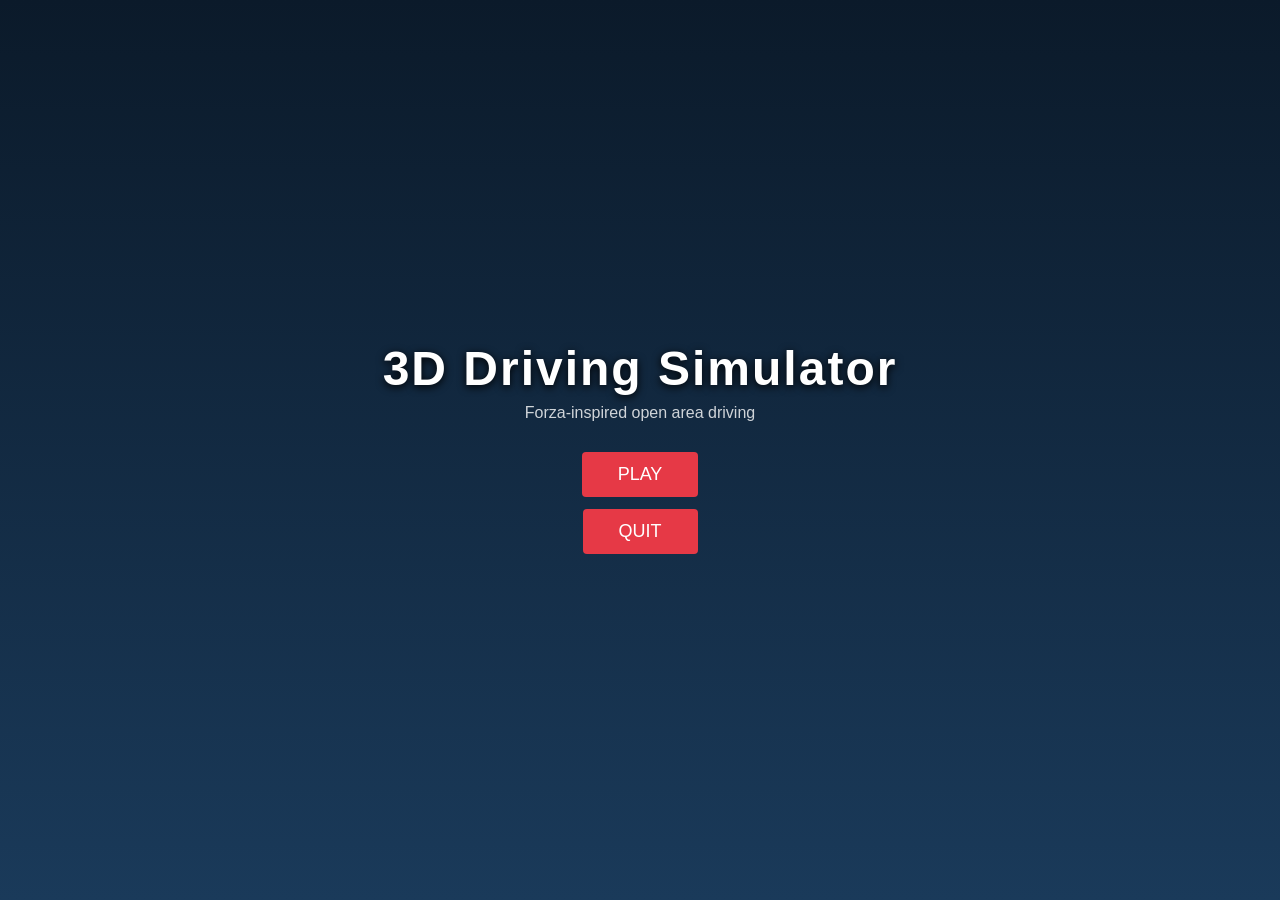
==== Driving Game/index.html @ 141626b8 "Add 3D Driving Simulator app and folder" ====
<!doctype html>
<html lang="en">
<head>
<meta charset="utf-8">
<meta name="viewport" content="width=device-width, initial-scale=1">
<title>3D Driving Simulator</title>
<style>
  html,body{margin:0;height:100%;overflow:hidden;background:#0b1a2a;font-family:Tahoma,Verdana,sans-serif;color:#fff;}
  #menu{position:fixed;inset:0;display:flex;flex-direction:column;align-items:center;justify-content:center;background:linear-gradient(180deg,#0b1a2a,#1a3a5a);z-index:10;}
  #menu h1{font-size:48px;margin:0 0 8px;letter-spacing:2px;text-shadow:0 2px 8px #000;}
  #menu p{opacity:.8;margin:0 0 24px;}
  #menu button{padding:12px 36px;font-size:18px;border:0;border-radius:4px;background:#e63946;color:#fff;cursor:pointer;margin:6px;}
  #menu button:hover{background:#ff4d5a;}
  #hud{position:fixed;left:16px;bottom:16px;color:#fff;font-size:14px;text-shadow:0 1px 3px #000;pointer-events:none;}
  #hud .speed{font-size:36px;font-weight:bold;}
  #hud .rpm{width:200px;height:8px;background:rgba(255,255,255,.2);border-radius:4px;overflow:hidden;margin-top:4px;}
  #hud .rpm>div{height:100%;width:0%;background:linear-gradient(90deg,#2a9d4a,#e6b800,#e04a3a);}
  #minimap{position:fixed;right:16px;bottom:16px;width:160px;height:160px;border:2px solid rgba(255,255,255,.4);border-radius:8px;background:rgba(0,0,0,.4);}
  canvas{display:block;}
</style>
</head>
<body>
<div id="menu">
  <h1>3D Driving Simulator</h1>
  <p>Forza-inspired open area driving</p>
  <button id="play">PLAY</button>
  <button id="quit">QUIT</button>
</div>
<div id="hud" style="display:none;">
  <div class="speed">0 km/h</div>
  <div class="rpm"><div></div></div>
  <div class="gear">Gear: 1</div>
  <div class="controls">W/S accelerate/brake  A/D steer  Space handbrake  R reset  C camera</div>
</div>
<canvas id="minimap"></canvas>
<script src="three.min.js"></script>
<script>
const scene = new THREE.Scene();
scene.fog = new THREE.Fog(0x87ceeb, 80, 260);
const camera = new THREE.PerspectiveCamera(60, innerWidth/innerHeight, 0.1, 500);
const renderer = new THREE.WebGLRenderer({antialias:true});
renderer.setSize(innerWidth, innerHeight);
renderer.shadowMap.enabled = true;
document.body.appendChild(renderer.domElement);

// Lights
const sun = new THREE.DirectionalLight(0xffffff, 1.1);
sun.position.set(50,80,30);
sun.castShadow = true;
sun.shadow.mapSize.width = 1024;
sun.shadow.mapSize.height = 1024;
scene.add(sun);
scene.add(new THREE.AmbientLight(0x8899bb, 0.6));

// Sky
const skyGeo = new THREE.SphereGeometry(400, 32, 16);
const skyMat = new THREE.MeshBasicMaterial({ color: 0x87ceeb, side: THREE.BackSide });
scene.add(new THREE.Mesh(skyGeo, skyMat));

// Ground
const ground = new THREE.Mesh(new THREE.PlaneGeometry(400,400), new THREE.MeshLambertMaterial({color:0x3a7d3a}));
ground.rotation.x = -Math.PI/2;
ground.receiveShadow = true;
scene.add(ground);

// Roads: a grid of asphalt strips
const roadMat = new THREE.MeshLambertMaterial({color:0x333333});
function road(w,l,x,z,rot){
  const m = new THREE.Mesh(new THREE.PlaneGeometry(w,l), roadMat);
  m.rotation.x = -Math.PI/2;
  m.position.set(x,0.01,z);
  m.rotation.z = rot||0;
  m.receiveShadow = true;
  scene.add(m);
  // lane markings
  const mk = new THREE.Mesh(new THREE.PlaneGeometry(0.15, l*0.9), new THREE.MeshBasicMaterial({color:0xffffff}));
  mk.rotation.x = -Math.PI/2;
  mk.position.set(x,0.02,z);
  mk.rotation.z = rot||0;
  scene.add(mk);
}
for(let i=-5;i<=5;i++){ road(8,400, i*40, 0, 0); road(8,400, 0, i*40, Math.PI/2); }

// Trees
const trunkMat = new THREE.MeshLambertMaterial({color:0x5a3a1a});
const leafMat = new THREE.MeshLambertMaterial({color:0x2d6a2d});
function tree(x,z){
  const t = new THREE.Mesh(new THREE.CylinderGeometry(0.3,0.4,3,6), trunkMat);
  t.position.set(x,1.5,z); t.castShadow=true; scene.add(t);
  const c = new THREE.Mesh(new THREE.SphereGeometry(2.5,8,6), leafMat);
  c.position.set(x,5,z); c.castShadow=true; scene.add(c);
}
for(let i=0;i<80;i++){
  const x = (Math.random()-0.5)*360;
  const z = (Math.random()-0.5)*360;
  if (Math.abs(x%40)<6 && Math.abs(z%40)<6) continue;
  tree(x,z);
}

// Car
const car = new THREE.Group();
const body = new THREE.Mesh(new THREE.BoxGeometry(2,0.8,4), new THREE.MeshLambertMaterial({color:0xe63946}));
body.position.y=0.6; body.castShadow=true; car.add(body);
const cabin = new THREE.Mesh(new THREE.BoxGeometry(1.6,0.7,2), new THREE.MeshLambertMaterial({color:0x222}));
cabin.position.set(0,1.3,-0.3); cabin.castShadow=true; car.add(cabin);
const wheelGeo = new THREE.CylinderGeometry(0.35,0.35,0.25,12);
const wheelMat = new THREE.MeshLambertMaterial({color:0x111});
const wheels = [];
for(const [x,z] of [[-1.1,1.4],[1.1,1.4],[-1.1,-1.4],[1.1,-1.4]]){
  const w = new THREE.Mesh(wheelGeo, wheelMat);
  w.rotation.z = Math.PI/2;
  w.position.set(x,0.35,z);
  w.castShadow=true;
  car.add(w);
  wheels.push(w);
}
car.position.set(0,0,0);
scene.add(car);

// Physics state
const state = { x:0, z:0, yaw:0, speed:0, steer:0, gear:1, rpm:0.2, handbrake:false, cameraMode:0 };
const keys = {};
window.addEventListener('keydown', e=>{
  keys[e.key.toLowerCase()]=true;
  if(e.key===' '){ state.handbrake=true; e.preventDefault(); }
  if(e.key.toLowerCase()==='r') resetCar();
  if(e.key.toLowerCase()==='c') state.cameraMode=(state.cameraMode+1)%3;
});
window.addEventListener('keyup', e=>{
  keys[e.key.toLowerCase()]=false;
  if(e.key===' ') state.handbrake=false;
});

function resetCar(){ state.x=0; state.z=0; state.yaw=0; state.speed=0; state.steer=0; car.position.set(0,0,0); car.rotation.y=0; }

// Camera follow
const camTarget = new THREE.Vector3();
const camPos = new THREE.Vector3();

function updatePhysics(dt){
  const accel = 18, brake = 22, maxSpeed = 60, reverseMax = 18;
  const steerSpeed = 2.6;
  // input
  let throttle = keys['w']||keys['arrowup'] ? 1 : 0;
  let brakeInput = keys['s']||keys['arrowdown'] ? 1 : 0;
  let steerInput = (keys['a']||keys['arrowleft']?1:0) - (keys['d']||keys['arrowright']?1:0);

  // speed-dependent steering
  const speedFactor = Math.max(0.3, 1 - Math.abs(state.speed)/maxSpeed*0.7);
  state.steer += (steerInput*steerSpeed*speedFactor - state.steer) * Math.min(1, dt*8);

  // acceleration
  if (throttle) {
    if (state.speed >= 0) state.speed += accel*dt*(1 - Math.abs(state.speed)/maxSpeed);
    else state.speed += brake*dt; // braking from reverse
  }
  if (brakeInput) {
    if (state.speed > 0) state.speed -= brake*dt;
    else state.speed -= accel*0.6*dt*(1 - Math.abs(state.speed)/reverseMax);
  }
  // friction
  const fric = state.handbrake ? 12 : 4;
  if (!throttle && !brakeInput) {
    if (state.speed > 0) state.speed = Math.max(0, state.speed - fric*dt);
    else if (state.speed < 0) state.speed = Math.min(0, state.speed + fric*dt);
  }
  if (state.handbrake && Math.abs(state.speed)>5) {
    state.speed *= 0.97;
  }
  state.speed = Math.max(-reverseMax, Math.min(maxSpeed, state.speed));

  // steering -> yaw
  const turnRate = state.steer * (Math.abs(state.speed)/maxSpeed*2 + 0.3) * Math.sign(state.speed || 1);
  state.yaw += turnRate*dt;
  // drift: handbrake reduces grip
  car.rotation.y = state.yaw;
  const fwd = new THREE.Vector3(Math.sin(state.yaw),0,Math.cos(state.yaw));
  car.position.x += fwd.x*state.speed*dt;
  car.position.z += fwd.z*state.speed*dt;
  // body roll
  car.rotation.z = -state.steer*0.08*Math.min(1,Math.abs(state.speed)/30);
  // wheels steer
  wheels[0].rotation.y = state.steer*0.5;
  wheels[1].rotation.y = state.steer*0.5;
  for(const w of wheels) w.rotation.x += state.speed*dt*2;

  state.rpm = 0.15 + Math.abs(state.speed)/maxSpeed*0.8 + (throttle?0.1:0);
  if (state.rpm>1) state.rpm=1;
  // gear
  const g = Math.floor(Math.abs(state.speed)/15)+1;
  state.gear = Math.min(6, g || 1);
}

let last = performance.now();
function animate(){
  requestAnimationFrame(animate);
  const now = performance.now();
  let dt = (now-last)/1000;
  if (dt>0.1) dt=0.1;
  last=now;
  if (running) updatePhysics(dt);

  // camera
  const back = new THREE.Vector3(-Math.sin(state.yaw),0,-Math.cos(state.yaw));
  const targetPos = car.position.clone().add(back.multiplyScalar(10)).add(new THREE.Vector3(0,4,0));
  const lookAt = car.position.clone().add(new THREE.Vector3(0,1,0));
  camera.position.lerp(targetPos, 0.1);
  camera.lookAt(lookAt);

  renderer.render(scene, camera);

  // HUD
  if (running) {
    document.querySelector('.speed').textContent = Math.round(Math.abs(state.speed)*3.6) + ' km/h';
    document.querySelector('.rpm>div').style.width = (state.rpm*100)+'%';
    document.querySelector('.gear').textContent = 'Gear: ' + state.gear + (state.handbrake?'  [HB]':'');
    // minimap
    const mc = document.getElementById('minimap');
    const ctx = mc.getContext('2d');
    ctx.fillStyle='rgba(0,0,0,0.6)'; ctx.fillRect(0,0,160,160);
    ctx.strokeStyle='rgba(255,255,255,0.3)';
    // roads
    ctx.strokeStyle='#555'; ctx.lineWidth=2;
    for(let i=-5;i<=5;i++){ const p=i*40/400*160+80; ctx.beginPath();ctx.moveTo(p,0);ctx.lineTo(p,160);ctx.stroke(); ctx.beginPath();ctx.moveTo(0,p);ctx.lineTo(160,p);ctx.stroke(); }
    ctx.fillStyle='#e63946';
    ctx.beginPath();
    const mx = 80 + (car.position.x/400*160);
    const mz = 80 + (car.position.z/400*160);
    ctx.arc(mx,mz,4,0,Math.PI*2); ctx.fill();
    ctx.strokeStyle='#fff'; ctx.beginPath(); ctx.moveTo(mx,mz); ctx.lineTo(mx+Math.sin(state.yaw)*8, mz+Math.cos(state.yaw)*8); ctx.stroke();
  }
}
let running=false;
document.getElementById('play').addEventListener('click', ()=>{ document.getElementById('menu').style.display='none'; document.getElementById('hud').style.display='block'; running=true; });
document.getElementById('quit').addEventListener('click', ()=>{ if(window.parent!==window) window.parent.postMessage('close','*'); });
window.addEventListener('resize', ()=>{ camera.aspect=innerWidth/innerHeight; camera.updateProjectionMatrix(); renderer.setSize(innerWidth,innerHeight); });
animate();
</script>
</body>
</html>
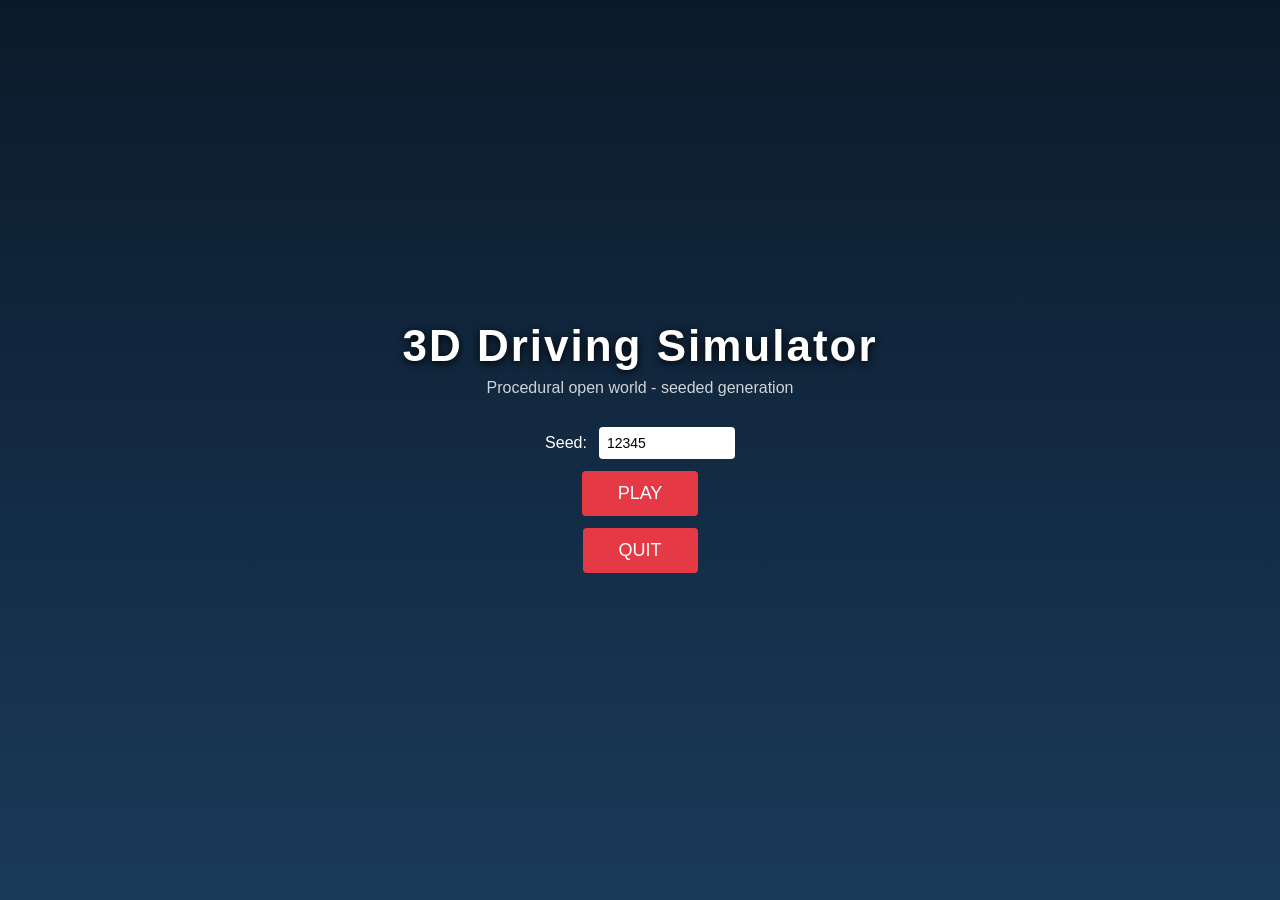
==== commit 7123517e: "Implement procedural 3D world generation in Driving Game" ====
--- a/Driving Game/index.html
+++ b/Driving Game/index.html
@@ -3,26 +3,30 @@
 <head>
 <meta charset="utf-8">
 <meta name="viewport" content="width=device-width, initial-scale=1">
-<title>3D Driving Simulator</title>
+<title>3D Driving Simulator - Procedural World</title>
 <style>
   html,body{margin:0;height:100%;overflow:hidden;background:#0b1a2a;font-family:Tahoma,Verdana,sans-serif;color:#fff;}
   #menu{position:fixed;inset:0;display:flex;flex-direction:column;align-items:center;justify-content:center;background:linear-gradient(180deg,#0b1a2a,#1a3a5a);z-index:10;}
-  #menu h1{font-size:48px;margin:0 0 8px;letter-spacing:2px;text-shadow:0 2px 8px #000;}
+  #menu h1{font-size:44px;margin:0 0 8px;letter-spacing:2px;text-shadow:0 2px 8px #000;}
   #menu p{opacity:.8;margin:0 0 24px;}
   #menu button{padding:12px 36px;font-size:18px;border:0;border-radius:4px;background:#e63946;color:#fff;cursor:pointer;margin:6px;}
   #menu button:hover{background:#ff4d5a;}
+  #menu .row{display:flex;gap:12px;align-items:center;margin:6px;}
+  #menu input{padding:8px;font-size:14px;border-radius:4px;border:0;width:120px;}
   #hud{position:fixed;left:16px;bottom:16px;color:#fff;font-size:14px;text-shadow:0 1px 3px #000;pointer-events:none;}
   #hud .speed{font-size:36px;font-weight:bold;}
   #hud .rpm{width:200px;height:8px;background:rgba(255,255,255,.2);border-radius:4px;overflow:hidden;margin-top:4px;}
   #hud .rpm>div{height:100%;width:0%;background:linear-gradient(90deg,#2a9d4a,#e6b800,#e04a3a);}
-  #minimap{position:fixed;right:16px;bottom:16px;width:160px;height:160px;border:2px solid rgba(255,255,255,.4);border-radius:8px;background:rgba(0,0,0,.4);}
+  #minimap{position:fixed;right:16px;bottom:16px;width:180px;height:180px;border:2px solid rgba(255,255,255,.4);border-radius:8px;background:rgba(0,0,0,.5);}
+  #seedinfo{position:fixed;top:8px;left:8px;color:#fff;font-size:12px;text-shadow:0 1px 3px #000;opacity:.7;pointer-events:none;}
   canvas{display:block;}
 </style>
 </head>
 <body>
 <div id="menu">
   <h1>3D Driving Simulator</h1>
-  <p>Forza-inspired open area driving</p>
+  <p>Procedural open world - seeded generation</p>
+  <div class="row"><label>Seed:</label><input id="seed" type="number" value="12345"></div>
   <button id="play">PLAY</button>
   <button id="quit">QUIT</button>
 </div>
@@ -30,74 +34,265 @@
   <div class="speed">0 km/h</div>
   <div class="rpm"><div></div></div>
   <div class="gear">Gear: 1</div>
-  <div class="controls">W/S accelerate/brake  A/D steer  Space handbrake  R reset  C camera</div>
+  <div class="controls">W/S accel/brake  A/D steer  Space handbrake  R reset  C camera</div>
 </div>
+<div id="seedinfo"></div>
 <canvas id="minimap"></canvas>
 <script src="three.min.js"></script>
 <script>
+// ---------- seeded RNG ----------
+function makeRng(seed){ let s=seed>>>0; return function(){ s=(s+0x6D2B79F5)>>>0; let t=s; t=Math.imul(t^t>>>15, t|1); t^=t+Math.imul(t^t>>>7, t|61); return ((t^t>>>14)>>>0)/4294967296; }; }
+
+// ---------- noise ----------
+function hash2(x,z,seed){ const r=makeRng((x*73856093)^(z*19349663)^seed); return r(); }
+function smoothstep(t){ return t*t*(3-2*t); }
+function valueNoise(x,z,seed){
+  const xi=Math.floor(x), zi=Math.floor(z);
+  const xf=x-xi, zf=z-zi;
+  const a=hash2(xi,zi,seed), b=hash2(xi+1,zi,seed), c=hash2(xi,zi+1,seed), d=hash2(xi+1,zi+1,seed);
+  const u=smoothstep(xf), v=smoothstep(zf);
+  return a*(1-u)*(1-v)+b*u*(1-v)+c*(1-u)*v+d*u*v;
+}
+function fbm(x,z,seed,oct=4){
+  let v=0,amp=1,freq=1,sum=0;
+  for(let i=0;i<oct;i++){ v+=valueNoise(x*freq,z*freq,seed+i*1000)*amp; sum+=amp; amp*=0.5; freq*=2; }
+  return v/sum;
+}
+
+const CHUNK_SIZE = 120;
+const LOAD_RADIUS = 2;
+const ROAD_SPACING = 180;
+const ROAD_WIDTH = 9;
+
+let seed = 12345;
+let rng = makeRng(seed);
+
 const scene = new THREE.Scene();
-scene.fog = new THREE.Fog(0x87ceeb, 80, 260);
-const camera = new THREE.PerspectiveCamera(60, innerWidth/innerHeight, 0.1, 500);
+scene.fog = new THREE.Fog(0x9ecae9, 120, 420);
+const camera = new THREE.PerspectiveCamera(60, innerWidth/innerHeight, 0.1, 600);
 const renderer = new THREE.WebGLRenderer({antialias:true});
 renderer.setSize(innerWidth, innerHeight);
 renderer.shadowMap.enabled = true;
 document.body.appendChild(renderer.domElement);
 
-// Lights
-const sun = new THREE.DirectionalLight(0xffffff, 1.1);
-sun.position.set(50,80,30);
+const sun = new THREE.DirectionalLight(0xffffff, 1.0);
+sun.position.set(60,90,40);
 sun.castShadow = true;
 sun.shadow.mapSize.width = 1024;
 sun.shadow.mapSize.height = 1024;
 scene.add(sun);
-scene.add(new THREE.AmbientLight(0x8899bb, 0.6));
-
-// Sky
-const skyGeo = new THREE.SphereGeometry(400, 32, 16);
-const skyMat = new THREE.MeshBasicMaterial({ color: 0x87ceeb, side: THREE.BackSide });
-scene.add(new THREE.Mesh(skyGeo, skyMat));
-
-// Ground
-const ground = new THREE.Mesh(new THREE.PlaneGeometry(400,400), new THREE.MeshLambertMaterial({color:0x3a7d3a}));
-ground.rotation.x = -Math.PI/2;
-ground.receiveShadow = true;
-scene.add(ground);
-
-// Roads: a grid of asphalt strips
+scene.add(new THREE.AmbientLight(0x99aabb, 0.55));
+
+const skyGeo = new THREE.SphereGeometry(500, 32, 16);
+scene.add(new THREE.Mesh(skyGeo, new THREE.MeshBasicMaterial({color:0x87ceeb, side:THREE.BackSide})));
+
+// shared materials
+const grassMat = new THREE.MeshLambertMaterial({color:0x3a7d3a});
 const roadMat = new THREE.MeshLambertMaterial({color:0x333333});
-function road(w,l,x,z,rot){
-  const m = new THREE.Mesh(new THREE.PlaneGeometry(w,l), roadMat);
-  m.rotation.x = -Math.PI/2;
-  m.position.set(x,0.01,z);
-  m.rotation.z = rot||0;
-  m.receiveShadow = true;
-  scene.add(m);
-  // lane markings
-  const mk = new THREE.Mesh(new THREE.PlaneGeometry(0.15, l*0.9), new THREE.MeshBasicMaterial({color:0xffffff}));
-  mk.rotation.x = -Math.PI/2;
-  mk.position.set(x,0.02,z);
-  mk.rotation.z = rot||0;
-  scene.add(mk);
-}
-for(let i=-5;i<=5;i++){ road(8,400, i*40, 0, 0); road(8,400, 0, i*40, Math.PI/2); }
-
-// Trees
+const lineMat = new THREE.MeshBasicMaterial({color:0xffffff});
 const trunkMat = new THREE.MeshLambertMaterial({color:0x5a3a1a});
 const leafMat = new THREE.MeshLambertMaterial({color:0x2d6a2d});
-function tree(x,z){
-  const t = new THREE.Mesh(new THREE.CylinderGeometry(0.3,0.4,3,6), trunkMat);
-  t.position.set(x,1.5,z); t.castShadow=true; scene.add(t);
-  const c = new THREE.Mesh(new THREE.SphereGeometry(2.5,8,6), leafMat);
-  c.position.set(x,5,z); c.castShadow=true; scene.add(c);
-}
-for(let i=0;i<80;i++){
-  const x = (Math.random()-0.5)*360;
-  const z = (Math.random()-0.5)*360;
-  if (Math.abs(x%40)<6 && Math.abs(z%40)<6) continue;
-  tree(x,z);
-}
-
-// Car
+const buildingMats = [new THREE.MeshLambertMaterial({color:0x9a9a9a}), new THREE.MeshLambertMaterial({color:0xb0a090}), new THREE.MeshLambertMaterial({color:0x8a8a7a})];
+
+function terrainHeight(x,z){
+  const h = fbm(x*0.005, z*0.005, seed, 5)*6 + fbm(x*0.02, z*0.02, seed+1, 3)*1.5;
+  return h;
+}
+
+function isOnRoad(x,z){
+  // check global road segments
+  for (const seg of roadSegments) {
+    const dx = seg.x2-seg.x1, dz = seg.z2-seg.z1;
+    const len2 = dx*dx+dz*dz;
+    if (len2===0) continue;
+    let t = ((x-seg.x1)*dx + (z-seg.z1)*dz)/len2;
+    t = Math.max(0, Math.min(1, t));
+    const px = seg.x1 + t*dx, pz = seg.z1 + t*dz;
+    const dist = Math.hypot(x-px, z-pz);
+    if (dist < ROAD_WIDTH/2 + 2) return true;
+  }
+  return false;
+}
+
+// Road network: grid of nodes
+const roadSegments = [];
+const nodeCache = new Map();
+function nodePos(i,j){
+  const key = i+','+j;
+  if (nodeCache.has(key)) return nodeCache.get(key);
+  const r = makeRng(seed ^ (i*7919+j*104729));
+  const x = i*ROAD_SPACING + (r()-0.5)*90;
+  const z = j*ROAD_SPACING + (r()-0.5)*90;
+  const p = {x,z};
+  nodeCache.set(key,p);
+  return p;
+}
+function buildRoads(){
+  const range = 6; // grid radius
+  for(let i=-range;i<range;i++){
+    for(let j=-range;j<range;j++){
+      const a = nodePos(i,j);
+      const b = nodePos(i+1,j);
+      const c = nodePos(i,j+1);
+      roadSegments.push({x1:a.x,z1:a.z,x2:b.x,z2:b.z});
+      roadSegments.push({x1:a.x,z1:a.z,x2:c.x,z2:c.z});
+    }
+  }
+}
+buildRoads();
+
+// Chunk management
+const chunks = new Map();
+function chunkKey(cx,cz){ return cx+','+cz; }
+
+function createChunk(cx,cz){
+  const group = new THREE.Group();
+  const baseX = cx*CHUNK_SIZE;
+  const baseZ = cz*CHUNK_SIZE;
+  const rng = makeRng(seed ^ (cx*92821+cz*68917));
+
+  // terrain patch
+  const size = CHUNK_SIZE;
+  const segs = 24;
+  const geo = new THREE.PlaneGeometry(size, size, segs, segs);
+  const pos = geo.attributes.position;
+  for(let i=0;i<pos.count;i++){
+    const x = pos.getX(i)+baseX;
+    const z = -pos.getY(i)+baseZ; // plane y is z
+    // plane geometry: x,z in plane coords; after rotation y becomes -y? We'll handle
+  }
+  // simpler: build terrain as flat plane at avg height, with vertex displacement
+  const tgeo = new THREE.PlaneGeometry(size, size, segs, segs);
+  const tpos = tgeo.attributes.position;
+  for(let i=0;i<tpos.count;i++){
+    const lx = tpos.getX(i);
+    const lz = tpos.getY(i);
+    const wx = lx + baseX;
+    const wz = -lz + baseZ;
+    const h = terrainHeight(wx,wz);
+    tpos.setZ(i, h);
+  }
+  tgeo.computeVertexNormals();
+  const tmat = new THREE.MeshLambertMaterial({color:0x3a7d3a, flatShading:true});
+  const terrain = new THREE.Mesh(tgeo, tmat);
+  terrain.rotation.x = -Math.PI/2;
+  terrain.position.set(baseX, 0, baseZ);
+  terrain.receiveShadow = true;
+  group.add(terrain);
+
+  // roads in this chunk
+  for(const seg of roadSegments){
+    const mx = (seg.x1+seg.x2)/2;
+    const mz = (seg.z1+seg.z2)/2;
+    if (mx < baseX-CHUNK_SIZE/2-ROAD_SPACING || mx > baseX+CHUNK_SIZE/2+ROAD_SPACING) continue;
+    if (mz < baseZ-CHUNK_SIZE/2-ROAD_SPACING || mz > baseZ+CHUNK_SIZE/2+ROAD_SPACING) continue;
+    const dx = seg.x2-seg.x1, dz = seg.z2-seg.z1;
+    const len = Math.hypot(dx,dz);
+    if (len < 1) continue;
+    const roadMesh = new THREE.Mesh(new THREE.PlaneGeometry(ROAD_WIDTH, len), roadMat);
+    roadMesh.rotation.x = -Math.PI/2;
+    roadMesh.position.set(mx, 0.05, mz);
+    roadMesh.rotation.z = -Math.atan2(dz,dx);
+    roadMesh.receiveShadow = true;
+    group.add(roadMesh);
+    // center line
+    const line = new THREE.Mesh(new THREE.PlaneGeometry(0.3, len*0.95), lineMat);
+    line.rotation.x = -Math.PI/2;
+    line.position.set(mx, 0.06, mz);
+    line.rotation.z = -Math.atan2(dz,dx);
+    group.add(line);
+  }
+
+  // trees (instanced)
+  const treePositions = [];
+  const numTrees = 30;
+  for(let t=0;t<numTrees;t++){
+    const lx = (rng()-0.5)*CHUNK_SIZE;
+    const lz = (rng()-0.5)*CHUNK_SIZE;
+    const wx = baseX+lx, wz = baseZ+lz;
+    if (isOnRoad(wx,wz)) continue;
+    const h = terrainHeight(wx,wz);
+    treePositions.push({x:wx, y:h, z:wz});
+  }
+  if (treePositions.length){
+    const trunkGeo = new THREE.CylinderGeometry(0.25,0.35,2.5,6);
+    const trunkInst = new THREE.InstancedMesh(trunkGeo, trunkMat, treePositions.length);
+    const leafGeo = new THREE.SphereGeometry(1.8,8,6);
+    const leafInst = new THREE.InstancedMesh(leafGeo, leafMat, treePositions.length);
+    const dummy = new THREE.Object3D();
+    treePositions.forEach((p,i)=>{
+      dummy.position.set(p.x, p.y+1.25, p.z);
+      dummy.updateMatrix();
+      trunkInst.setMatrixAt(i, dummy.matrix);
+      dummy.position.set(p.x, p.y+4, p.z);
+      dummy.scale.set(1,1,1);
+      dummy.updateMatrix();
+      leafInst.setMatrixAt(i, dummy.matrix);
+    });
+    trunkInst.instanceMatrix.needsUpdate = true;
+    leafInst.instanceMatrix.needsUpdate = true;
+    trunkInst.castShadow = true;
+    leafInst.castShadow = true;
+    group.add(trunkInst);
+    group.add(leafInst);
+  }
+
+  // buildings (clusters near some nodes)
+  if (rng() < 0.35) {
+    const cx = baseX + (rng()-0.5)*40;
+    const cz = baseZ + (rng()-0.5)*40;
+    const numB = 2 + Math.floor(rng()*4);
+    for(let b=0;b<numB;b++){
+      const bx = cx + (rng()-0.5)*30;
+      const bz = cz + (rng()-0.5)*30;
+      if (isOnRoad(bx,bz)) continue;
+      const h = 4 + rng()*12;
+      const w = 4 + rng()*6;
+      const d = 4 + rng()*6;
+      const mesh = new THREE.Mesh(new THREE.BoxGeometry(w,h,d), buildingMats[Math.floor(rng()*buildingMats.length)]);
+      mesh.position.set(bx, terrainHeight(bx,bz)+h/2, bz);
+      mesh.castShadow = true;
+      mesh.receiveShadow = true;
+      group.add(mesh);
+    }
+  }
+
+  scene.add(group);
+  return group;
+}
+
+function removeChunk(cx,cz){
+  const key = chunkKey(cx,cz);
+  const g = chunks.get(key);
+  if (g) { scene.remove(g); chunks.delete(key); }
+}
+
+function updateChunks(px,pz){
+  const cx = Math.floor(px/CHUNK_SIZE);
+  const cz = Math.floor(pz/CHUNK_SIZE);
+  const needed = new Set();
+  for(let dx=-LOAD_RADIUS;dx<=LOAD_RADIUS;dx++){
+    for(let dz=-LOAD_RADIUS;dz<=LOAD_RADIUS;dz++){
+      needed.add(chunkKey(cx+dx,cz+dz));
+    }
+  }
+  // load
+  for(const key of needed){
+    if (!chunks.has(key)) {
+      const [x,z] = key.split(',').map(Number);
+      chunks.set(key, createChunk(x,z));
+    }
+  }
+  // unload
+  for(const key of Array.from(chunks.keys())){
+    if (!needed.has(key)) {
+      const [x,z] = key.split(',').map(Number);
+      removeChunk(x,z);
+    }
+  }
+}
+
+// ---------- vehicle ----------
 const car = new THREE.Group();
 const body = new THREE.Mesh(new THREE.BoxGeometry(2,0.8,4), new THREE.MeshLambertMaterial({color:0xe63946}));
 body.position.y=0.6; body.castShadow=true; car.add(body);
@@ -114,10 +309,8 @@
   car.add(w);
   wheels.push(w);
 }
-car.position.set(0,0,0);
 scene.add(car);
 
-// Physics state
 const state = { x:0, z:0, yaw:0, speed:0, steer:0, gear:1, rpm:0.2, handbrake:false, cameraMode:0 };
 const keys = {};
 window.addEventListener('keydown', e=>{
@@ -130,110 +323,112 @@
   keys[e.key.toLowerCase()]=false;
   if(e.key===' ') state.handbrake=false;
 });
-
-function resetCar(){ state.x=0; state.z=0; state.yaw=0; state.speed=0; state.steer=0; car.position.set(0,0,0); car.rotation.y=0; }
-
-// Camera follow
-const camTarget = new THREE.Vector3();
-const camPos = new THREE.Vector3();
+function resetCar(){ state.x=0; state.z=0; state.yaw=0; state.speed=0; state.steer=0; car.position.set(0,0.5,0); car.rotation.y=0; car.rotation.z=0; }
 
 function updatePhysics(dt){
-  const accel = 18, brake = 22, maxSpeed = 60, reverseMax = 18;
-  const steerSpeed = 2.6;
-  // input
+  const accel = 20, brake = 24, maxSpeed = 70, reverseMax = 20;
+  const steerSpeed = 2.8;
   let throttle = keys['w']||keys['arrowup'] ? 1 : 0;
   let brakeInput = keys['s']||keys['arrowdown'] ? 1 : 0;
   let steerInput = (keys['a']||keys['arrowleft']?1:0) - (keys['d']||keys['arrowright']?1:0);
 
-  // speed-dependent steering
-  const speedFactor = Math.max(0.3, 1 - Math.abs(state.speed)/maxSpeed*0.7);
-  state.steer += (steerInput*steerSpeed*speedFactor - state.steer) * Math.min(1, dt*8);
-
-  // acceleration
+  const speedFactor = Math.max(0.25, 1 - Math.abs(state.speed)/maxSpeed*0.75);
+  state.steer += (steerInput*steerSpeed*speedFactor - state.steer) * Math.min(1, dt*10);
+
   if (throttle) {
     if (state.speed >= 0) state.speed += accel*dt*(1 - Math.abs(state.speed)/maxSpeed);
-    else state.speed += brake*dt; // braking from reverse
+    else state.speed += brake*dt;
   }
   if (brakeInput) {
     if (state.speed > 0) state.speed -= brake*dt;
-    else state.speed -= accel*0.6*dt*(1 - Math.abs(state.speed)/reverseMax);
-  }
-  // friction
-  const fric = state.handbrake ? 12 : 4;
+    else state.speed -= accel*0.7*dt*(1 - Math.abs(state.speed)/reverseMax);
+  }
+  const fric = state.handbrake ? 14 : 3;
   if (!throttle && !brakeInput) {
     if (state.speed > 0) state.speed = Math.max(0, state.speed - fric*dt);
     else if (state.speed < 0) state.speed = Math.min(0, state.speed + fric*dt);
   }
-  if (state.handbrake && Math.abs(state.speed)>5) {
-    state.speed *= 0.97;
-  }
+  if (state.handbrake && Math.abs(state.speed)>5) state.speed *= 0.96;
   state.speed = Math.max(-reverseMax, Math.min(maxSpeed, state.speed));
 
-  // steering -> yaw
-  const turnRate = state.steer * (Math.abs(state.speed)/maxSpeed*2 + 0.3) * Math.sign(state.speed || 1);
+  const turnRate = state.steer * (Math.abs(state.speed)/maxSpeed*2.2 + 0.25) * Math.sign(state.speed || 1);
   state.yaw += turnRate*dt;
-  // drift: handbrake reduces grip
   car.rotation.y = state.yaw;
   const fwd = new THREE.Vector3(Math.sin(state.yaw),0,Math.cos(state.yaw));
-  car.position.x += fwd.x*state.speed*dt;
-  car.position.z += fwd.z*state.speed*dt;
-  // body roll
-  car.rotation.z = -state.steer*0.08*Math.min(1,Math.abs(state.speed)/30);
-  // wheels steer
+  const nx = car.position.x + fwd.x*state.speed*dt;
+  const nz = car.position.z + fwd.z*state.speed*dt;
+  // terrain follow
+  const h = terrainHeight(nx,nz);
+  car.position.x = nx;
+  car.position.z = nz;
+  car.position.y = h + 0.5;
+  car.rotation.z = -state.steer*0.1*Math.min(1,Math.abs(state.speed)/25);
   wheels[0].rotation.y = state.steer*0.5;
   wheels[1].rotation.y = state.steer*0.5;
   for(const w of wheels) w.rotation.x += state.speed*dt*2;
 
-  state.rpm = 0.15 + Math.abs(state.speed)/maxSpeed*0.8 + (throttle?0.1:0);
+  state.rpm = 0.12 + Math.abs(state.speed)/maxSpeed*0.85 + (throttle?0.08:0);
   if (state.rpm>1) state.rpm=1;
-  // gear
-  const g = Math.floor(Math.abs(state.speed)/15)+1;
+  const g = Math.floor(Math.abs(state.speed)/12)+1;
   state.gear = Math.min(6, g || 1);
 }
 
 let last = performance.now();
+let running=false;
 function animate(){
   requestAnimationFrame(animate);
   const now = performance.now();
   let dt = (now-last)/1000;
   if (dt>0.1) dt=0.1;
   last=now;
-  if (running) updatePhysics(dt);
-
+  if (running) {
+    updatePhysics(dt);
+    updateChunks(car.position.x, car.position.z);
+  }
   // camera
   const back = new THREE.Vector3(-Math.sin(state.yaw),0,-Math.cos(state.yaw));
-  const targetPos = car.position.clone().add(back.multiplyScalar(10)).add(new THREE.Vector3(0,4,0));
+  const camDist = 10 + Math.abs(state.speed)*0.08;
+  const targetPos = car.position.clone().add(back.multiplyScalar(camDist)).add(new THREE.Vector3(0,4+Math.abs(state.speed)*0.03,0));
   const lookAt = car.position.clone().add(new THREE.Vector3(0,1,0));
-  camera.position.lerp(targetPos, 0.1);
+  camera.position.lerp(targetPos, 0.12);
   camera.lookAt(lookAt);
-
   renderer.render(scene, camera);
 
-  // HUD
   if (running) {
     document.querySelector('.speed').textContent = Math.round(Math.abs(state.speed)*3.6) + ' km/h';
     document.querySelector('.rpm>div').style.width = (state.rpm*100)+'%';
     document.querySelector('.gear').textContent = 'Gear: ' + state.gear + (state.handbrake?'  [HB]':'');
+    document.getElementById('seedinfo').textContent = 'Seed: ' + seed + '  |  Chunks: ' + chunks.size;
     // minimap
     const mc = document.getElementById('minimap');
     const ctx = mc.getContext('2d');
-    ctx.fillStyle='rgba(0,0,0,0.6)'; ctx.fillRect(0,0,160,160);
-    ctx.strokeStyle='rgba(255,255,255,0.3)';
-    // roads
-    ctx.strokeStyle='#555'; ctx.lineWidth=2;
-    for(let i=-5;i<=5;i++){ const p=i*40/400*160+80; ctx.beginPath();ctx.moveTo(p,0);ctx.lineTo(p,160);ctx.stroke(); ctx.beginPath();ctx.moveTo(0,p);ctx.lineTo(160,p);ctx.stroke(); }
+    ctx.fillStyle='rgba(0,0,0,0.6)'; ctx.fillRect(0,0,180,180);
+    ctx.strokeStyle='rgba(255,255,255,0.25)'; ctx.lineWidth=1;
+    for(let i=-5;i<=5;i++){ const p=i*36+90; ctx.beginPath();ctx.moveTo(p,0);ctx.lineTo(p,180);ctx.stroke(); ctx.beginPath();ctx.moveTo(0,p);ctx.lineTo(180,p);ctx.stroke(); }
     ctx.fillStyle='#e63946';
     ctx.beginPath();
-    const mx = 80 + (car.position.x/400*160);
-    const mz = 80 + (car.position.z/400*160);
+    const mx = 90 + (car.position.x/1200*180);
+    const mz = 90 + (car.position.z/1200*180);
     ctx.arc(mx,mz,4,0,Math.PI*2); ctx.fill();
-    ctx.strokeStyle='#fff'; ctx.beginPath(); ctx.moveTo(mx,mz); ctx.lineTo(mx+Math.sin(state.yaw)*8, mz+Math.cos(state.yaw)*8); ctx.stroke();
-  }
-}
-let running=false;
-document.getElementById('play').addEventListener('click', ()=>{ document.getElementById('menu').style.display='none'; document.getElementById('hud').style.display='block'; running=true; });
+    ctx.strokeStyle='#fff'; ctx.beginPath(); ctx.moveTo(mx,mz); ctx.lineTo(mx+Math.sin(state.yaw)*10, mz+Math.cos(state.yaw)*10); ctx.stroke();
+  }
+}
+document.getElementById('play').addEventListener('click', ()=>{
+  seed = parseInt(document.getElementById('seed').value)||12345;
+  rng = makeRng(seed);
+  // rebuild roads
+  roadSegments.length=0; nodeCache.clear(); buildRoads();
+  // clear chunks
+  for(const key of Array.from(chunks.keys())){ const [x,z]=key.split(',').map(Number); removeChunk(x,z); }
+  resetCar();
+  document.getElementById('menu').style.display='none';
+  document.getElementById('hud').style.display='block';
+  running=true;
+});
 document.getElementById('quit').addEventListener('click', ()=>{ if(window.parent!==window) window.parent.postMessage('close','*'); });
 window.addEventListener('resize', ()=>{ camera.aspect=innerWidth/innerHeight; camera.updateProjectionMatrix(); renderer.setSize(innerWidth,innerHeight); });
+// initial chunks
+updateChunks(0,0);
 animate();
 </script>
 </body>
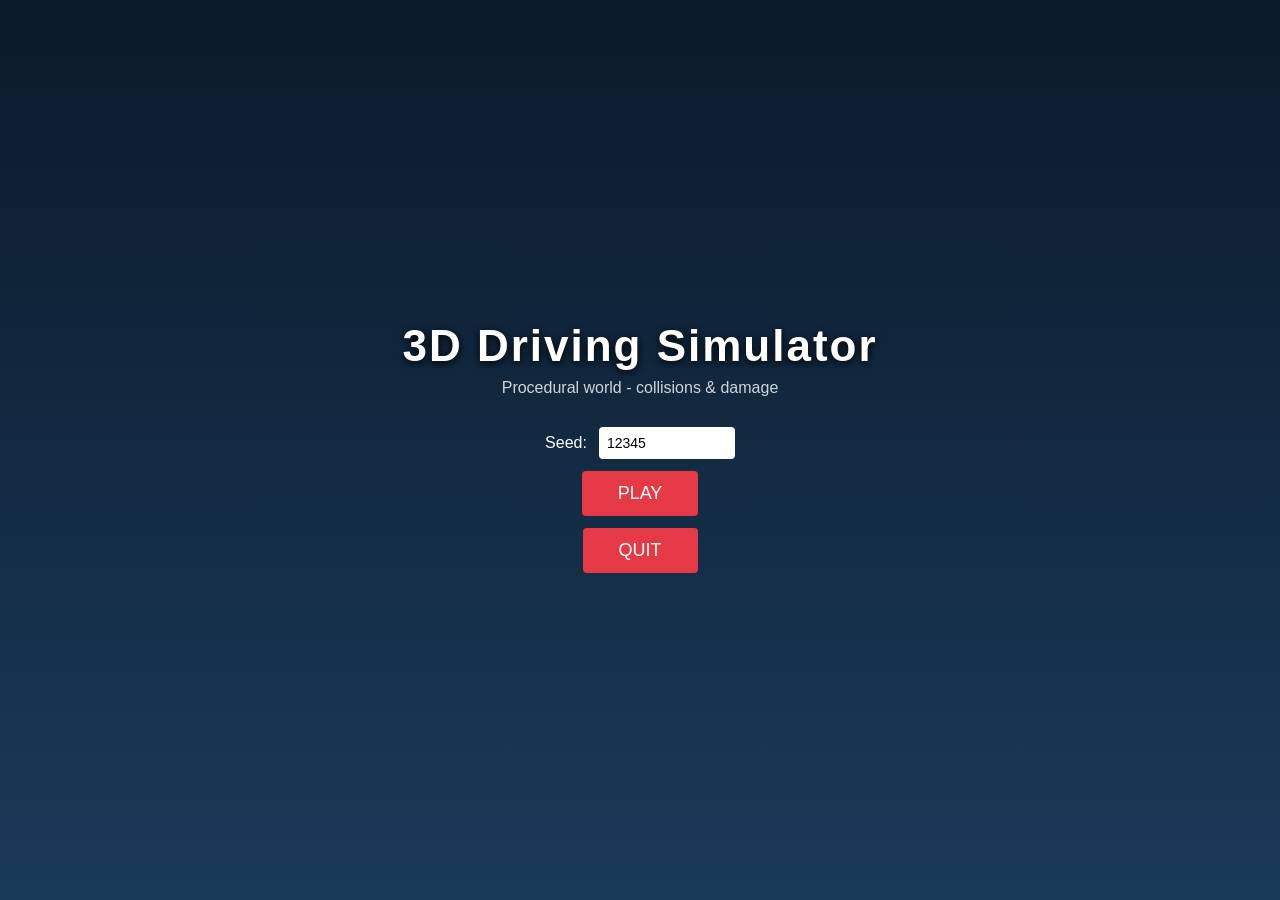
==== commit ca332f85: "Add collisions, damage system, smoke/explosion, reset, distance HUD" ====
--- a/Driving Game/index.html
+++ b/Driving Game/index.html
@@ -13,19 +13,22 @@
   #menu button:hover{background:#ff4d5a;}
   #menu .row{display:flex;gap:12px;align-items:center;margin:6px;}
   #menu input{padding:8px;font-size:14px;border-radius:4px;border:0;width:120px;}
-  #hud{position:fixed;left:16px;bottom:16px;color:#fff;font-size:14px;text-shadow:0 1px 3px #000;pointer-events:none;}
+  #hud{position:fixed;left:16px;bottom:16px;color:#fff;font-size:14px;text-shadow:0 1px 3px #000;pointer-events:none;max-width:320px;}
   #hud .speed{font-size:36px;font-weight:bold;}
   #hud .rpm{width:200px;height:8px;background:rgba(255,255,255,.2);border-radius:4px;overflow:hidden;margin-top:4px;}
   #hud .rpm>div{height:100%;width:0%;background:linear-gradient(90deg,#2a9d4a,#e6b800,#e04a3a);}
+  #hud .bar{width:200px;height:8px;background:rgba(255,255,255,.2);border-radius:4px;overflow:hidden;margin-top:2px;}
+  #hud .bar>div{height:100%;width:0%;background:linear-gradient(90deg,#2a9d4a,#e6b800,#e04a3a,#b00);}
   #minimap{position:fixed;right:16px;bottom:16px;width:180px;height:180px;border:2px solid rgba(255,255,255,.4);border-radius:8px;background:rgba(0,0,0,.5);}
   #seedinfo{position:fixed;top:8px;left:8px;color:#fff;font-size:12px;text-shadow:0 1px 3px #000;opacity:.7;pointer-events:none;}
+  #destroyed{position:fixed;inset:0;display:none;align-items:center;justify-content:center;background:rgba(0,0,0,.6);z-index:20;font-size:48px;font-weight:bold;color:#ff4444;text-shadow:0 2px 8px #000;}
   canvas{display:block;}
 </style>
 </head>
 <body>
 <div id="menu">
   <h1>3D Driving Simulator</h1>
-  <p>Procedural open world - seeded generation</p>
+  <p>Procedural world - collisions & damage</p>
   <div class="row"><label>Seed:</label><input id="seed" type="number" value="12345"></div>
   <button id="play">PLAY</button>
   <button id="quit">QUIT</button>
@@ -34,10 +37,15 @@
   <div class="speed">0 km/h</div>
   <div class="rpm"><div></div></div>
   <div class="gear">Gear: 1</div>
+  <div>Damage: <span class="dmg">0%</span> <span class="cond"></span></div>
+  <div class="bar"><div class="dmgbar"></div></div>
+  <div>Smoke: <span class="smoke">None</span></div>
+  <div>Distance: <span class="dist">0 m</span></div>
   <div class="controls">W/S accel/brake  A/D steer  Space handbrake  R reset  C camera</div>
 </div>
 <div id="seedinfo"></div>
 <canvas id="minimap"></canvas>
+<div id="destroyed">VEHICLE DESTROYED</div>
 <script src="three.min.js"></script>
 <script>
 // ---------- seeded RNG ----------
@@ -86,7 +94,6 @@
 const skyGeo = new THREE.SphereGeometry(500, 32, 16);
 scene.add(new THREE.Mesh(skyGeo, new THREE.MeshBasicMaterial({color:0x87ceeb, side:THREE.BackSide})));
 
-// shared materials
 const grassMat = new THREE.MeshLambertMaterial({color:0x3a7d3a});
 const roadMat = new THREE.MeshLambertMaterial({color:0x333333});
 const lineMat = new THREE.MeshBasicMaterial({color:0xffffff});
@@ -99,22 +106,6 @@
   return h;
 }
 
-function isOnRoad(x,z){
-  // check global road segments
-  for (const seg of roadSegments) {
-    const dx = seg.x2-seg.x1, dz = seg.z2-seg.z1;
-    const len2 = dx*dx+dz*dz;
-    if (len2===0) continue;
-    let t = ((x-seg.x1)*dx + (z-seg.z1)*dz)/len2;
-    t = Math.max(0, Math.min(1, t));
-    const px = seg.x1 + t*dx, pz = seg.z1 + t*dz;
-    const dist = Math.hypot(x-px, z-pz);
-    if (dist < ROAD_WIDTH/2 + 2) return true;
-  }
-  return false;
-}
-
-// Road network: grid of nodes
 const roadSegments = [];
 const nodeCache = new Map();
 function nodePos(i,j){
@@ -128,7 +119,7 @@
   return p;
 }
 function buildRoads(){
-  const range = 6; // grid radius
+  const range = 6;
   for(let i=-range;i<range;i++){
     for(let j=-range;j<range;j++){
       const a = nodePos(i,j);
@@ -141,27 +132,41 @@
 }
 buildRoads();
 
+function isOnRoad(x,z){
+  for (const seg of roadSegments) {
+    const dx = seg.x2-seg.x1, dz = seg.z2-seg.z1;
+    const len2 = dx*dx+dz*dz;
+    if (len2===0) continue;
+    let t = ((x-seg.x1)*dx + (z-seg.z1)*dz)/len2;
+    t = Math.max(0, Math.min(1, t));
+    const px = seg.x1 + t*dx, pz = seg.z1 + t*dz;
+    const dist = Math.hypot(x-px, z-pz);
+    if (dist < ROAD_WIDTH/2 + 2) return true;
+  }
+  return false;
+}
+
 // Chunk management
 const chunks = new Map();
+const chunkColliders = new Map(); // key -> array of {min,max}
 function chunkKey(cx,cz){ return cx+','+cz; }
+
+function addCollider(cx,cz,box){
+  const key=chunkKey(cx,cz);
+  if (!chunkColliders.has(key)) chunkColliders.set(key,[]);
+  chunkColliders.get(key).push(box);
+}
 
 function createChunk(cx,cz){
   const group = new THREE.Group();
   const baseX = cx*CHUNK_SIZE;
   const baseZ = cz*CHUNK_SIZE;
   const rng = makeRng(seed ^ (cx*92821+cz*68917));
-
-  // terrain patch
+  const colliders = [];
+
+  // terrain
   const size = CHUNK_SIZE;
   const segs = 24;
-  const geo = new THREE.PlaneGeometry(size, size, segs, segs);
-  const pos = geo.attributes.position;
-  for(let i=0;i<pos.count;i++){
-    const x = pos.getX(i)+baseX;
-    const z = -pos.getY(i)+baseZ; // plane y is z
-    // plane geometry: x,z in plane coords; after rotation y becomes -y? We'll handle
-  }
-  // simpler: build terrain as flat plane at avg height, with vertex displacement
   const tgeo = new THREE.PlaneGeometry(size, size, segs, segs);
   const tpos = tgeo.attributes.position;
   for(let i=0;i<tpos.count;i++){
@@ -173,8 +178,7 @@
     tpos.setZ(i, h);
   }
   tgeo.computeVertexNormals();
-  const tmat = new THREE.MeshLambertMaterial({color:0x3a7d3a, flatShading:true});
-  const terrain = new THREE.Mesh(tgeo, tmat);
+  const terrain = new THREE.Mesh(tgeo, new THREE.MeshLambertMaterial({color:0x3a7d3a, flatShading:true}));
   terrain.rotation.x = -Math.PI/2;
   terrain.position.set(baseX, 0, baseZ);
   terrain.receiveShadow = true;
@@ -195,7 +199,6 @@
     roadMesh.rotation.z = -Math.atan2(dz,dx);
     roadMesh.receiveShadow = true;
     group.add(roadMesh);
-    // center line
     const line = new THREE.Mesh(new THREE.PlaneGeometry(0.3, len*0.95), lineMat);
     line.rotation.x = -Math.PI/2;
     line.position.set(mx, 0.06, mz);
@@ -213,6 +216,8 @@
     if (isOnRoad(wx,wz)) continue;
     const h = terrainHeight(wx,wz);
     treePositions.push({x:wx, y:h, z:wz});
+    // collider (cylinder approximated as box)
+    colliders.push({min:new THREE.Vector3(wx-0.6, h, wz-0.6), max:new THREE.Vector3(wx+0.6, h+5, wz+0.6), type:'tree'});
   }
   if (treePositions.length){
     const trunkGeo = new THREE.CylinderGeometry(0.25,0.35,2.5,6);
@@ -237,7 +242,7 @@
     group.add(leafInst);
   }
 
-  // buildings (clusters near some nodes)
+  // buildings
   if (rng() < 0.35) {
     const cx = baseX + (rng()-0.5)*40;
     const cz = baseZ + (rng()-0.5)*40;
@@ -250,21 +255,31 @@
       const w = 4 + rng()*6;
       const d = 4 + rng()*6;
       const mesh = new THREE.Mesh(new THREE.BoxGeometry(w,h,d), buildingMats[Math.floor(rng()*buildingMats.length)]);
-      mesh.position.set(bx, terrainHeight(bx,bz)+h/2, bz);
+      const by = terrainHeight(bx,bz)+h/2;
+      mesh.position.set(bx, by, bz);
       mesh.castShadow = true;
       mesh.receiveShadow = true;
       group.add(mesh);
+      colliders.push({min:new THREE.Vector3(bx-w/2, by-h/2, bz-d/2), max:new THREE.Vector3(bx+w/2, by+h/2, bz+d/2), type:'building'});
     }
   }
 
   scene.add(group);
+  chunks.set(chunkKey(cx,cz), group);
+  chunkColliders.set(chunkKey(cx,cz), colliders);
   return group;
 }
 
 function removeChunk(cx,cz){
   const key = chunkKey(cx,cz);
   const g = chunks.get(key);
-  if (g) { scene.remove(g); chunks.delete(key); }
+  if (g) { scene.remove(g); chunks.delete(key); chunkColliders.delete(key); }
+}
+
+const activeColliders = [];
+function rebuildColliders(){
+  activeColliders.length=0;
+  for (const c of chunkColliders.values()) activeColliders.push(...c);
 }
 
 function updateChunks(px,pz){
@@ -276,20 +291,19 @@
       needed.add(chunkKey(cx+dx,cz+dz));
     }
   }
-  // load
   for(const key of needed){
     if (!chunks.has(key)) {
       const [x,z] = key.split(',').map(Number);
-      chunks.set(key, createChunk(x,z));
-    }
-  }
-  // unload
+      createChunk(x,z);
+    }
+  }
   for(const key of Array.from(chunks.keys())){
     if (!needed.has(key)) {
       const [x,z] = key.split(',').map(Number);
       removeChunk(x,z);
     }
   }
+  rebuildColliders();
 }
 
 // ---------- vehicle ----------
@@ -311,7 +325,74 @@
 }
 scene.add(car);
 
-const state = { x:0, z:0, yaw:0, speed:0, steer:0, gear:1, rpm:0.2, handbrake:false, cameraMode:0 };
+// Smoke particles
+const smokeParticles = [];
+const smokeGeo = new THREE.SphereGeometry(0.3,6,6);
+const smokeMat = new THREE.MeshBasicMaterial({color:0x888888, transparent:true, opacity:0.6});
+function spawnSmoke(pos, intensity){
+  const count = Math.ceil(intensity*3);
+  for(let i=0;i<count;i++){
+    const m = new THREE.Mesh(smokeGeo, smokeMat.clone());
+    m.position.copy(pos);
+    m.position.x += (Math.random()-0.5)*0.6;
+    m.position.z += (Math.random()-0.5)*0.6;
+    m.position.y += Math.random()*0.5;
+    const vel = new THREE.Vector3((Math.random()-0.5)*0.5, 1.2+Math.random()*1.5, (Math.random()-0.5)*0.5);
+    smokeParticles.push({mesh:m, vel:vel, life:0, maxLife:1.2+Math.random()*0.8, intensity:intensity});
+    scene.add(m);
+  }
+}
+function updateSmoke(dt){
+  for(let i=smokeParticles.length-1;i>=0;i--){
+    const p = smokeParticles[i];
+    p.life += dt;
+    p.mesh.position.addScaledVector(p.vel, dt);
+    p.vel.y += 0.5*dt;
+    p.vel.multiplyScalar(0.98);
+    const t = p.life/p.maxLife;
+    p.mesh.material.opacity = (1-t)*0.6*p.intensity;
+    p.mesh.scale.setScalar(1 + t*2);
+    if (p.life >= p.maxLife) {
+      scene.remove(p.mesh);
+      p.mesh.geometry.dispose();
+      p.mesh.material.dispose();
+      smokeParticles.splice(i,1);
+    }
+  }
+}
+
+// Explosion particles
+const explosionParticles = [];
+const expGeo = new THREE.SphereGeometry(0.4,6,6);
+function spawnExplosion(pos){
+  for(let i=0;i<40;i++){
+    const m = new THREE.Mesh(expGeo, new THREE.MeshBasicMaterial({color: Math.random()>0.5?0xff6600:0xffaa00, transparent:true, opacity:1}));
+    m.position.copy(pos);
+    const vel = new THREE.Vector3((Math.random()-0.5)*8, Math.random()*6+2, (Math.random()-0.5)*8);
+    explosionParticles.push({mesh:m, vel:vel, life:0, maxLife:1.0+Math.random()*0.5});
+    scene.add(m);
+  }
+}
+function updateExplosion(dt){
+  for(let i=explosionParticles.length-1;i>=0;i--){
+    const p = explosionParticles[i];
+    p.life += dt;
+    p.mesh.position.addScaledVector(p.vel, dt);
+    p.vel.y -= 6*dt;
+    p.vel.multiplyScalar(0.96);
+    const t = p.life/p.maxLife;
+    p.mesh.material.opacity = 1-t;
+    p.mesh.scale.setScalar(1 + t*3);
+    if (p.life >= p.maxLife) {
+      scene.remove(p.mesh);
+      p.mesh.geometry.dispose();
+      p.mesh.material.dispose();
+      explosionParticles.splice(i,1);
+    }
+  }
+}
+
+const state = { x:0, z:0, yaw:0, speed:0, steer:0, gear:1, rpm:0.2, handbrake:false, cameraMode:0, damage:0, distance:0, destroyed:false, destroying:false, destroyTimer:0 };
 const keys = {};
 window.addEventListener('keydown', e=>{
   keys[e.key.toLowerCase()]=true;
@@ -323,20 +404,46 @@
   keys[e.key.toLowerCase()]=false;
   if(e.key===' ') state.handbrake=false;
 });
-function resetCar(){ state.x=0; state.z=0; state.yaw=0; state.speed=0; state.steer=0; car.position.set(0,0.5,0); car.rotation.y=0; car.rotation.z=0; }
+
+function resetCar(){
+  state.x=0; state.z=0; state.yaw=0; state.speed=0; state.steer=0; state.damage=0; state.distance=0; state.destroyed=false; state.destroying=false; state.destroyTimer=0;
+  car.position.set(0,0.5,0); car.rotation.y=0; car.rotation.z=0;
+  car.visible = true;
+  document.getElementById('destroyed').style.display='none';
+  document.querySelector('.dmg').textContent='0%';
+  document.querySelector('.dmgbar').style.width='0%';
+  document.querySelector('.cond').textContent='Pristine';
+  document.querySelector('.smoke').textContent='None';
+}
+
+function damageLabel(d){
+  if (d<10) return 'Pristine';
+  if (d<25) return 'Light';
+  if (d<50) return 'Moderate';
+  if (d<70) return 'Heavy';
+  if (d<90) return 'Critical';
+  if (d<100) return 'Near destruction';
+  return 'Destroyed';
+}
 
 function updatePhysics(dt){
-  const accel = 20, brake = 24, maxSpeed = 70, reverseMax = 20;
-  const steerSpeed = 2.8;
+  if (state.destroying || state.destroyed) return;
+  const dmg = state.damage;
+  const accelMul = 1 - (dmg/100)*0.7;
+  const maxSpeedMul = 1 - (dmg/100)*0.6;
+  const steerMul = dmg>=70 ? 1 - (dmg-70)/30*0.5 : 1;
+
+  const accel = 20*accelMul, brake = 24, maxSpeed = 70*maxSpeedMul, reverseMax = 20;
+  const steerSpeed = 2.8*steerMul;
   let throttle = keys['w']||keys['arrowup'] ? 1 : 0;
   let brakeInput = keys['s']||keys['arrowdown'] ? 1 : 0;
   let steerInput = (keys['a']||keys['arrowleft']?1:0) - (keys['d']||keys['arrowright']?1:0);
 
-  const speedFactor = Math.max(0.25, 1 - Math.abs(state.speed)/maxSpeed*0.75);
+  const speedFactor = Math.max(0.2, 1 - Math.abs(state.speed)/Math.max(1,maxSpeed)*0.75);
   state.steer += (steerInput*steerSpeed*speedFactor - state.steer) * Math.min(1, dt*10);
 
   if (throttle) {
-    if (state.speed >= 0) state.speed += accel*dt*(1 - Math.abs(state.speed)/maxSpeed);
+    if (state.speed >= 0) state.speed += accel*dt*(1 - Math.abs(state.speed)/Math.max(1,maxSpeed));
     else state.speed += brake*dt;
   }
   if (brakeInput) {
@@ -351,26 +458,85 @@
   if (state.handbrake && Math.abs(state.speed)>5) state.speed *= 0.96;
   state.speed = Math.max(-reverseMax, Math.min(maxSpeed, state.speed));
 
-  const turnRate = state.steer * (Math.abs(state.speed)/maxSpeed*2.2 + 0.25) * Math.sign(state.speed || 1);
+  const turnRate = state.steer * (Math.abs(state.speed)/Math.max(1,maxSpeed)*2.2 + 0.25) * Math.sign(state.speed || 1);
   state.yaw += turnRate*dt;
-  car.rotation.y = state.yaw;
   const fwd = new THREE.Vector3(Math.sin(state.yaw),0,Math.cos(state.yaw));
   const nx = car.position.x + fwd.x*state.speed*dt;
   const nz = car.position.z + fwd.z*state.speed*dt;
-  // terrain follow
-  const h = terrainHeight(nx,nz);
-  car.position.x = nx;
-  car.position.z = nz;
+
+  // collision check
+  const carBox = new THREE.Box3(
+    new THREE.Vector3(nx-1, 0, nz-2),
+    new THREE.Vector3(nx+1, 1.4, nz+2)
+  );
+  let collided = false;
+  let impactSpeed = Math.abs(state.speed);
+  for (const c of activeColliders) {
+    if (carBox.min.x < c.max.x && carBox.max.x > c.min.x &&
+        carBox.min.z < c.max.z && carBox.max.z > c.min.z) {
+      collided = true;
+      break;
+    }
+  }
+  if (collided) {
+    // push back: revert position
+    // apply damage based on speed
+    let dmg = 0;
+    if (impactSpeed < 8) dmg = 2 + Math.floor(Math.random()*4); // 2-5
+    else if (impactSpeed < 18) dmg = 6 + Math.floor(Math.random()*7); // 6-12
+    else if (impactSpeed < 30) dmg = 13 + Math.floor(Math.random()*13); // 13-25
+    else dmg = 26 + Math.floor(Math.random()*15); // 26-40
+    state.damage = Math.min(100, state.damage + dmg);
+    state.speed *= -0.3; // bounce back
+    // smoke
+    if (state.damage >= 25) {
+      const intensity = Math.min(1, state.damage/100);
+      const enginePos = car.position.clone().add(new THREE.Vector3(0,1.2,1.5).applyAxisAngle(new THREE.Vector3(0,1,0), state.yaw));
+      spawnSmoke(enginePos, intensity);
+    }
+    if (state.damage >= 100) {
+      triggerDestroyed();
+    }
+  } else {
+    car.position.x = nx;
+    car.position.z = nz;
+  }
+  const h = terrainHeight(car.position.x, car.position.z);
   car.position.y = h + 0.5;
+  car.rotation.y = state.yaw;
   car.rotation.z = -state.steer*0.1*Math.min(1,Math.abs(state.speed)/25);
   wheels[0].rotation.y = state.steer*0.5;
   wheels[1].rotation.y = state.steer*0.5;
   for(const w of wheels) w.rotation.x += state.speed*dt*2;
 
-  state.rpm = 0.12 + Math.abs(state.speed)/maxSpeed*0.85 + (throttle?0.08:0);
+  state.rpm = 0.12 + Math.abs(state.speed)/Math.max(1,maxSpeed)*0.85 + (throttle?0.08:0);
   if (state.rpm>1) state.rpm=1;
   const g = Math.floor(Math.abs(state.speed)/12)+1;
   state.gear = Math.min(6, g || 1);
+
+  // distance
+  state.distance += Math.abs(state.speed)*dt;
+
+  // continuous smoke for damaged
+  if (state.damage >= 25 && !state.destroying && !state.destroyed) {
+    if (Math.random() < 0.15 + (state.damage/100)*0.3) {
+      const intensity = Math.min(1, state.damage/100);
+      const enginePos = car.position.clone().add(new THREE.Vector3(0,1.2,1.5).applyAxisAngle(new THREE.Vector3(0,1,0), state.yaw));
+      spawnSmoke(enginePos, intensity);
+    }
+  }
+}
+
+function triggerDestroyed(){
+  if (state.destroying || state.destroyed) return;
+  state.destroying = true;
+  state.speed = 0;
+  const pos = car.position.clone();
+  spawnExplosion(pos);
+  document.getElementById('destroyed').style.display='flex';
+  // hide car
+  car.visible = false;
+  state.destroyTimer = 3.0;
 }
 
 let last = performance.now();
@@ -382,8 +548,22 @@
   if (dt>0.1) dt=0.1;
   last=now;
   if (running) {
-    updatePhysics(dt);
-    updateChunks(car.position.x, car.position.z);
+    if (state.destroying) {
+      state.destroyTimer -= dt;
+      updateExplosion(dt);
+      updateSmoke(dt);
+      if (state.destroyTimer <= 0) {
+        state.destroying = false;
+        state.destroyed = true;
+        // reset
+        resetCar();
+      }
+    } else if (!state.destroyed) {
+      updatePhysics(dt);
+      updateChunks(car.position.x, car.position.z);
+      updateSmoke(dt);
+      updateExplosion(dt);
+    }
   }
   // camera
   const back = new THREE.Vector3(-Math.sin(state.yaw),0,-Math.cos(state.yaw));
@@ -398,8 +578,14 @@
     document.querySelector('.speed').textContent = Math.round(Math.abs(state.speed)*3.6) + ' km/h';
     document.querySelector('.rpm>div').style.width = (state.rpm*100)+'%';
     document.querySelector('.gear').textContent = 'Gear: ' + state.gear + (state.handbrake?'  [HB]':'');
+    document.querySelector('.dmg').textContent = Math.round(state.damage) + '%';
+    document.querySelector('.dmgbar').style.width = state.damage + '%';
+    document.querySelector('.cond').textContent = damageLabel(state.damage);
+    const smokeStatus = state.damage < 25 ? 'None' : state.damage < 50 ? 'Occasional' : state.damage < 70 ? 'Continuous' : state.damage < 90 ? 'Thick' : 'Dense';
+    document.querySelector('.smoke').textContent = smokeStatus;
+    const dist = state.distance;
+    document.querySelector('.dist').textContent = (dist >= 1000 ? (dist/1000).toFixed(2)+' km' : Math.round(dist)+' m');
     document.getElementById('seedinfo').textContent = 'Seed: ' + seed + '  |  Chunks: ' + chunks.size;
-    // minimap
     const mc = document.getElementById('minimap');
     const ctx = mc.getContext('2d');
     ctx.fillStyle='rgba(0,0,0,0.6)'; ctx.fillRect(0,0,180,180);
@@ -416,18 +602,21 @@
 document.getElementById('play').addEventListener('click', ()=>{
   seed = parseInt(document.getElementById('seed').value)||12345;
   rng = makeRng(seed);
-  // rebuild roads
   roadSegments.length=0; nodeCache.clear(); buildRoads();
-  // clear chunks
   for(const key of Array.from(chunks.keys())){ const [x,z]=key.split(',').map(Number); removeChunk(x,z); }
+  // clear particles
+  for(const p of smokeParticles){ scene.remove(p.mesh); }
+  smokeParticles.length=0;
+  for(const p of explosionParticles){ scene.remove(p.mesh); }
+  explosionParticles.length=0;
   resetCar();
+  updateChunks(0,0);
   document.getElementById('menu').style.display='none';
   document.getElementById('hud').style.display='block';
   running=true;
 });
 document.getElementById('quit').addEventListener('click', ()=>{ if(window.parent!==window) window.parent.postMessage('close','*'); });
 window.addEventListener('resize', ()=>{ camera.aspect=innerWidth/innerHeight; camera.updateProjectionMatrix(); renderer.setSize(innerWidth,innerHeight); });
-// initial chunks
 updateChunks(0,0);
 animate();
 </script>
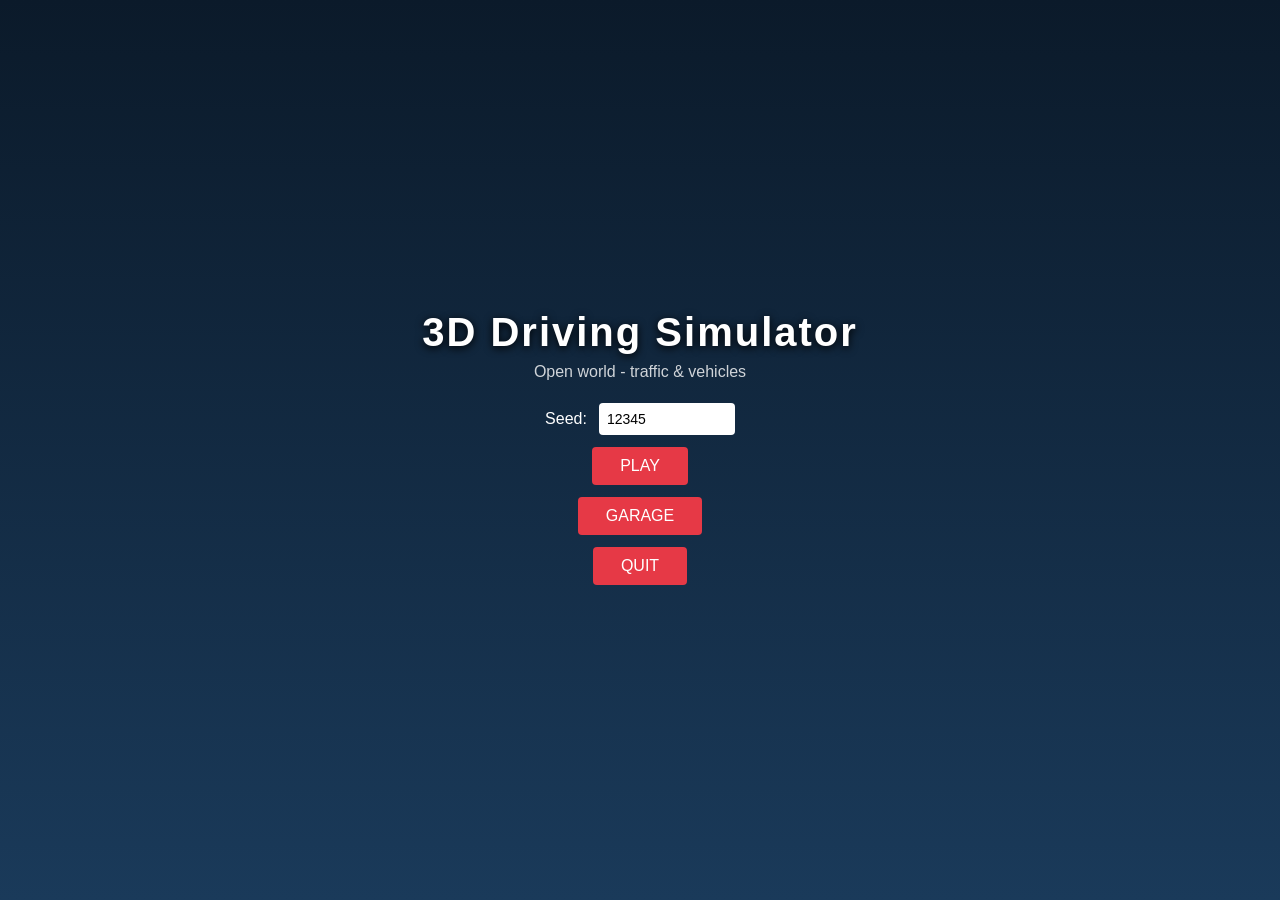
==== commit 92eb6e0e: "Stage 1: vehicles, nitro, traffic, damage in Driving Game" ====
--- a/Driving Game/index.html
+++ b/Driving Game/index.html
@@ -3,22 +3,34 @@
 <head>
 <meta charset="utf-8">
 <meta name="viewport" content="width=device-width, initial-scale=1">
-<title>3D Driving Simulator - Procedural World</title>
+<title>3D Driving Simulator - Open World</title>
 <style>
   html,body{margin:0;height:100%;overflow:hidden;background:#0b1a2a;font-family:Tahoma,Verdana,sans-serif;color:#fff;}
-  #menu{position:fixed;inset:0;display:flex;flex-direction:column;align-items:center;justify-content:center;background:linear-gradient(180deg,#0b1a2a,#1a3a5a);z-index:10;}
-  #menu h1{font-size:44px;margin:0 0 8px;letter-spacing:2px;text-shadow:0 2px 8px #000;}
-  #menu p{opacity:.8;margin:0 0 24px;}
-  #menu button{padding:12px 36px;font-size:18px;border:0;border-radius:4px;background:#e63946;color:#fff;cursor:pointer;margin:6px;}
+  #menu{position:fixed;inset:0;display:flex;flex-direction:column;align-items:center;justify-content:center;background:linear-gradient(180deg,#0b1a2a,#1a3a5a);z-index:10;overflow:auto;}
+  #menu h1{font-size:40px;margin:0 0 8px;letter-spacing:2px;text-shadow:0 2px 8px #000;}
+  #menu p{opacity:.8;margin:0 0 16px;}
+  #menu button{padding:10px 28px;font-size:16px;border:0;border-radius:4px;background:#e63946;color:#fff;cursor:pointer;margin:6px;}
   #menu button:hover{background:#ff4d5a;}
   #menu .row{display:flex;gap:12px;align-items:center;margin:6px;}
   #menu input{padding:8px;font-size:14px;border-radius:4px;border:0;width:120px;}
-  #hud{position:fixed;left:16px;bottom:16px;color:#fff;font-size:14px;text-shadow:0 1px 3px #000;pointer-events:none;max-width:320px;}
+  #garage{display:none;flex-direction:column;align-items:center;max-width:900px;}
+  #garage h2{margin:0 0 12px;}
+  .veh-grid{display:grid;grid-template-columns:repeat(3,1fr);gap:10px;max-height:40vh;overflow:auto;padding:8px;}
+  .veh-card{background:rgba(255,255,255,.08);border:2px solid rgba(255,255,255,.15);border-radius:8px;padding:10px;cursor:pointer;}
+  .veh-card.sel{border-color:#e63946;background:rgba(230,57,70,.15);}
+  .veh-card h3{margin:0 0 4px;font-size:15px;}
+  .veh-card .cls{opacity:.7;font-size:12px;margin-bottom:6px;}
+  .stat{font-size:11px;opacity:.85;}
+  .statbar{height:4px;background:rgba(255,255,255,.15);border-radius:2px;overflow:hidden;margin:2px 0 6px;}
+  .statbar>div{height:100%;background:#2a9d4a;}
+  #hud{position:fixed;left:16px;bottom:16px;color:#fff;font-size:14px;text-shadow:0 1px 3px #000;pointer-events:none;max-width:340px;}
   #hud .speed{font-size:36px;font-weight:bold;}
   #hud .rpm{width:200px;height:8px;background:rgba(255,255,255,.2);border-radius:4px;overflow:hidden;margin-top:4px;}
   #hud .rpm>div{height:100%;width:0%;background:linear-gradient(90deg,#2a9d4a,#e6b800,#e04a3a);}
   #hud .bar{width:200px;height:8px;background:rgba(255,255,255,.2);border-radius:4px;overflow:hidden;margin-top:2px;}
   #hud .bar>div{height:100%;width:0%;background:linear-gradient(90deg,#2a9d4a,#e6b800,#e04a3a,#b00);}
+  #hud .nitrobar{width:200px;height:8px;background:rgba(255,255,255,.2);border-radius:4px;overflow:hidden;margin-top:2px;}
+  #hud .nitrobar>div{height:100%;width:100%;background:linear-gradient(90deg,#00b4d8,#48cae4);}
   #minimap{position:fixed;right:16px;bottom:16px;width:180px;height:180px;border:2px solid rgba(255,255,255,.4);border-radius:8px;background:rgba(0,0,0,.5);}
   #seedinfo{position:fixed;top:8px;left:8px;color:#fff;font-size:12px;text-shadow:0 1px 3px #000;opacity:.7;pointer-events:none;}
   #destroyed{position:fixed;inset:0;display:none;align-items:center;justify-content:center;background:rgba(0,0,0,.6);z-index:20;font-size:48px;font-weight:bold;color:#ff4444;text-shadow:0 2px 8px #000;}
@@ -28,10 +40,16 @@
 <body>
 <div id="menu">
   <h1>3D Driving Simulator</h1>
-  <p>Procedural world - collisions & damage</p>
+  <p>Open world - traffic & vehicles</p>
   <div class="row"><label>Seed:</label><input id="seed" type="number" value="12345"></div>
   <button id="play">PLAY</button>
+  <button id="garagebtn">GARAGE</button>
   <button id="quit">QUIT</button>
+  <div id="garage">
+    <h2>Vehicle Garage</h2>
+    <div class="veh-grid" id="vehgrid"></div>
+    <button id="backmenu">Back</button>
+  </div>
 </div>
 <div id="hud" style="display:none;">
   <div class="speed">0 km/h</div>
@@ -40,8 +58,10 @@
   <div>Damage: <span class="dmg">0%</span> <span class="cond"></span></div>
   <div class="bar"><div class="dmgbar"></div></div>
   <div>Smoke: <span class="smoke">None</span></div>
+  <div>Nitro: <span class="nitro">100%</span></div>
+  <div class="nitrobar"><div class="nitrofill"></div></div>
   <div>Distance: <span class="dist">0 m</span></div>
-  <div class="controls">W/S accel/brake  A/D steer  Space handbrake  R reset  C camera</div>
+  <div class="controls">W/S accel/brake  A/D steer  Space handbrake  N nitro  R reset  C camera</div>
 </div>
 <div id="seedinfo"></div>
 <canvas id="minimap"></canvas>
@@ -146,16 +166,25 @@
   return false;
 }
 
-// Chunk management
+// ---------- VEHICLES ----------
+const VEHICLES = [
+  {name:'Compact', cls:'Compact', maxSpeed:55, accel:22, handling:1.1, brake:26, weight:0.9, color:0x4cc9f0, dmgResist:0.9},
+  {name:'Sedan', cls:'Sedan', maxSpeed:62, accel:18, handling:1.0, brake:24, weight:1.0, color:0xe63946, dmgResist:1.0},
+  {name:'Sports Car', cls:'Sports', maxSpeed:78, accel:26, handling:1.25, brake:30, weight:0.85, color:0xff6b35, dmgResist:0.85},
+  {name:'Supercar', cls:'Supercar', maxSpeed:95, accel:32, handling:1.35, brake:34, weight:0.8, color:0xf72585, dmgResist:0.8},
+  {name:'Hypercar', cls:'Hypercar', maxSpeed:115, accel:40, handling:1.45, brake:38, weight:0.75, color:0x7209b7, dmgResist:0.75},
+  {name:'Muscle Car', cls:'Muscle', maxSpeed:70, accel:28, handling:0.85, brake:22, weight:1.2, color:0xffb703, dmgResist:1.1},
+  {name:'SUV', cls:'SUV', maxSpeed:60, accel:16, handling:0.95, brake:23, weight:1.3, color:0x2a9d8f, dmgResist:1.2},
+  {name:'Pickup Truck', cls:'Truck', maxSpeed:58, accel:15, handling:0.9, brake:22, weight:1.4, color:0x8d99ae, dmgResist:1.3},
+  {name:'Van', cls:'Van', maxSpeed:52, accel:14, handling:0.85, brake:21, weight:1.35, color:0xffffff, dmgResist:1.15},
+  {name:'Heavy Truck', cls:'Heavy', maxSpeed:45, accel:10, handling:0.7, brake:20, weight:2.0, color:0x495057, dmgResist:1.6},
+];
+let selectedVehicle = parseInt(localStorage.getItem('driving.vehicle')||'1');
+
+// ---------- Chunk management ----------
 const chunks = new Map();
-const chunkColliders = new Map(); // key -> array of {min,max}
+const chunkColliders = new Map();
 function chunkKey(cx,cz){ return cx+','+cz; }
-
-function addCollider(cx,cz,box){
-  const key=chunkKey(cx,cz);
-  if (!chunkColliders.has(key)) chunkColliders.set(key,[]);
-  chunkColliders.get(key).push(box);
-}
 
 function createChunk(cx,cz){
   const group = new THREE.Group();
@@ -164,7 +193,6 @@
   const rng = makeRng(seed ^ (cx*92821+cz*68917));
   const colliders = [];
 
-  // terrain
   const size = CHUNK_SIZE;
   const segs = 24;
   const tgeo = new THREE.PlaneGeometry(size, size, segs, segs);
@@ -184,7 +212,6 @@
   terrain.receiveShadow = true;
   group.add(terrain);
 
-  // roads in this chunk
   for(const seg of roadSegments){
     const mx = (seg.x1+seg.x2)/2;
     const mz = (seg.z1+seg.z2)/2;
@@ -206,7 +233,6 @@
     group.add(line);
   }
 
-  // trees (instanced)
   const treePositions = [];
   const numTrees = 30;
   for(let t=0;t<numTrees;t++){
@@ -216,7 +242,6 @@
     if (isOnRoad(wx,wz)) continue;
     const h = terrainHeight(wx,wz);
     treePositions.push({x:wx, y:h, z:wz});
-    // collider (cylinder approximated as box)
     colliders.push({min:new THREE.Vector3(wx-0.6, h, wz-0.6), max:new THREE.Vector3(wx+0.6, h+5, wz+0.6), type:'tree'});
   }
   if (treePositions.length){
@@ -242,7 +267,6 @@
     group.add(leafInst);
   }
 
-  // buildings
   if (rng() < 0.35) {
     const cx = baseX + (rng()-0.5)*40;
     const cz = baseZ + (rng()-0.5)*40;
@@ -306,26 +330,142 @@
   rebuildColliders();
 }
 
+
+function buildCar(color){
+  const car = new THREE.Group();
+  const body = new THREE.Mesh(new THREE.BoxGeometry(2,0.8,4), new THREE.MeshLambertMaterial({color:color}));
+  body.position.y=0.6; body.castShadow=true; car.add(body);
+  const cabin = new THREE.Mesh(new THREE.BoxGeometry(1.6,0.7,2), new THREE.MeshLambertMaterial({color:0x222}));
+  cabin.position.set(0,1.3,-0.3); cabin.castShadow=true; car.add(cabin);
+  const wheelGeo = new THREE.CylinderGeometry(0.35,0.35,0.25,12);
+  const wheelMat = new THREE.MeshLambertMaterial({color:0x111});
+  const wheels = [];
+  for(const [x,z] of [[-1.1,1.4],[1.1,1.4],[-1.1,-1.4],[1.1,-1.4]]){
+    const w = new THREE.Mesh(wheelGeo, wheelMat);
+    w.rotation.z = Math.PI/2;
+    w.position.set(x,0.35,z);
+    w.castShadow=true;
+    car.add(w);
+    wheels.push(w);
+  }
+  return {group:car, wheels:wheels};
+}
+
+let carObj = buildCar(VEHICLES[selectedVehicle].color);
+const car = carObj.group;
+const wheels = carObj.wheels;
+scene.add(car);
+
+// ---------- TRAFFIC ----------
+const traffic = [];
+const TRAFFIC_COUNT = 12;
+const trafficMats = [0x4cc9f0,0xffb703,0x2a9d8f,0x8d99ae,0xffffff,0x495057,0x7209b7,0xf72585];
+function spawnTraffic(){
+  // clear
+  for(const t of traffic){ scene.remove(t.group); }
+  traffic.length=0;
+  const rng = makeRng(seed+999);
+  for(let i=0;i<TRAFFIC_COUNT;i++){
+    const seg = roadSegments[Math.floor(rng()*roadSegments.length)];
+    const t = rng();
+    const x = seg.x1 + (seg.x2-seg.x1)*t;
+    const z = seg.z1 + (seg.z2-seg.z1)*t;
+    const color = trafficMats[Math.floor(rng()*trafficMats.length)];
+    const obj = buildCar(color);
+    obj.group.position.set(x, terrainHeight(x,z)+0.5, z);
+    const dx = seg.x2-seg.x1, dz = seg.z2-seg.z1;
+    obj.group.rotation.y = Math.atan2(dx,dz);
+    scene.add(obj.group);
+    const type = rng();
+    const speed = type<0.3 ? 8 : type<0.7 ? 16 : 24;
+    const aggressive = type>0.85;
+    traffic.push({group:obj.group, wheels:obj.wheels, seg:seg, t:t, speed:speed, targetSpeed:speed, aggressive:aggressive, yaw:obj.group.rotation.y});
+  }
+}
+spawnTraffic();
+
+function updateTraffic(dt){
+  for(const tr of traffic){
+    // advance along current seg
+    const seg = tr.seg;
+    const dx = seg.x2-seg.x1, dz = seg.z2-seg.z1;
+    const len = Math.hypot(dx,dz);
+    if (len < 1) continue;
+    // current position along seg
+    const cx = tr.group.position.x, cz = tr.group.position.z;
+    // compute t
+    let t = ((cx-seg.x1)*dx + (cz-seg.z1)*dz)/ (len*len);
+    t = Math.max(0, Math.min(1, t));
+    // speed
+    tr.speed += (tr.targetSpeed - tr.speed)*dt*2;
+    // move
+    const step = tr.speed*dt;
+    t += step/len;
+    if (t >= 1) {
+      // pick next seg sharing endpoint
+      const endX = seg.x2, endZ = seg.z2;
+      const candidates = roadSegments.filter(s => (Math.hypot(s.x1-endX,s.z1-endZ)<1) || (Math.hypot(s.x2-endX,s.z2-endZ)<1));
+      if (candidates.length) {
+        let next = candidates[Math.floor(Math.random()*candidates.length)];
+        // orient
+        if (Math.hypot(next.x1-endX,next.z1-endZ)<1) {
+          tr.seg = next; tr.t = 0;
+        } else {
+          // reverse segment
+          tr.seg = {x1:next.x2,z1:next.z2,x2:next.x1,z2:next.z1};
+          tr.t = 0;
+        }
+        t = 0;
+      } else {
+        t = 1;
+      }
+    }
+    tr.t = t;
+    const seg2 = tr.seg;
+    const x = seg2.x1 + (seg2.x2-seg2.x1)*t;
+    const z = seg2.z1 + (seg2.z2-seg2.z1)*t;
+    const yaw = Math.atan2(seg2.x2-seg2.x1, seg2.z2-seg2.z1);
+    tr.yaw = yaw;
+    tr.group.position.x = x;
+    tr.group.position.z = z;
+    tr.group.position.y = terrainHeight(x,z)+0.5;
+    tr.group.rotation.y = yaw;
+    // wheels spin
+    for(const w of tr.wheels) w.rotation.x += tr.speed*dt*2;
+    // simple collision avoidance: slow if player too close
+    const pdist = Math.hypot(x - car.position.x, z - car.position.z);
+    if (pdist < 12) tr.targetSpeed = Math.max(4, tr.speed*0.5);
+    else tr.targetSpeed = tr.speed < tr.targetSpeed ? tr.targetSpeed : (tr.aggressive?24:16);
+  }
+}
+
 // ---------- vehicle ----------
-const car = new THREE.Group();
-const body = new THREE.Mesh(new THREE.BoxGeometry(2,0.8,4), new THREE.MeshLambertMaterial({color:0xe63946}));
-body.position.y=0.6; body.castShadow=true; car.add(body);
-const cabin = new THREE.Mesh(new THREE.BoxGeometry(1.6,0.7,2), new THREE.MeshLambertMaterial({color:0x222}));
-cabin.position.set(0,1.3,-0.3); cabin.castShadow=true; car.add(cabin);
-const wheelGeo = new THREE.CylinderGeometry(0.35,0.35,0.25,12);
-const wheelMat = new THREE.MeshLambertMaterial({color:0x111});
-const wheels = [];
-for(const [x,z] of [[-1.1,1.4],[1.1,1.4],[-1.1,-1.4],[1.1,-1.4]]){
-  const w = new THREE.Mesh(wheelGeo, wheelMat);
-  w.rotation.z = Math.PI/2;
-  w.position.set(x,0.35,z);
-  w.castShadow=true;
-  car.add(w);
-  wheels.push(w);
-}
-scene.add(car);
-
-// Smoke particles
+const state = { x:0, z:0, yaw:0, speed:0, steer:0, gear:1, rpm:0.2, handbrake:false, cameraMode:0, damage:0, distance:0, destroyed:false, destroying:false, destroyTimer:0, nitro:100, nitroCooldown:0 };
+const keys = {};
+window.addEventListener('keydown', e=>{
+  keys[e.key.toLowerCase()]=true;
+  if(e.key===' '){ state.handbrake=true; e.preventDefault(); }
+  if(e.key.toLowerCase()==='r') resetCar();
+  if(e.key.toLowerCase()==='c') state.cameraMode=(state.cameraMode+1)%3;
+  if(e.key.toLowerCase()==='n') { if (state.nitro>=10 && state.nitroCooldown<=0) { state.nitroBoost=2.0; state.nitroCooldown=4; } }
+});
+window.addEventListener('keyup', e=>{
+  keys[e.key.toLowerCase()]=false;
+  if(e.key===' ') state.handbrake=false;
+});
+function resetCar(){
+  state.x=0; state.z=0; state.yaw=0; state.speed=0; state.steer=0; state.damage=0; state.distance=0; state.destroyed=false; state.destroying=false; state.destroyTimer=0; state.nitro=100; state.nitroCooldown=0; state.nitroBoost=0;
+  car.position.set(0,0.5,0); car.rotation.y=0; car.rotation.z=0; car.visible=true;
+  document.getElementById('destroyed').style.display='none';
+  document.querySelector('.dmg').textContent='0%';
+  document.querySelector('.dmgbar').style.width='0%';
+  document.querySelector('.cond').textContent='Pristine';
+  document.querySelector('.smoke').textContent='None';
+  document.querySelector('.nitro').textContent='100%';
+  document.querySelector('.nitrofill').style.width='100%';
+}
+
+
 const smokeParticles = [];
 const smokeGeo = new THREE.SphereGeometry(0.3,6,6);
 const smokeMat = new THREE.MeshBasicMaterial({color:0x888888, transparent:true, opacity:0.6});
@@ -361,7 +501,6 @@
   }
 }
 
-// Explosion particles
 const explosionParticles = [];
 const expGeo = new THREE.SphereGeometry(0.4,6,6);
 function spawnExplosion(pos){
@@ -392,58 +531,32 @@
   }
 }
 
-const state = { x:0, z:0, yaw:0, speed:0, steer:0, gear:1, rpm:0.2, handbrake:false, cameraMode:0, damage:0, distance:0, destroyed:false, destroying:false, destroyTimer:0 };
-const keys = {};
-window.addEventListener('keydown', e=>{
-  keys[e.key.toLowerCase()]=true;
-  if(e.key===' '){ state.handbrake=true; e.preventDefault(); }
-  if(e.key.toLowerCase()==='r') resetCar();
-  if(e.key.toLowerCase()==='c') state.cameraMode=(state.cameraMode+1)%3;
-});
-window.addEventListener('keyup', e=>{
-  keys[e.key.toLowerCase()]=false;
-  if(e.key===' ') state.handbrake=false;
-});
-
-function resetCar(){
-  state.x=0; state.z=0; state.yaw=0; state.speed=0; state.steer=0; state.damage=0; state.distance=0; state.destroyed=false; state.destroying=false; state.destroyTimer=0;
-  car.position.set(0,0.5,0); car.rotation.y=0; car.rotation.z=0;
-  car.visible = true;
-  document.getElementById('destroyed').style.display='none';
-  document.querySelector('.dmg').textContent='0%';
-  document.querySelector('.dmgbar').style.width='0%';
-  document.querySelector('.cond').textContent='Pristine';
-  document.querySelector('.smoke').textContent='None';
-}
-
-function damageLabel(d){
-  if (d<10) return 'Pristine';
-  if (d<25) return 'Light';
-  if (d<50) return 'Moderate';
-  if (d<70) return 'Heavy';
-  if (d<90) return 'Critical';
-  if (d<100) return 'Near destruction';
-  return 'Destroyed';
-}
-
 function updatePhysics(dt){
   if (state.destroying || state.destroyed) return;
+  const v = VEHICLES[selectedVehicle];
   const dmg = state.damage;
   const accelMul = 1 - (dmg/100)*0.7;
   const maxSpeedMul = 1 - (dmg/100)*0.6;
   const steerMul = dmg>=70 ? 1 - (dmg-70)/30*0.5 : 1;
 
-  const accel = 20*accelMul, brake = 24, maxSpeed = 70*maxSpeedMul, reverseMax = 20;
-  const steerSpeed = 2.8*steerMul;
+  const accel = v.accel*accelMul, brake = v.brake, maxSpeed = v.maxSpeed*maxSpeedMul, reverseMax = 20;
+  const steerSpeed = 2.8*v.handling*steerMul;
   let throttle = keys['w']||keys['arrowup'] ? 1 : 0;
   let brakeInput = keys['s']||keys['arrowdown'] ? 1 : 0;
   let steerInput = (keys['a']||keys['arrowleft']?1:0) - (keys['d']||keys['arrowright']?1:0);
 
+  // nitro
+  if (state.nitroBoost>0) { state.nitroBoost -= dt; }
+  const nitroMul = state.nitroBoost>0 ? 2.0 : 1.0;
+  const nitroDrain = state.nitroBoost>0 ? 25*dt : 0;
+  if (state.nitroBoost>0) state.nitro = Math.max(0, state.nitro - nitroDrain);
+  state.nitroCooldown = Math.max(0, state.nitroCooldown - dt);
+
   const speedFactor = Math.max(0.2, 1 - Math.abs(state.speed)/Math.max(1,maxSpeed)*0.75);
   state.steer += (steerInput*steerSpeed*speedFactor - state.steer) * Math.min(1, dt*10);
 
   if (throttle) {
-    if (state.speed >= 0) state.speed += accel*dt*(1 - Math.abs(state.speed)/Math.max(1,maxSpeed));
+    if (state.speed >= 0) state.speed += accel*nitroMul*dt*(1 - Math.abs(state.speed)/Math.max(1,maxSpeed));
     else state.speed += brake*dt;
   }
   if (brakeInput) {
@@ -464,7 +577,6 @@
   const nx = car.position.x + fwd.x*state.speed*dt;
   const nz = car.position.z + fwd.z*state.speed*dt;
 
-  // collision check
   const carBox = new THREE.Box3(
     new THREE.Vector3(nx-1, 0, nz-2),
     new THREE.Vector3(nx+1, 1.4, nz+2)
@@ -479,24 +591,20 @@
     }
   }
   if (collided) {
-    // push back: revert position
-    // apply damage based on speed
     let dmg = 0;
-    if (impactSpeed < 8) dmg = 2 + Math.floor(Math.random()*4); // 2-5
-    else if (impactSpeed < 18) dmg = 6 + Math.floor(Math.random()*7); // 6-12
-    else if (impactSpeed < 30) dmg = 13 + Math.floor(Math.random()*13); // 13-25
-    else dmg = 26 + Math.floor(Math.random()*15); // 26-40
+    if (impactSpeed < 8) dmg = 2 + Math.floor(Math.random()*4);
+    else if (impactSpeed < 18) dmg = 6 + Math.floor(Math.random()*7);
+    else if (impactSpeed < 30) dmg = 13 + Math.floor(Math.random()*13);
+    else dmg = 26 + Math.floor(Math.random()*15);
+    dmg = Math.round(dmg / v.dmgResist);
     state.damage = Math.min(100, state.damage + dmg);
-    state.speed *= -0.3; // bounce back
-    // smoke
+    state.speed *= -0.3;
     if (state.damage >= 25) {
       const intensity = Math.min(1, state.damage/100);
       const enginePos = car.position.clone().add(new THREE.Vector3(0,1.2,1.5).applyAxisAngle(new THREE.Vector3(0,1,0), state.yaw));
       spawnSmoke(enginePos, intensity);
     }
-    if (state.damage >= 100) {
-      triggerDestroyed();
-    }
+    if (state.damage >= 100) triggerDestroyed();
   } else {
     car.position.x = nx;
     car.position.z = nz;
@@ -514,10 +622,8 @@
   const g = Math.floor(Math.abs(state.speed)/12)+1;
   state.gear = Math.min(6, g || 1);
 
-  // distance
   state.distance += Math.abs(state.speed)*dt;
 
-  // continuous smoke for damaged
   if (state.damage >= 25 && !state.destroying && !state.destroyed) {
     if (Math.random() < 0.15 + (state.damage/100)*0.3) {
       const intensity = Math.min(1, state.damage/100);
@@ -534,7 +640,6 @@
   const pos = car.position.clone();
   spawnExplosion(pos);
   document.getElementById('destroyed').style.display='flex';
-  // hide car
   car.visible = false;
   state.destroyTimer = 3.0;
 }
@@ -555,17 +660,16 @@
       if (state.destroyTimer <= 0) {
         state.destroying = false;
         state.destroyed = true;
-        // reset
         resetCar();
       }
     } else if (!state.destroyed) {
       updatePhysics(dt);
       updateChunks(car.position.x, car.position.z);
+      updateTraffic(dt);
       updateSmoke(dt);
       updateExplosion(dt);
     }
   }
-  // camera
   const back = new THREE.Vector3(-Math.sin(state.yaw),0,-Math.cos(state.yaw));
   const camDist = 10 + Math.abs(state.speed)*0.08;
   const targetPos = car.position.clone().add(back.multiplyScalar(camDist)).add(new THREE.Vector3(0,4+Math.abs(state.speed)*0.03,0));
@@ -583,14 +687,19 @@
     document.querySelector('.cond').textContent = damageLabel(state.damage);
     const smokeStatus = state.damage < 25 ? 'None' : state.damage < 50 ? 'Occasional' : state.damage < 70 ? 'Continuous' : state.damage < 90 ? 'Thick' : 'Dense';
     document.querySelector('.smoke').textContent = smokeStatus;
+    document.querySelector('.nitro').textContent = Math.round(state.nitro) + '%';
+    document.querySelector('.nitrofill').style.width = state.nitro + '%';
     const dist = state.distance;
     document.querySelector('.dist').textContent = (dist >= 1000 ? (dist/1000).toFixed(2)+' km' : Math.round(dist)+' m');
-    document.getElementById('seedinfo').textContent = 'Seed: ' + seed + '  |  Chunks: ' + chunks.size;
+    document.getElementById('seedinfo').textContent = 'Seed: ' + seed + '  |  Chunks: ' + chunks.size + '  |  Traffic: ' + traffic.length;
     const mc = document.getElementById('minimap');
     const ctx = mc.getContext('2d');
     ctx.fillStyle='rgba(0,0,0,0.6)'; ctx.fillRect(0,0,180,180);
     ctx.strokeStyle='rgba(255,255,255,0.25)'; ctx.lineWidth=1;
     for(let i=-5;i<=5;i++){ const p=i*36+90; ctx.beginPath();ctx.moveTo(p,0);ctx.lineTo(p,180);ctx.stroke(); ctx.beginPath();ctx.moveTo(0,p);ctx.lineTo(180,p);ctx.stroke(); }
+    // traffic dots
+    ctx.fillStyle='#00b4d8';
+    for(const tr of traffic){ const mx=90+(tr.group.position.x/1200*180); const mz=90+(tr.group.position.z/1200*180); ctx.beginPath();ctx.arc(mx,mz,2,0,Math.PI*2);ctx.fill(); }
     ctx.fillStyle='#e63946';
     ctx.beginPath();
     const mx = 90 + (car.position.x/1200*180);
@@ -599,25 +708,62 @@
     ctx.strokeStyle='#fff'; ctx.beginPath(); ctx.moveTo(mx,mz); ctx.lineTo(mx+Math.sin(state.yaw)*10, mz+Math.cos(state.yaw)*10); ctx.stroke();
   }
 }
+
+function damageLabel(d){
+  if (d<10) return 'Pristine';
+  if (d<25) return 'Light';
+  if (d<50) return 'Moderate';
+  if (d<70) return 'Heavy';
+  if (d<90) return 'Critical';
+  if (d<100) return 'Near destruction';
+  return 'Destroyed';
+}
+
+// ---------- Garage UI ----------
+function buildGarage(){
+  const grid = document.getElementById('vehgrid');
+  grid.innerHTML = '';
+  VEHICLES.forEach((v,i)=>{
+    const card = document.createElement('div');
+    card.className = 'veh-card' + (i===selectedVehicle?' sel':'');
+    card.innerHTML = '<h3>'+v.name+'</h3><div class="cls">'+v.cls+'</div>'+
+      '<div class="stat">Max speed: '+v.maxSpeed+' km/h</div>'+
+      '<div class="statbar"><div style="width:'+(v.maxSpeed/115*100)+'%"></div></div>'+
+      '<div class="stat">Acceleration</div><div class="statbar"><div style="width:'+(v.accel/40*100)+'%"></div></div>'+
+      '<div class="stat">Handling</div><div class="statbar"><div style="width:'+(v.handling/1.45*100)+'%"></div></div>'+
+      '<div class="stat">Braking</div><div class="statbar"><div style="width:'+(v.brake/38*100)+'%"></div></div>';
+    card.addEventListener('click', ()=>{ selectedVehicle=i; localStorage.setItem('driving.vehicle', i); buildGarage(); });
+    grid.appendChild(card);
+  });
+}
+buildGarage();
+
 document.getElementById('play').addEventListener('click', ()=>{
   seed = parseInt(document.getElementById('seed').value)||12345;
   rng = makeRng(seed);
   roadSegments.length=0; nodeCache.clear(); buildRoads();
   for(const key of Array.from(chunks.keys())){ const [x,z]=key.split(',').map(Number); removeChunk(x,z); }
-  // clear particles
   for(const p of smokeParticles){ scene.remove(p.mesh); }
   smokeParticles.length=0;
   for(const p of explosionParticles){ scene.remove(p.mesh); }
   explosionParticles.length=0;
+  car.children[0].material.color.setHex(VEHICLES[selectedVehicle].color);
   resetCar();
   updateChunks(0,0);
   document.getElementById('menu').style.display='none';
   document.getElementById('hud').style.display='block';
   running=true;
 });
+document.getElementById('garagebtn').addEventListener('click', ()=>{
+  document.getElementById('garage').style.display='flex';
+});
+document.getElementById('backmenu').addEventListener('click', ()=>{
+  document.getElementById('garage').style.display='none';
+});
 document.getElementById('quit').addEventListener('click', ()=>{ if(window.parent!==window) window.parent.postMessage('close','*'); });
 window.addEventListener('resize', ()=>{ camera.aspect=innerWidth/innerHeight; camera.updateProjectionMatrix(); renderer.setSize(innerWidth,innerHeight); });
 updateChunks(0,0);
+spawnTraffic();
 animate();
 </script>
 </body>
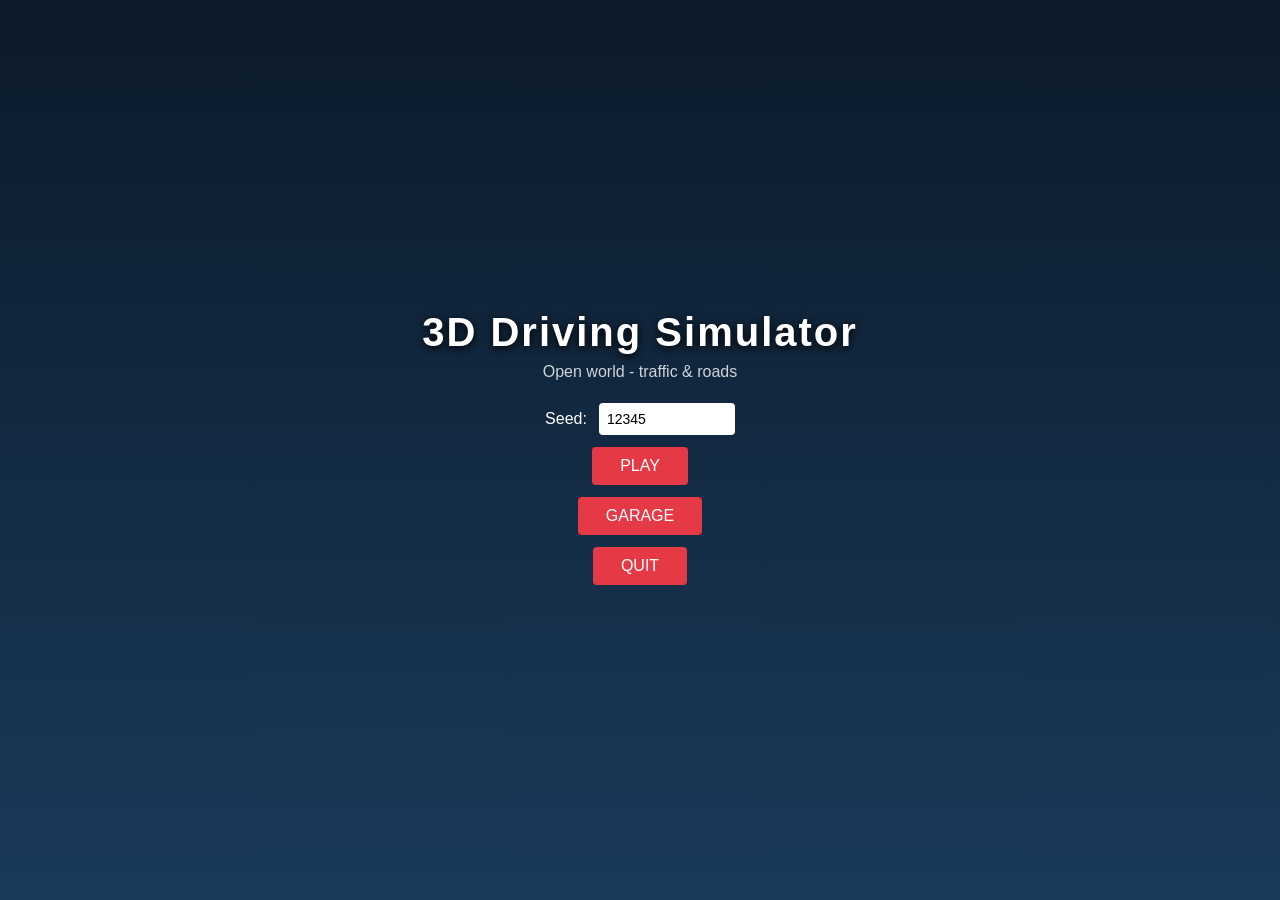
==== commit 0dc49141: "Stage 2: traffic lights, roundabouts, dirt roads, collision grace" ====
--- a/Driving Game/index.html
+++ b/Driving Game/index.html
@@ -40,7 +40,7 @@
 <body>
 <div id="menu">
   <h1>3D Driving Simulator</h1>
-  <p>Open world - traffic & vehicles</p>
+  <p>Open world - traffic & roads</p>
   <div class="row"><label>Seed:</label><input id="seed" type="number" value="12345"></div>
   <button id="play">PLAY</button>
   <button id="garagebtn">GARAGE</button>
@@ -91,6 +91,7 @@
 const LOAD_RADIUS = 2;
 const ROAD_SPACING = 180;
 const ROAD_WIDTH = 9;
+const DIRT_ROAD_WIDTH = 6;
 
 let seed = 12345;
 let rng = makeRng(seed);
@@ -116,6 +117,7 @@
 
 const grassMat = new THREE.MeshLambertMaterial({color:0x3a7d3a});
 const roadMat = new THREE.MeshLambertMaterial({color:0x333333});
+const dirtRoadMat = new THREE.MeshLambertMaterial({color:0x8b6f47});
 const lineMat = new THREE.MeshBasicMaterial({color:0xffffff});
 const trunkMat = new THREE.MeshLambertMaterial({color:0x5a3a1a});
 const leafMat = new THREE.MeshLambertMaterial({color:0x2d6a2d});
@@ -126,7 +128,8 @@
   return h;
 }
 
-const roadSegments = [];
+// ---------- Road network ----------
+const roadSegments = []; // {x1,z1,x2,z2,type:'asphalt'|'dirt', width}
 const nodeCache = new Map();
 function nodePos(i,j){
   const key = i+','+j;
@@ -145,8 +148,27 @@
       const a = nodePos(i,j);
       const b = nodePos(i+1,j);
       const c = nodePos(i,j+1);
-      roadSegments.push({x1:a.x,z1:a.z,x2:b.x,z2:b.z});
-      roadSegments.push({x1:a.x,z1:a.z,x2:c.x,z2:c.z});
+      roadSegments.push({x1:a.x,z1:a.z,x2:b.x,z2:b.z,type:'asphalt',width:ROAD_WIDTH});
+      roadSegments.push({x1:a.x,z1:a.z,x2:c.x,z2:c.z,type:'asphalt',width:ROAD_WIDTH});
+      // dirt roads (diagonal connections) occasionally
+      if (((i+j)%3)===0) {
+        const d = nodePos(i+1,j+1);
+        roadSegments.push({x1:a.x,z1:a.z,x2:d.x,z2:d.z,type:'dirt',width:DIRT_ROAD_WIDTH});
+      }
+    }
+  }
+  // roundabouts: add circular segments at some nodes
+  for(let i=-range;i<=range;i++){
+    for(let j=-range;j<=range;j++){
+      if ((i+j)%4 !== 0) continue;
+      const p = nodePos(i,j);
+      const R = 18;
+      const steps = 12;
+      for(let k=0;k<steps;k++){
+        const a1 = (k/steps)*Math.PI*2;
+        const a2 = ((k+1)/steps)*Math.PI*2;
+        roadSegments.push({x1:p.x+Math.cos(a1)*R, z1:p.z+Math.sin(a1)*R, x2:p.x+Math.cos(a2)*R, z2:p.z+Math.sin(a2)*R, type:'asphalt', width:6});
+      }
     }
   }
 }
@@ -161,9 +183,30 @@
     t = Math.max(0, Math.min(1, t));
     const px = seg.x1 + t*dx, pz = seg.z1 + t*dz;
     const dist = Math.hypot(x-px, z-pz);
-    if (dist < ROAD_WIDTH/2 + 2) return true;
+    if (dist < seg.width/2 + 2) return true;
   }
   return false;
+}
+
+// ---------- Traffic lights ----------
+const trafficLights = [];
+function buildTrafficLights(){
+  // place at intersections (nodes) with probability
+  const range = 6;
+  for(let i=-range;i<=range;i++){
+    for(let j=-range;j<=range;j++){
+      if (Math.abs(i)%2!==0 || Math.abs(j)%2!==0) continue;
+      const p = nodePos(i,j);
+      const r = makeRng(seed ^ (i*12345+j*67890));
+      if (r() < 0.45) continue;
+      trafficLights.push({x:p.x, z:p.z, phase: r()*Math.PI*2, cycle: 8 + r()*4});
+    }
+  }
+}
+buildTrafficLights();
+function lightState(tl, time){
+  const phase = (time + tl.phase) % tl.cycle;
+  return phase < tl.cycle/2 ? 'green' : 'red';
 }
 
 // ---------- VEHICLES ----------
@@ -212,6 +255,7 @@
   terrain.receiveShadow = true;
   group.add(terrain);
 
+  // roads in this chunk
   for(const seg of roadSegments){
     const mx = (seg.x1+seg.x2)/2;
     const mz = (seg.z1+seg.z2)/2;
@@ -220,19 +264,41 @@
     const dx = seg.x2-seg.x1, dz = seg.z2-seg.z1;
     const len = Math.hypot(dx,dz);
     if (len < 1) continue;
-    const roadMesh = new THREE.Mesh(new THREE.PlaneGeometry(ROAD_WIDTH, len), roadMat);
+    const mat = seg.type==='dirt' ? dirtRoadMat : roadMat;
+    const w = seg.width;
+    const roadMesh = new THREE.Mesh(new THREE.PlaneGeometry(w, len), mat);
     roadMesh.rotation.x = -Math.PI/2;
     roadMesh.position.set(mx, 0.05, mz);
     roadMesh.rotation.z = -Math.atan2(dz,dx);
     roadMesh.receiveShadow = true;
     group.add(roadMesh);
-    const line = new THREE.Mesh(new THREE.PlaneGeometry(0.3, len*0.95), lineMat);
-    line.rotation.x = -Math.PI/2;
-    line.position.set(mx, 0.06, mz);
-    line.rotation.z = -Math.atan2(dz,dx);
-    group.add(line);
-  }
-
+    if (seg.type==='asphalt') {
+      const line = new THREE.Mesh(new THREE.PlaneGeometry(0.3, len*0.95), lineMat);
+      line.rotation.x = -Math.PI/2;
+      line.position.set(mx, 0.06, mz);
+      line.rotation.z = -Math.atan2(dz,dx);
+      group.add(line);
+    }
+  }
+
+  // traffic lights in this chunk
+  for(const tl of trafficLights){
+    if (tl.x < baseX-CHUNK_SIZE/2 || tl.x > baseX+CHUNK_SIZE/2) continue;
+    if (tl.z < baseZ-CHUNK_SIZE/2 || tl.z > baseZ+CHUNK_SIZE/2) continue;
+    // pole
+    const pole = new THREE.Mesh(new THREE.CylinderGeometry(0.15,0.15,4,6), new THREE.MeshLambertMaterial({color:0x333}));
+    pole.position.set(tl.x, 2, tl.z);
+    group.add(pole);
+    const light = new THREE.Mesh(new THREE.SphereGeometry(0.5,8,6), new THREE.MeshBasicMaterial({color:0x00ff00}));
+    light.position.set(tl.x, 4.2, tl.z);
+    light.userData.tl = tl;
+    group.add(light);
+    tl.mesh = light;
+  }
+
+  // roundabouts visual: already in roadSegments
+
+  // trees
   const treePositions = [];
   const numTrees = 30;
   for(let t=0;t<numTrees;t++){
@@ -361,7 +427,6 @@
 const TRAFFIC_COUNT = 12;
 const trafficMats = [0x4cc9f0,0xffb703,0x2a9d8f,0x8d99ae,0xffffff,0x495057,0x7209b7,0xf72585];
 function spawnTraffic(){
-  // clear
   for(const t of traffic){ scene.remove(t.group); }
   traffic.length=0;
   const rng = makeRng(seed+999);
@@ -384,34 +449,25 @@
 }
 spawnTraffic();
 
-function updateTraffic(dt){
+function updateTraffic(dt, time){
   for(const tr of traffic){
-    // advance along current seg
     const seg = tr.seg;
     const dx = seg.x2-seg.x1, dz = seg.z2-seg.z1;
     const len = Math.hypot(dx,dz);
     if (len < 1) continue;
-    // current position along seg
-    const cx = tr.group.position.x, cz = tr.group.position.z;
-    // compute t
-    let t = ((cx-seg.x1)*dx + (cz-seg.z1)*dz)/ (len*len);
+    let t = ((tr.group.position.x-seg.x1)*dx + (tr.group.position.z-seg.z1)*dz)/ (len*len);
     t = Math.max(0, Math.min(1, t));
-    // speed
     tr.speed += (tr.targetSpeed - tr.speed)*dt*2;
-    // move
     const step = tr.speed*dt;
     t += step/len;
     if (t >= 1) {
-      // pick next seg sharing endpoint
       const endX = seg.x2, endZ = seg.z2;
       const candidates = roadSegments.filter(s => (Math.hypot(s.x1-endX,s.z1-endZ)<1) || (Math.hypot(s.x2-endX,s.z2-endZ)<1));
       if (candidates.length) {
         let next = candidates[Math.floor(Math.random()*candidates.length)];
-        // orient
         if (Math.hypot(next.x1-endX,next.z1-endZ)<1) {
           tr.seg = next; tr.t = 0;
         } else {
-          // reverse segment
           tr.seg = {x1:next.x2,z1:next.z2,x2:next.x1,z2:next.z1};
           tr.t = 0;
         }
@@ -430,17 +486,46 @@
     tr.group.position.z = z;
     tr.group.position.y = terrainHeight(x,z)+0.5;
     tr.group.rotation.y = yaw;
-    // wheels spin
     for(const w of tr.wheels) w.rotation.x += tr.speed*dt*2;
-    // simple collision avoidance: slow if player too close
+    // traffic light check: slow if red
+    let targetSpd = tr.aggressive?24:16;
+    for(const tl of trafficLights){
+      const d = Math.hypot(x-tl.x, z-tl.z);
+      if (d < 30) {
+        const st = lightState(tl, time);
+        // determine if traveling along NS or EW
+        const isNS = Math.abs(Math.cos(yaw)) > Math.abs(Math.sin(yaw));
+        if (st === 'red') {
+          // red for this direction? alternate: if green NS, red EW
+          const greenNS = (Math.floor(time/tl.cycle + tl.phase/tl.cycle)%2)===0;
+          if ((isNS && !greenNS) || (!isNS && greenNS)) {
+            targetSpd = 0;
+          }
+        }
+      }
+    }
+    // collision avoidance with player
     const pdist = Math.hypot(x - car.position.x, z - car.position.z);
-    if (pdist < 12) tr.targetSpeed = Math.max(4, tr.speed*0.5);
-    else tr.targetSpeed = tr.speed < tr.targetSpeed ? tr.targetSpeed : (tr.aggressive?24:16);
+    if (pdist < 12) targetSpd = Math.max(4, targetSpd*0.5);
+    // collision avoidance with other traffic
+    for(const other of traffic){
+      if (other===tr) continue;
+      const od = Math.hypot(x-other.group.position.x, z-other.group.position.z);
+      if (od < 8) { targetSpd = Math.min(targetSpd, other.speed*0.8); }
+    }
+    tr.targetSpeed = targetSpd;
+  }
+  // update traffic light meshes
+  for(const tl of trafficLights){
+    if (tl.mesh) {
+      const st = lightState(tl, time);
+      tl.mesh.material.color.setHex(st==='green'?0x00ff00:0xff0000);
+    }
   }
 }
 
 // ---------- vehicle ----------
-const state = { x:0, z:0, yaw:0, speed:0, steer:0, gear:1, rpm:0.2, handbrake:false, cameraMode:0, damage:0, distance:0, destroyed:false, destroying:false, destroyTimer:0, nitro:100, nitroCooldown:0 };
+const state = { x:0, z:0, yaw:0, speed:0, steer:0, gear:1, rpm:0.2, handbrake:false, cameraMode:0, damage:0, distance:0, destroyed:false, destroying:false, destroyTimer:0, nitro:100, nitroCooldown:0, collisionGrace:0 };
 const keys = {};
 window.addEventListener('keydown', e=>{
   keys[e.key.toLowerCase()]=true;
@@ -454,7 +539,7 @@
   if(e.key===' ') state.handbrake=false;
 });
 function resetCar(){
-  state.x=0; state.z=0; state.yaw=0; state.speed=0; state.steer=0; state.damage=0; state.distance=0; state.destroyed=false; state.destroying=false; state.destroyTimer=0; state.nitro=100; state.nitroCooldown=0; state.nitroBoost=0;
+  state.x=0; state.z=0; state.yaw=0; state.speed=0; state.steer=0; state.damage=0; state.distance=0; state.destroyed=false; state.destroying=false; state.destroyTimer=0; state.nitro=100; state.nitroCooldown=0; state.nitroBoost=0; state.collisionGrace=0;
   car.position.set(0,0.5,0); car.rotation.y=0; car.rotation.z=0; car.visible=true;
   document.getElementById('destroyed').style.display='none';
   document.querySelector('.dmg').textContent='0%';
@@ -464,7 +549,6 @@
   document.querySelector('.nitro').textContent='100%';
   document.querySelector('.nitrofill').style.width='100%';
 }
-
 
 const smokeParticles = [];
 const smokeGeo = new THREE.SphereGeometry(0.3,6,6);
@@ -531,6 +615,30 @@
   }
 }
 
+function updateChunks(px,pz){
+  const cx = Math.floor(px/CHUNK_SIZE);
+  const cz = Math.floor(pz/CHUNK_SIZE);
+  const needed = new Set();
+  for(let dx=-LOAD_RADIUS;dx<=LOAD_RADIUS;dx++){
+    for(let dz=-LOAD_RADIUS;dz<=LOAD_RADIUS;dz++){
+      needed.add(chunkKey(cx+dx,cz+dz));
+    }
+  }
+  for(const key of needed){
+    if (!chunks.has(key)) {
+      const [x,z] = key.split(',').map(Number);
+      createChunk(x,z);
+    }
+  }
+  for(const key of Array.from(chunks.keys())){
+    if (!needed.has(key)) {
+      const [x,z] = key.split(',').map(Number);
+      removeChunk(x,z);
+    }
+  }
+  rebuildColliders();
+}
+
 function updatePhysics(dt){
   if (state.destroying || state.destroyed) return;
   const v = VEHICLES[selectedVehicle];
@@ -545,7 +653,6 @@
   let brakeInput = keys['s']||keys['arrowdown'] ? 1 : 0;
   let steerInput = (keys['a']||keys['arrowleft']?1:0) - (keys['d']||keys['arrowright']?1:0);
 
-  // nitro
   if (state.nitroBoost>0) { state.nitroBoost -= dt; }
   const nitroMul = state.nitroBoost>0 ? 2.0 : 1.0;
   const nitroDrain = state.nitroBoost>0 ? 25*dt : 0;
@@ -576,6 +683,9 @@
   const fwd = new THREE.Vector3(Math.sin(state.yaw),0,Math.cos(state.yaw));
   const nx = car.position.x + fwd.x*state.speed*dt;
   const nz = car.position.z + fwd.z*state.speed*dt;
+
+  // collision grace
+  state.collisionGrace = Math.max(0, state.collisionGrace - dt);
 
   const carBox = new THREE.Box3(
     new THREE.Vector3(nx-1, 0, nz-2),
@@ -591,20 +701,23 @@
     }
   }
   if (collided) {
-    let dmg = 0;
-    if (impactSpeed < 8) dmg = 2 + Math.floor(Math.random()*4);
-    else if (impactSpeed < 18) dmg = 6 + Math.floor(Math.random()*7);
-    else if (impactSpeed < 30) dmg = 13 + Math.floor(Math.random()*13);
-    else dmg = 26 + Math.floor(Math.random()*15);
-    dmg = Math.round(dmg / v.dmgResist);
-    state.damage = Math.min(100, state.damage + dmg);
+    if (state.collisionGrace <= 0) {
+      let dmg = 0;
+      if (impactSpeed < 8) dmg = 2 + Math.floor(Math.random()*4);
+      else if (impactSpeed < 18) dmg = 6 + Math.floor(Math.random()*7);
+      else if (impactSpeed < 30) dmg = 13 + Math.floor(Math.random()*13);
+      else dmg = 26 + Math.floor(Math.random()*15);
+      dmg = Math.round(dmg / v.dmgResist);
+      state.damage = Math.min(100, state.damage + dmg);
+      state.collisionGrace = 2.0;
+      if (state.damage >= 25) {
+        const intensity = Math.min(1, state.damage/100);
+        const enginePos = car.position.clone().add(new THREE.Vector3(0,1.2,1.5).applyAxisAngle(new THREE.Vector3(0,1,0), state.yaw));
+        spawnSmoke(enginePos, intensity);
+      }
+      if (state.damage >= 100) triggerDestroyed();
+    }
     state.speed *= -0.3;
-    if (state.damage >= 25) {
-      const intensity = Math.min(1, state.damage/100);
-      const enginePos = car.position.clone().add(new THREE.Vector3(0,1.2,1.5).applyAxisAngle(new THREE.Vector3(0,1,0), state.yaw));
-      spawnSmoke(enginePos, intensity);
-    }
-    if (state.damage >= 100) triggerDestroyed();
   } else {
     car.position.x = nx;
     car.position.z = nz;
@@ -665,7 +778,7 @@
     } else if (!state.destroyed) {
       updatePhysics(dt);
       updateChunks(car.position.x, car.position.z);
-      updateTraffic(dt);
+      updateTraffic(dt, now/1000);
       updateSmoke(dt);
       updateExplosion(dt);
     }
@@ -697,7 +810,6 @@
     ctx.fillStyle='rgba(0,0,0,0.6)'; ctx.fillRect(0,0,180,180);
     ctx.strokeStyle='rgba(255,255,255,0.25)'; ctx.lineWidth=1;
     for(let i=-5;i<=5;i++){ const p=i*36+90; ctx.beginPath();ctx.moveTo(p,0);ctx.lineTo(p,180);ctx.stroke(); ctx.beginPath();ctx.moveTo(0,p);ctx.lineTo(180,p);ctx.stroke(); }
-    // traffic dots
     ctx.fillStyle='#00b4d8';
     for(const tr of traffic){ const mx=90+(tr.group.position.x/1200*180); const mz=90+(tr.group.position.z/1200*180); ctx.beginPath();ctx.arc(mx,mz,2,0,Math.PI*2);ctx.fill(); }
     ctx.fillStyle='#e63946';
@@ -749,6 +861,7 @@
   explosionParticles.length=0;
   car.children[0].material.color.setHex(VEHICLES[selectedVehicle].color);
   resetCar();
+  spawnTraffic();
   updateChunks(0,0);
   document.getElementById('menu').style.display='none';
   document.getElementById('hud').style.display='block';
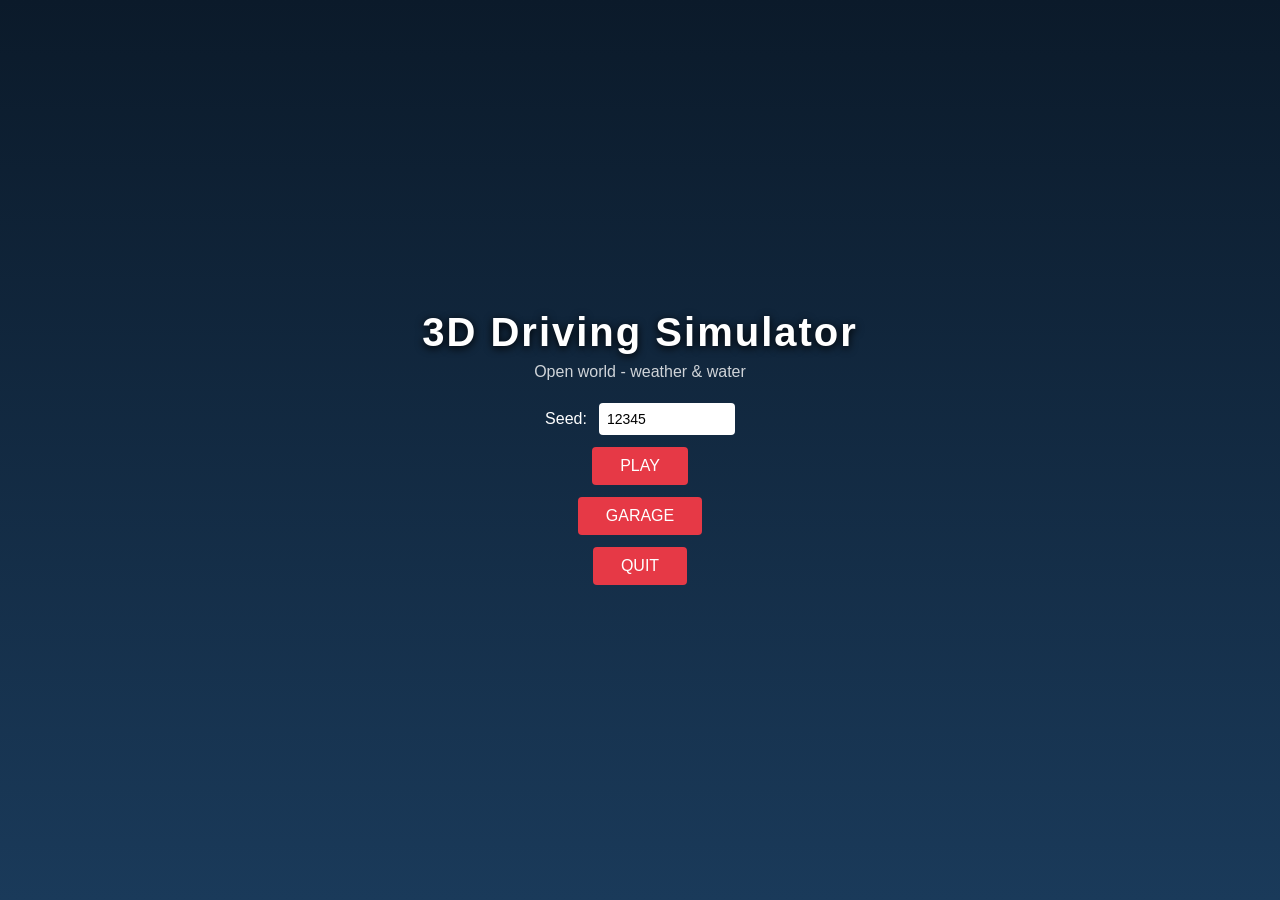
==== commit dc0c1966: "Stage 3: weather, day/night, rain, water, bridges" ====
--- a/Driving Game/index.html
+++ b/Driving Game/index.html
@@ -40,7 +40,7 @@
 <body>
 <div id="menu">
   <h1>3D Driving Simulator</h1>
-  <p>Open world - traffic & roads</p>
+  <p>Open world - weather & water</p>
   <div class="row"><label>Seed:</label><input id="seed" type="number" value="12345"></div>
   <button id="play">PLAY</button>
   <button id="garagebtn">GARAGE</button>
@@ -61,7 +61,8 @@
   <div>Nitro: <span class="nitro">100%</span></div>
   <div class="nitrobar"><div class="nitrofill"></div></div>
   <div>Distance: <span class="dist">0 m</span></div>
-  <div class="controls">W/S accel/brake  A/D steer  Space handbrake  N nitro  R reset  C camera</div>
+  <div>Weather: <span class="weather">Clear</span></div>
+  <div class="controls">W/S accel/brake  A/D steer  Space handbrake  N nitro  R reset  C camera  V weather</div>
 </div>
 <div id="seedinfo"></div>
 <canvas id="minimap"></canvas>
@@ -113,7 +114,9 @@
 scene.add(new THREE.AmbientLight(0x99aabb, 0.55));
 
 const skyGeo = new THREE.SphereGeometry(500, 32, 16);
-scene.add(new THREE.Mesh(skyGeo, new THREE.MeshBasicMaterial({color:0x87ceeb, side:THREE.BackSide})));
+const skyMat = new THREE.MeshBasicMaterial({color:0x87ceeb, side:THREE.BackSide});
+const sky = new THREE.Mesh(skyGeo, skyMat);
+scene.add(sky);
 
 const grassMat = new THREE.MeshLambertMaterial({color:0x3a7d3a});
 const roadMat = new THREE.MeshLambertMaterial({color:0x333333});
@@ -122,6 +125,7 @@
 const trunkMat = new THREE.MeshLambertMaterial({color:0x5a3a1a});
 const leafMat = new THREE.MeshLambertMaterial({color:0x2d6a2d});
 const buildingMats = [new THREE.MeshLambertMaterial({color:0x9a9a9a}), new THREE.MeshLambertMaterial({color:0xb0a090}), new THREE.MeshLambertMaterial({color:0x8a8a7a})];
+const waterMat = new THREE.MeshLambertMaterial({color:0x1e6fa8, transparent:true, opacity:0.7});
 
 function terrainHeight(x,z){
   const h = fbm(x*0.005, z*0.005, seed, 5)*6 + fbm(x*0.02, z*0.02, seed+1, 3)*1.5;
@@ -129,7 +133,7 @@
 }
 
 // ---------- Road network ----------
-const roadSegments = []; // {x1,z1,x2,z2,type:'asphalt'|'dirt', width}
+const roadSegments = [];
 const nodeCache = new Map();
 function nodePos(i,j){
   const key = i+','+j;
@@ -150,14 +154,12 @@
       const c = nodePos(i,j+1);
       roadSegments.push({x1:a.x,z1:a.z,x2:b.x,z2:b.z,type:'asphalt',width:ROAD_WIDTH});
       roadSegments.push({x1:a.x,z1:a.z,x2:c.x,z2:c.z,type:'asphalt',width:ROAD_WIDTH});
-      // dirt roads (diagonal connections) occasionally
       if (((i+j)%3)===0) {
         const d = nodePos(i+1,j+1);
         roadSegments.push({x1:a.x,z1:a.z,x2:d.x,z2:d.z,type:'dirt',width:DIRT_ROAD_WIDTH});
       }
     }
   }
-  // roundabouts: add circular segments at some nodes
   for(let i=-range;i<=range;i++){
     for(let j=-range;j<=range;j++){
       if ((i+j)%4 !== 0) continue;
@@ -191,7 +193,6 @@
 // ---------- Traffic lights ----------
 const trafficLights = [];
 function buildTrafficLights(){
-  // place at intersections (nodes) with probability
   const range = 6;
   for(let i=-range;i<=range;i++){
     for(let j=-range;j<=range;j++){
@@ -254,6 +255,17 @@
   terrain.position.set(baseX, 0, baseZ);
   terrain.receiveShadow = true;
   group.add(terrain);
+
+  // water: if average terrain low
+  const avgH = terrainHeight(baseX, baseZ);
+  if (avgH < 1.5) {
+    const water = new THREE.Mesh(new THREE.PlaneGeometry(size,size), waterMat);
+    water.rotation.x = -Math.PI/2;
+    water.position.set(baseX, 0.3, baseZ);
+    water.userData.isWater = true;
+    group.add(water);
+    colliders.push({min:new THREE.Vector3(baseX-size/2, -10, baseZ-size/2), max:new THREE.Vector3(baseX+size/2, 0.5, baseZ+size/2), type:'water'});
+  }
 
   // roads in this chunk
   for(const seg of roadSegments){
@@ -279,13 +291,14 @@
       line.rotation.z = -Math.atan2(dz,dx);
       group.add(line);
     }
+    // bridge railings if road crosses water
+    // (simplified: add guardrails along road edges)
   }
 
   // traffic lights in this chunk
   for(const tl of trafficLights){
     if (tl.x < baseX-CHUNK_SIZE/2 || tl.x > baseX+CHUNK_SIZE/2) continue;
     if (tl.z < baseZ-CHUNK_SIZE/2 || tl.z > baseZ+CHUNK_SIZE/2) continue;
-    // pole
     const pole = new THREE.Mesh(new THREE.CylinderGeometry(0.15,0.15,4,6), new THREE.MeshLambertMaterial({color:0x333}));
     pole.position.set(tl.x, 2, tl.z);
     group.add(pole);
@@ -295,8 +308,6 @@
     group.add(light);
     tl.mesh = light;
   }
-
-  // roundabouts visual: already in roadSegments
 
   // trees
   const treePositions = [];
@@ -352,6 +363,24 @@
       group.add(mesh);
       colliders.push({min:new THREE.Vector3(bx-w/2, by-h/2, bz-d/2), max:new THREE.Vector3(bx+w/2, by+h/2, bz+d/2), type:'building'});
     }
+  }
+
+  // bridges: simple box bridges over water gaps (over low terrain between two higher points)
+  if (rng() < 0.2) {
+    const bx = baseX + (rng()-0.5)*60;
+    const bz = baseZ + (rng()-0.5)*60;
+    const bridge = new THREE.Mesh(new THREE.BoxGeometry(10,0.5,30), new THREE.MeshLambertMaterial({color:0x666666}));
+    bridge.position.set(bx, 2, bz);
+    bridge.castShadow = true;
+    bridge.receiveShadow = true;
+    group.add(bridge);
+    // railings
+    for(let s=-1;s<=1;s+=2){
+      const rail = new THREE.Mesh(new THREE.BoxGeometry(0.3,1,30), new THREE.MeshLambertMaterial({color:0x888}));
+      rail.position.set(bx+s*5, 2.75, bz);
+      group.add(rail);
+    }
+    colliders.push({min:new THREE.Vector3(bx-5, 1.5, bz-15), max:new THREE.Vector3(bx+5, 3.5, bz+15), type:'bridge'});
   }
 
   scene.add(group);
@@ -487,16 +516,13 @@
     tr.group.position.y = terrainHeight(x,z)+0.5;
     tr.group.rotation.y = yaw;
     for(const w of tr.wheels) w.rotation.x += tr.speed*dt*2;
-    // traffic light check: slow if red
     let targetSpd = tr.aggressive?24:16;
     for(const tl of trafficLights){
       const d = Math.hypot(x-tl.x, z-tl.z);
       if (d < 30) {
         const st = lightState(tl, time);
-        // determine if traveling along NS or EW
         const isNS = Math.abs(Math.cos(yaw)) > Math.abs(Math.sin(yaw));
         if (st === 'red') {
-          // red for this direction? alternate: if green NS, red EW
           const greenNS = (Math.floor(time/tl.cycle + tl.phase/tl.cycle)%2)===0;
           if ((isNS && !greenNS) || (!isNS && greenNS)) {
             targetSpd = 0;
@@ -504,10 +530,8 @@
         }
       }
     }
-    // collision avoidance with player
     const pdist = Math.hypot(x - car.position.x, z - car.position.z);
     if (pdist < 12) targetSpd = Math.max(4, targetSpd*0.5);
-    // collision avoidance with other traffic
     for(const other of traffic){
       if (other===tr) continue;
       const od = Math.hypot(x-other.group.position.x, z-other.group.position.z);
@@ -515,7 +539,6 @@
     }
     tr.targetSpeed = targetSpd;
   }
-  // update traffic light meshes
   for(const tl of trafficLights){
     if (tl.mesh) {
       const st = lightState(tl, time);
@@ -524,8 +547,69 @@
   }
 }
 
+// ---------- Weather & Day/Night ----------
+let timeOfDay = 0.3; // 0-1
+let weather = 'clear'; // clear, rain, fog, storm
+let weatherTimer = 0;
+const weathers = ['clear','clear','rain','fog','storm'];
+let rainParticles = null;
+const RAIN_COUNT = 2000;
+function initRain(){
+  const geo = new THREE.BufferGeometry();
+  const pos = new Float32Array(RAIN_COUNT*3);
+  for(let i=0;i<RAIN_COUNT;i++){
+    pos[i*3] = (Math.random()-0.5)*200;
+    pos[i*3+1] = Math.random()*60;
+    pos[i*3+2] = (Math.random()-0.5)*200;
+  }
+  geo.setAttribute('position', new THREE.BufferAttribute(pos,3));
+  const mat = new THREE.PointsMaterial({color:0xaaaaaa, size:0.15, transparent:true, opacity:0.6});
+  rainParticles = new THREE.Points(geo, mat);
+  rainParticles.visible = false;
+  scene.add(rainParticles);
+}
+initRain();
+
+function updateWeather(dt){
+  weatherTimer -= dt;
+  if (weatherTimer <= 0) {
+    weather = weathers[Math.floor(Math.random()*weathers.length)];
+    weatherTimer = 40 + Math.random()*40;
+    document.querySelector('.weather').textContent = weather.charAt(0).toUpperCase()+weather.slice(1);
+  }
+  // day/night cycle
+  timeOfDay = (timeOfDay + dt/120) % 1;
+  const sunAngle = timeOfDay*Math.PI*2;
+  sun.position.set(Math.cos(sunAngle)*80, Math.sin(sunAngle)*80+10, 40);
+  const isNight = timeOfDay < 0.25 || timeOfDay > 0.75;
+  const skyColor = isNight ? 0x0a1a3a : (weather==='fog'||weather==='storm' ? 0x8899aa : 0x87ceeb);
+  skyMat.color.setHex(skyColor);
+  sun.intensity = isNight ? 0.2 : 0.9;
+  scene.fog.color.setHex(skyColor);
+  scene.fog.density = weather==='fog' ? 0.012 : weather==='storm' ? 0.008 : 0.003;
+  rainParticles.visible = (weather==='rain' || weather==='storm');
+  if (rainParticles.visible) {
+    const pos = rainParticles.geometry.attributes.position.array;
+    for(let i=0;i<RAIN_COUNT;i++){
+      pos[i*3+1] -= 25*dt;
+      if (pos[i*3+1] < 0) {
+        pos[i*3+1] = 60;
+        pos[i*3] = car.position.x + (Math.random()-0.5)*200;
+        pos[i*3+2] = car.position.z + (Math.random()-0.5)*200;
+      }
+    }
+    rainParticles.geometry.attributes.position.needsUpdate = true;
+    rainParticles.position.set(car.position.x,0,car.position.z);
+  }
+  // thunder
+  if (weather==='storm' && Math.random() < 0.005) {
+    sun.intensity = 2.5;
+    setTimeout(()=>{ sun.intensity = 0.2; }, 100);
+  }
+}
+
 // ---------- vehicle ----------
-const state = { x:0, z:0, yaw:0, speed:0, steer:0, gear:1, rpm:0.2, handbrake:false, cameraMode:0, damage:0, distance:0, destroyed:false, destroying:false, destroyTimer:0, nitro:100, nitroCooldown:0, collisionGrace:0 };
+const state = { x:0, z:0, yaw:0, speed:0, steer:0, gear:1, rpm:0.2, handbrake:false, cameraMode:0, damage:0, distance:0, destroyed:false, destroying:false, destroyTimer:0, nitro:100, nitroCooldown:0, collisionGrace:0, wetGrip:1.0 };
 const keys = {};
 window.addEventListener('keydown', e=>{
   keys[e.key.toLowerCase()]=true;
@@ -533,6 +617,7 @@
   if(e.key.toLowerCase()==='r') resetCar();
   if(e.key.toLowerCase()==='c') state.cameraMode=(state.cameraMode+1)%3;
   if(e.key.toLowerCase()==='n') { if (state.nitro>=10 && state.nitroCooldown<=0) { state.nitroBoost=2.0; state.nitroCooldown=4; } }
+  if(e.key.toLowerCase()==='v') { weather = ['clear','rain','fog','storm'][Math.floor(Math.random()*4)]; weatherTimer=60; document.querySelector('.weather').textContent = weather.charAt(0).toUpperCase()+weather.slice(1); }
 });
 window.addEventListener('keyup', e=>{
   keys[e.key.toLowerCase()]=false;
@@ -647,6 +732,9 @@
   const maxSpeedMul = 1 - (dmg/100)*0.6;
   const steerMul = dmg>=70 ? 1 - (dmg-70)/30*0.5 : 1;
 
+  const wetMul = (weather==='rain'||weather==='storm') ? 0.7 : 1.0;
+  state.wetGrip = wetMul;
+
   const accel = v.accel*accelMul, brake = v.brake, maxSpeed = v.maxSpeed*maxSpeedMul, reverseMax = 20;
   const steerSpeed = 2.8*v.handling*steerMul;
   let throttle = keys['w']||keys['arrowup'] ? 1 : 0;
@@ -676,15 +764,18 @@
     else if (state.speed < 0) state.speed = Math.min(0, state.speed + fric*dt);
   }
   if (state.handbrake && Math.abs(state.speed)>5) state.speed *= 0.96;
+  // wet road grip
+  if (weather==='rain'||weather==='storm') {
+    state.speed *= (1 - 0.02*dt*10); // slight
+  }
   state.speed = Math.max(-reverseMax, Math.min(maxSpeed, state.speed));
 
-  const turnRate = state.steer * (Math.abs(state.speed)/Math.max(1,maxSpeed)*2.2 + 0.25) * Math.sign(state.speed || 1);
+  const turnRate = state.steer * (Math.abs(state.speed)/Math.max(1,maxSpeed)*2.2 + 0.25) * Math.sign(state.speed || 1) * wetMul;
   state.yaw += turnRate*dt;
   const fwd = new THREE.Vector3(Math.sin(state.yaw),0,Math.cos(state.yaw));
   const nx = car.position.x + fwd.x*state.speed*dt;
   const nz = car.position.z + fwd.z*state.speed*dt;
 
-  // collision grace
   state.collisionGrace = Math.max(0, state.collisionGrace - dt);
 
   const carBox = new THREE.Box3(
@@ -693,12 +784,15 @@
   );
   let collided = false;
   let impactSpeed = Math.abs(state.speed);
+  // water check
+  let inWater = false;
   for (const c of activeColliders) {
-    if (carBox.min.x < c.max.x && carBox.max.x > c.min.x &&
-        carBox.min.z < c.max.z && carBox.max.z > c.min.z) {
-      collided = true;
-      break;
-    }
+    if (c.type==='water' && carBox.min.x < c.max.x && carBox.max.x > c.min.x && carBox.min.z < c.max.z && carBox.max.z > c.min.z) { inWater=true; }
+    if (c.type!=='water' && carBox.min.x < c.max.x && carBox.max.x > c.min.x && carBox.min.z < c.max.z && carBox.max.z > c.min.z) { collided = true; }
+  }
+  if (inWater) {
+    state.speed *= 0.9;
+    if (Math.abs(state.speed) < 3) state.speed = 0;
   }
   if (collided) {
     if (state.collisionGrace <= 0) {
@@ -759,6 +853,7 @@
 
 let last = performance.now();
 let running=false;
+let timeAccum=0;
 function animate(){
   requestAnimationFrame(animate);
   const now = performance.now();
@@ -778,7 +873,9 @@
     } else if (!state.destroyed) {
       updatePhysics(dt);
       updateChunks(car.position.x, car.position.z);
-      updateTraffic(dt, now/1000);
+      updateTraffic(dt, timeAccum);
+      updateWeather(dt);
+      timeAccum += dt;
       updateSmoke(dt);
       updateExplosion(dt);
     }
@@ -804,7 +901,7 @@
     document.querySelector('.nitrofill').style.width = state.nitro + '%';
     const dist = state.distance;
     document.querySelector('.dist').textContent = (dist >= 1000 ? (dist/1000).toFixed(2)+' km' : Math.round(dist)+' m');
-    document.getElementById('seedinfo').textContent = 'Seed: ' + seed + '  |  Chunks: ' + chunks.size + '  |  Traffic: ' + traffic.length;
+    document.getElementById('seedinfo').textContent = 'Seed: ' + seed + '  |  Chunks: ' + chunks.size + '  |  Traffic: ' + traffic.length + '  |  Weather: ' + weather;
     const mc = document.getElementById('minimap');
     const ctx = mc.getContext('2d');
     ctx.fillStyle='rgba(0,0,0,0.6)'; ctx.fillRect(0,0,180,180);
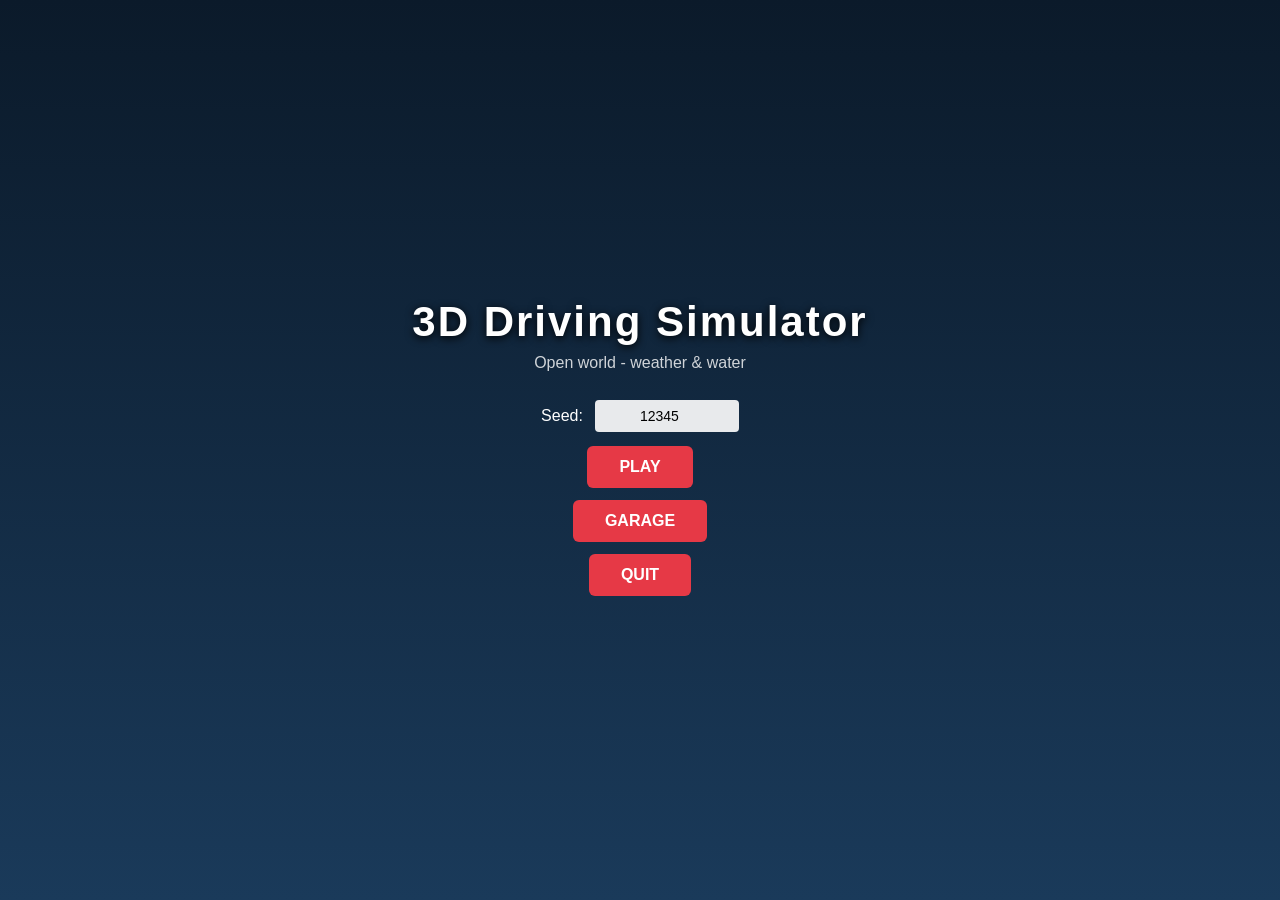
==== commit 61faf2ff: "Complete Driving Game core and ship modular build (cache v42)" ====
--- a/Driving Game/index.html
+++ b/Driving Game/index.html
@@ -4,38 +4,7 @@
 <meta charset="utf-8">
 <meta name="viewport" content="width=device-width, initial-scale=1">
 <title>3D Driving Simulator - Open World</title>
-<style>
-  html,body{margin:0;height:100%;overflow:hidden;background:#0b1a2a;font-family:Tahoma,Verdana,sans-serif;color:#fff;}
-  #menu{position:fixed;inset:0;display:flex;flex-direction:column;align-items:center;justify-content:center;background:linear-gradient(180deg,#0b1a2a,#1a3a5a);z-index:10;overflow:auto;}
-  #menu h1{font-size:40px;margin:0 0 8px;letter-spacing:2px;text-shadow:0 2px 8px #000;}
-  #menu p{opacity:.8;margin:0 0 16px;}
-  #menu button{padding:10px 28px;font-size:16px;border:0;border-radius:4px;background:#e63946;color:#fff;cursor:pointer;margin:6px;}
-  #menu button:hover{background:#ff4d5a;}
-  #menu .row{display:flex;gap:12px;align-items:center;margin:6px;}
-  #menu input{padding:8px;font-size:14px;border-radius:4px;border:0;width:120px;}
-  #garage{display:none;flex-direction:column;align-items:center;max-width:900px;}
-  #garage h2{margin:0 0 12px;}
-  .veh-grid{display:grid;grid-template-columns:repeat(3,1fr);gap:10px;max-height:40vh;overflow:auto;padding:8px;}
-  .veh-card{background:rgba(255,255,255,.08);border:2px solid rgba(255,255,255,.15);border-radius:8px;padding:10px;cursor:pointer;}
-  .veh-card.sel{border-color:#e63946;background:rgba(230,57,70,.15);}
-  .veh-card h3{margin:0 0 4px;font-size:15px;}
-  .veh-card .cls{opacity:.7;font-size:12px;margin-bottom:6px;}
-  .stat{font-size:11px;opacity:.85;}
-  .statbar{height:4px;background:rgba(255,255,255,.15);border-radius:2px;overflow:hidden;margin:2px 0 6px;}
-  .statbar>div{height:100%;background:#2a9d4a;}
-  #hud{position:fixed;left:16px;bottom:16px;color:#fff;font-size:14px;text-shadow:0 1px 3px #000;pointer-events:none;max-width:340px;}
-  #hud .speed{font-size:36px;font-weight:bold;}
-  #hud .rpm{width:200px;height:8px;background:rgba(255,255,255,.2);border-radius:4px;overflow:hidden;margin-top:4px;}
-  #hud .rpm>div{height:100%;width:0%;background:linear-gradient(90deg,#2a9d4a,#e6b800,#e04a3a);}
-  #hud .bar{width:200px;height:8px;background:rgba(255,255,255,.2);border-radius:4px;overflow:hidden;margin-top:2px;}
-  #hud .bar>div{height:100%;width:0%;background:linear-gradient(90deg,#2a9d4a,#e6b800,#e04a3a,#b00);}
-  #hud .nitrobar{width:200px;height:8px;background:rgba(255,255,255,.2);border-radius:4px;overflow:hidden;margin-top:2px;}
-  #hud .nitrobar>div{height:100%;width:100%;background:linear-gradient(90deg,#00b4d8,#48cae4);}
-  #minimap{position:fixed;right:16px;bottom:16px;width:180px;height:180px;border:2px solid rgba(255,255,255,.4);border-radius:8px;background:rgba(0,0,0,.5);}
-  #seedinfo{position:fixed;top:8px;left:8px;color:#fff;font-size:12px;text-shadow:0 1px 3px #000;opacity:.7;pointer-events:none;}
-  #destroyed{position:fixed;inset:0;display:none;align-items:center;justify-content:center;background:rgba(0,0,0,.6);z-index:20;font-size:48px;font-weight:bold;color:#ff4444;text-shadow:0 2px 8px #000;}
-  canvas{display:block;}
-</style>
+<link rel="stylesheet" href="styles.css">
 </head>
 <body>
 <div id="menu">
@@ -45,7 +14,7 @@
   <button id="play">PLAY</button>
   <button id="garagebtn">GARAGE</button>
   <button id="quit">QUIT</button>
-  <div id="garage">
+  <div id="garage" style="display:none;">
     <h2>Vehicle Garage</h2>
     <div class="veh-grid" id="vehgrid"></div>
     <button id="backmenu">Back</button>
@@ -53,6 +22,9 @@
 </div>
 <div id="hud" style="display:none;">
   <div class="speed">0 km/h</div>
+  <div class="speedbar" style="width:200px; height:8px; background:rgba(255,255,255,0.2); margin-top:4px; border-radius:4px; overflow:hidden;">
+    <div class="speedfill" style="width:0%; height:100%; background:#00b4d8; transition:width 0.1s;"></div>
+  </div>
   <div class="rpm"><div></div></div>
   <div class="gear">Gear: 1</div>
   <div>Damage: <span class="dmg">0%</span> <span class="cond"></span></div>
@@ -62,919 +34,22 @@
   <div class="nitrobar"><div class="nitrofill"></div></div>
   <div>Distance: <span class="dist">0 m</span></div>
   <div>Weather: <span class="weather">Clear</span></div>
-  <div class="controls">W/S accel/brake  A/D steer  Space handbrake  N nitro  R reset  C camera  V weather</div>
+  <div class="controls">W/S accel/brake  A/D steer  Space handbrake  N nitro  R reset  C camera  V weather  L headlights</div>
 </div>
 <div id="seedinfo"></div>
-<canvas id="minimap"></canvas>
+<canvas id="minimap" width="180" height="180"></canvas>
 <div id="destroyed">VEHICLE DESTROYED</div>
+
+<!-- 1. Load Three.js Library first -->
 <script src="three.min.js"></script>
-<script>
-// ---------- seeded RNG ----------
-function makeRng(seed){ let s=seed>>>0; return function(){ s=(s+0x6D2B79F5)>>>0; let t=s; t=Math.imul(t^t>>>15, t|1); t^=t+Math.imul(t^t>>>7, t|61); return ((t^t>>>14)>>>0)/4294967296; }; }
 
-// ---------- noise ----------
-function hash2(x,z,seed){ const r=makeRng((x*73856093)^(z*19349663)^seed); return r(); }
-function smoothstep(t){ return t*t*(3-2*t); }
-function valueNoise(x,z,seed){
-  const xi=Math.floor(x), zi=Math.floor(z);
-  const xf=x-xi, zf=z-zi;
-  const a=hash2(xi,zi,seed), b=hash2(xi+1,zi,seed), c=hash2(xi,zi+1,seed), d=hash2(xi+1,zi+1,seed);
-  const u=smoothstep(xf), v=smoothstep(zf);
-  return a*(1-u)*(1-v)+b*u*(1-v)+c*(1-u)*v+d*u*v;
-}
-function fbm(x,z,seed,oct=4){
-  let v=0,amp=1,freq=1,sum=0;
-  for(let i=0;i<oct;i++){ v+=valueNoise(x*freq,z*freq,seed+i*1000)*amp; sum+=amp; amp*=0.5; freq*=2; }
-  return v/sum;
-}
+<!-- 2. Load Procedural Textures generator -->
+<script src="textures.js"></script>
 
-const CHUNK_SIZE = 120;
-const LOAD_RADIUS = 2;
-const ROAD_SPACING = 180;
-const ROAD_WIDTH = 9;
-const DIRT_ROAD_WIDTH = 6;
+<!-- 3. Load Custom Vehicle Models -->
+<script src="car.js"></script>
 
-let seed = 12345;
-let rng = makeRng(seed);
-
-const scene = new THREE.Scene();
-scene.fog = new THREE.Fog(0x9ecae9, 120, 420);
-const camera = new THREE.PerspectiveCamera(60, innerWidth/innerHeight, 0.1, 600);
-const renderer = new THREE.WebGLRenderer({antialias:true});
-renderer.setSize(innerWidth, innerHeight);
-renderer.shadowMap.enabled = true;
-document.body.appendChild(renderer.domElement);
-
-const sun = new THREE.DirectionalLight(0xffffff, 1.0);
-sun.position.set(60,90,40);
-sun.castShadow = true;
-sun.shadow.mapSize.width = 1024;
-sun.shadow.mapSize.height = 1024;
-scene.add(sun);
-scene.add(new THREE.AmbientLight(0x99aabb, 0.55));
-
-const skyGeo = new THREE.SphereGeometry(500, 32, 16);
-const skyMat = new THREE.MeshBasicMaterial({color:0x87ceeb, side:THREE.BackSide});
-const sky = new THREE.Mesh(skyGeo, skyMat);
-scene.add(sky);
-
-const grassMat = new THREE.MeshLambertMaterial({color:0x3a7d3a});
-const roadMat = new THREE.MeshLambertMaterial({color:0x333333});
-const dirtRoadMat = new THREE.MeshLambertMaterial({color:0x8b6f47});
-const lineMat = new THREE.MeshBasicMaterial({color:0xffffff});
-const trunkMat = new THREE.MeshLambertMaterial({color:0x5a3a1a});
-const leafMat = new THREE.MeshLambertMaterial({color:0x2d6a2d});
-const buildingMats = [new THREE.MeshLambertMaterial({color:0x9a9a9a}), new THREE.MeshLambertMaterial({color:0xb0a090}), new THREE.MeshLambertMaterial({color:0x8a8a7a})];
-const waterMat = new THREE.MeshLambertMaterial({color:0x1e6fa8, transparent:true, opacity:0.7});
-
-function terrainHeight(x,z){
-  const h = fbm(x*0.005, z*0.005, seed, 5)*6 + fbm(x*0.02, z*0.02, seed+1, 3)*1.5;
-  return h;
-}
-
-// ---------- Road network ----------
-const roadSegments = [];
-const nodeCache = new Map();
-function nodePos(i,j){
-  const key = i+','+j;
-  if (nodeCache.has(key)) return nodeCache.get(key);
-  const r = makeRng(seed ^ (i*7919+j*104729));
-  const x = i*ROAD_SPACING + (r()-0.5)*90;
-  const z = j*ROAD_SPACING + (r()-0.5)*90;
-  const p = {x,z};
-  nodeCache.set(key,p);
-  return p;
-}
-function buildRoads(){
-  const range = 6;
-  for(let i=-range;i<range;i++){
-    for(let j=-range;j<range;j++){
-      const a = nodePos(i,j);
-      const b = nodePos(i+1,j);
-      const c = nodePos(i,j+1);
-      roadSegments.push({x1:a.x,z1:a.z,x2:b.x,z2:b.z,type:'asphalt',width:ROAD_WIDTH});
-      roadSegments.push({x1:a.x,z1:a.z,x2:c.x,z2:c.z,type:'asphalt',width:ROAD_WIDTH});
-      if (((i+j)%3)===0) {
-        const d = nodePos(i+1,j+1);
-        roadSegments.push({x1:a.x,z1:a.z,x2:d.x,z2:d.z,type:'dirt',width:DIRT_ROAD_WIDTH});
-      }
-    }
-  }
-  for(let i=-range;i<=range;i++){
-    for(let j=-range;j<=range;j++){
-      if ((i+j)%4 !== 0) continue;
-      const p = nodePos(i,j);
-      const R = 18;
-      const steps = 12;
-      for(let k=0;k<steps;k++){
-        const a1 = (k/steps)*Math.PI*2;
-        const a2 = ((k+1)/steps)*Math.PI*2;
-        roadSegments.push({x1:p.x+Math.cos(a1)*R, z1:p.z+Math.sin(a1)*R, x2:p.x+Math.cos(a2)*R, z2:p.z+Math.sin(a2)*R, type:'asphalt', width:6});
-      }
-    }
-  }
-}
-buildRoads();
-
-function isOnRoad(x,z){
-  for (const seg of roadSegments) {
-    const dx = seg.x2-seg.x1, dz = seg.z2-seg.z1;
-    const len2 = dx*dx+dz*dz;
-    if (len2===0) continue;
-    let t = ((x-seg.x1)*dx + (z-seg.z1)*dz)/len2;
-    t = Math.max(0, Math.min(1, t));
-    const px = seg.x1 + t*dx, pz = seg.z1 + t*dz;
-    const dist = Math.hypot(x-px, z-pz);
-    if (dist < seg.width/2 + 2) return true;
-  }
-  return false;
-}
-
-// ---------- Traffic lights ----------
-const trafficLights = [];
-function buildTrafficLights(){
-  const range = 6;
-  for(let i=-range;i<=range;i++){
-    for(let j=-range;j<=range;j++){
-      if (Math.abs(i)%2!==0 || Math.abs(j)%2!==0) continue;
-      const p = nodePos(i,j);
-      const r = makeRng(seed ^ (i*12345+j*67890));
-      if (r() < 0.45) continue;
-      trafficLights.push({x:p.x, z:p.z, phase: r()*Math.PI*2, cycle: 8 + r()*4});
-    }
-  }
-}
-buildTrafficLights();
-function lightState(tl, time){
-  const phase = (time + tl.phase) % tl.cycle;
-  return phase < tl.cycle/2 ? 'green' : 'red';
-}
-
-// ---------- VEHICLES ----------
-const VEHICLES = [
-  {name:'Compact', cls:'Compact', maxSpeed:55, accel:22, handling:1.1, brake:26, weight:0.9, color:0x4cc9f0, dmgResist:0.9},
-  {name:'Sedan', cls:'Sedan', maxSpeed:62, accel:18, handling:1.0, brake:24, weight:1.0, color:0xe63946, dmgResist:1.0},
-  {name:'Sports Car', cls:'Sports', maxSpeed:78, accel:26, handling:1.25, brake:30, weight:0.85, color:0xff6b35, dmgResist:0.85},
-  {name:'Supercar', cls:'Supercar', maxSpeed:95, accel:32, handling:1.35, brake:34, weight:0.8, color:0xf72585, dmgResist:0.8},
-  {name:'Hypercar', cls:'Hypercar', maxSpeed:115, accel:40, handling:1.45, brake:38, weight:0.75, color:0x7209b7, dmgResist:0.75},
-  {name:'Muscle Car', cls:'Muscle', maxSpeed:70, accel:28, handling:0.85, brake:22, weight:1.2, color:0xffb703, dmgResist:1.1},
-  {name:'SUV', cls:'SUV', maxSpeed:60, accel:16, handling:0.95, brake:23, weight:1.3, color:0x2a9d8f, dmgResist:1.2},
-  {name:'Pickup Truck', cls:'Truck', maxSpeed:58, accel:15, handling:0.9, brake:22, weight:1.4, color:0x8d99ae, dmgResist:1.3},
-  {name:'Van', cls:'Van', maxSpeed:52, accel:14, handling:0.85, brake:21, weight:1.35, color:0xffffff, dmgResist:1.15},
-  {name:'Heavy Truck', cls:'Heavy', maxSpeed:45, accel:10, handling:0.7, brake:20, weight:2.0, color:0x495057, dmgResist:1.6},
-];
-let selectedVehicle = parseInt(localStorage.getItem('driving.vehicle')||'1');
-
-// ---------- Chunk management ----------
-const chunks = new Map();
-const chunkColliders = new Map();
-function chunkKey(cx,cz){ return cx+','+cz; }
-
-function createChunk(cx,cz){
-  const group = new THREE.Group();
-  const baseX = cx*CHUNK_SIZE;
-  const baseZ = cz*CHUNK_SIZE;
-  const rng = makeRng(seed ^ (cx*92821+cz*68917));
-  const colliders = [];
-
-  const size = CHUNK_SIZE;
-  const segs = 24;
-  const tgeo = new THREE.PlaneGeometry(size, size, segs, segs);
-  const tpos = tgeo.attributes.position;
-  for(let i=0;i<tpos.count;i++){
-    const lx = tpos.getX(i);
-    const lz = tpos.getY(i);
-    const wx = lx + baseX;
-    const wz = -lz + baseZ;
-    const h = terrainHeight(wx,wz);
-    tpos.setZ(i, h);
-  }
-  tgeo.computeVertexNormals();
-  const terrain = new THREE.Mesh(tgeo, new THREE.MeshLambertMaterial({color:0x3a7d3a, flatShading:true}));
-  terrain.rotation.x = -Math.PI/2;
-  terrain.position.set(baseX, 0, baseZ);
-  terrain.receiveShadow = true;
-  group.add(terrain);
-
-  // water: if average terrain low
-  const avgH = terrainHeight(baseX, baseZ);
-  if (avgH < 1.5) {
-    const water = new THREE.Mesh(new THREE.PlaneGeometry(size,size), waterMat);
-    water.rotation.x = -Math.PI/2;
-    water.position.set(baseX, 0.3, baseZ);
-    water.userData.isWater = true;
-    group.add(water);
-    colliders.push({min:new THREE.Vector3(baseX-size/2, -10, baseZ-size/2), max:new THREE.Vector3(baseX+size/2, 0.5, baseZ+size/2), type:'water'});
-  }
-
-  // roads in this chunk
-  for(const seg of roadSegments){
-    const mx = (seg.x1+seg.x2)/2;
-    const mz = (seg.z1+seg.z2)/2;
-    if (mx < baseX-CHUNK_SIZE/2-ROAD_SPACING || mx > baseX+CHUNK_SIZE/2+ROAD_SPACING) continue;
-    if (mz < baseZ-CHUNK_SIZE/2-ROAD_SPACING || mz > baseZ+CHUNK_SIZE/2+ROAD_SPACING) continue;
-    const dx = seg.x2-seg.x1, dz = seg.z2-seg.z1;
-    const len = Math.hypot(dx,dz);
-    if (len < 1) continue;
-    const mat = seg.type==='dirt' ? dirtRoadMat : roadMat;
-    const w = seg.width;
-    const roadMesh = new THREE.Mesh(new THREE.PlaneGeometry(w, len), mat);
-    roadMesh.rotation.x = -Math.PI/2;
-    roadMesh.position.set(mx, 0.05, mz);
-    roadMesh.rotation.z = -Math.atan2(dz,dx);
-    roadMesh.receiveShadow = true;
-    group.add(roadMesh);
-    if (seg.type==='asphalt') {
-      const line = new THREE.Mesh(new THREE.PlaneGeometry(0.3, len*0.95), lineMat);
-      line.rotation.x = -Math.PI/2;
-      line.position.set(mx, 0.06, mz);
-      line.rotation.z = -Math.atan2(dz,dx);
-      group.add(line);
-    }
-    // bridge railings if road crosses water
-    // (simplified: add guardrails along road edges)
-  }
-
-  // traffic lights in this chunk
-  for(const tl of trafficLights){
-    if (tl.x < baseX-CHUNK_SIZE/2 || tl.x > baseX+CHUNK_SIZE/2) continue;
-    if (tl.z < baseZ-CHUNK_SIZE/2 || tl.z > baseZ+CHUNK_SIZE/2) continue;
-    const pole = new THREE.Mesh(new THREE.CylinderGeometry(0.15,0.15,4,6), new THREE.MeshLambertMaterial({color:0x333}));
-    pole.position.set(tl.x, 2, tl.z);
-    group.add(pole);
-    const light = new THREE.Mesh(new THREE.SphereGeometry(0.5,8,6), new THREE.MeshBasicMaterial({color:0x00ff00}));
-    light.position.set(tl.x, 4.2, tl.z);
-    light.userData.tl = tl;
-    group.add(light);
-    tl.mesh = light;
-  }
-
-  // trees
-  const treePositions = [];
-  const numTrees = 30;
-  for(let t=0;t<numTrees;t++){
-    const lx = (rng()-0.5)*CHUNK_SIZE;
-    const lz = (rng()-0.5)*CHUNK_SIZE;
-    const wx = baseX+lx, wz = baseZ+lz;
-    if (isOnRoad(wx,wz)) continue;
-    const h = terrainHeight(wx,wz);
-    treePositions.push({x:wx, y:h, z:wz});
-    colliders.push({min:new THREE.Vector3(wx-0.6, h, wz-0.6), max:new THREE.Vector3(wx+0.6, h+5, wz+0.6), type:'tree'});
-  }
-  if (treePositions.length){
-    const trunkGeo = new THREE.CylinderGeometry(0.25,0.35,2.5,6);
-    const trunkInst = new THREE.InstancedMesh(trunkGeo, trunkMat, treePositions.length);
-    const leafGeo = new THREE.SphereGeometry(1.8,8,6);
-    const leafInst = new THREE.InstancedMesh(leafGeo, leafMat, treePositions.length);
-    const dummy = new THREE.Object3D();
-    treePositions.forEach((p,i)=>{
-      dummy.position.set(p.x, p.y+1.25, p.z);
-      dummy.updateMatrix();
-      trunkInst.setMatrixAt(i, dummy.matrix);
-      dummy.position.set(p.x, p.y+4, p.z);
-      dummy.scale.set(1,1,1);
-      dummy.updateMatrix();
-      leafInst.setMatrixAt(i, dummy.matrix);
-    });
-    trunkInst.instanceMatrix.needsUpdate = true;
-    leafInst.instanceMatrix.needsUpdate = true;
-    trunkInst.castShadow = true;
-    leafInst.castShadow = true;
-    group.add(trunkInst);
-    group.add(leafInst);
-  }
-
-  if (rng() < 0.35) {
-    const cx = baseX + (rng()-0.5)*40;
-    const cz = baseZ + (rng()-0.5)*40;
-    const numB = 2 + Math.floor(rng()*4);
-    for(let b=0;b<numB;b++){
-      const bx = cx + (rng()-0.5)*30;
-      const bz = cz + (rng()-0.5)*30;
-      if (isOnRoad(bx,bz)) continue;
-      const h = 4 + rng()*12;
-      const w = 4 + rng()*6;
-      const d = 4 + rng()*6;
-      const mesh = new THREE.Mesh(new THREE.BoxGeometry(w,h,d), buildingMats[Math.floor(rng()*buildingMats.length)]);
-      const by = terrainHeight(bx,bz)+h/2;
-      mesh.position.set(bx, by, bz);
-      mesh.castShadow = true;
-      mesh.receiveShadow = true;
-      group.add(mesh);
-      colliders.push({min:new THREE.Vector3(bx-w/2, by-h/2, bz-d/2), max:new THREE.Vector3(bx+w/2, by+h/2, bz+d/2), type:'building'});
-    }
-  }
-
-  // bridges: simple box bridges over water gaps (over low terrain between two higher points)
-  if (rng() < 0.2) {
-    const bx = baseX + (rng()-0.5)*60;
-    const bz = baseZ + (rng()-0.5)*60;
-    const bridge = new THREE.Mesh(new THREE.BoxGeometry(10,0.5,30), new THREE.MeshLambertMaterial({color:0x666666}));
-    bridge.position.set(bx, 2, bz);
-    bridge.castShadow = true;
-    bridge.receiveShadow = true;
-    group.add(bridge);
-    // railings
-    for(let s=-1;s<=1;s+=2){
-      const rail = new THREE.Mesh(new THREE.BoxGeometry(0.3,1,30), new THREE.MeshLambertMaterial({color:0x888}));
-      rail.position.set(bx+s*5, 2.75, bz);
-      group.add(rail);
-    }
-    colliders.push({min:new THREE.Vector3(bx-5, 1.5, bz-15), max:new THREE.Vector3(bx+5, 3.5, bz+15), type:'bridge'});
-  }
-
-  scene.add(group);
-  chunks.set(chunkKey(cx,cz), group);
-  chunkColliders.set(chunkKey(cx,cz), colliders);
-  return group;
-}
-
-function removeChunk(cx,cz){
-  const key = chunkKey(cx,cz);
-  const g = chunks.get(key);
-  if (g) { scene.remove(g); chunks.delete(key); chunkColliders.delete(key); }
-}
-
-const activeColliders = [];
-function rebuildColliders(){
-  activeColliders.length=0;
-  for (const c of chunkColliders.values()) activeColliders.push(...c);
-}
-
-function updateChunks(px,pz){
-  const cx = Math.floor(px/CHUNK_SIZE);
-  const cz = Math.floor(pz/CHUNK_SIZE);
-  const needed = new Set();
-  for(let dx=-LOAD_RADIUS;dx<=LOAD_RADIUS;dx++){
-    for(let dz=-LOAD_RADIUS;dz<=LOAD_RADIUS;dz++){
-      needed.add(chunkKey(cx+dx,cz+dz));
-    }
-  }
-  for(const key of needed){
-    if (!chunks.has(key)) {
-      const [x,z] = key.split(',').map(Number);
-      createChunk(x,z);
-    }
-  }
-  for(const key of Array.from(chunks.keys())){
-    if (!needed.has(key)) {
-      const [x,z] = key.split(',').map(Number);
-      removeChunk(x,z);
-    }
-  }
-  rebuildColliders();
-}
-
-
-function buildCar(color){
-  const car = new THREE.Group();
-  const body = new THREE.Mesh(new THREE.BoxGeometry(2,0.8,4), new THREE.MeshLambertMaterial({color:color}));
-  body.position.y=0.6; body.castShadow=true; car.add(body);
-  const cabin = new THREE.Mesh(new THREE.BoxGeometry(1.6,0.7,2), new THREE.MeshLambertMaterial({color:0x222}));
-  cabin.position.set(0,1.3,-0.3); cabin.castShadow=true; car.add(cabin);
-  const wheelGeo = new THREE.CylinderGeometry(0.35,0.35,0.25,12);
-  const wheelMat = new THREE.MeshLambertMaterial({color:0x111});
-  const wheels = [];
-  for(const [x,z] of [[-1.1,1.4],[1.1,1.4],[-1.1,-1.4],[1.1,-1.4]]){
-    const w = new THREE.Mesh(wheelGeo, wheelMat);
-    w.rotation.z = Math.PI/2;
-    w.position.set(x,0.35,z);
-    w.castShadow=true;
-    car.add(w);
-    wheels.push(w);
-  }
-  return {group:car, wheels:wheels};
-}
-
-let carObj = buildCar(VEHICLES[selectedVehicle].color);
-const car = carObj.group;
-const wheels = carObj.wheels;
-scene.add(car);
-
-// ---------- TRAFFIC ----------
-const traffic = [];
-const TRAFFIC_COUNT = 12;
-const trafficMats = [0x4cc9f0,0xffb703,0x2a9d8f,0x8d99ae,0xffffff,0x495057,0x7209b7,0xf72585];
-function spawnTraffic(){
-  for(const t of traffic){ scene.remove(t.group); }
-  traffic.length=0;
-  const rng = makeRng(seed+999);
-  for(let i=0;i<TRAFFIC_COUNT;i++){
-    const seg = roadSegments[Math.floor(rng()*roadSegments.length)];
-    const t = rng();
-    const x = seg.x1 + (seg.x2-seg.x1)*t;
-    const z = seg.z1 + (seg.z2-seg.z1)*t;
-    const color = trafficMats[Math.floor(rng()*trafficMats.length)];
-    const obj = buildCar(color);
-    obj.group.position.set(x, terrainHeight(x,z)+0.5, z);
-    const dx = seg.x2-seg.x1, dz = seg.z2-seg.z1;
-    obj.group.rotation.y = Math.atan2(dx,dz);
-    scene.add(obj.group);
-    const type = rng();
-    const speed = type<0.3 ? 8 : type<0.7 ? 16 : 24;
-    const aggressive = type>0.85;
-    traffic.push({group:obj.group, wheels:obj.wheels, seg:seg, t:t, speed:speed, targetSpeed:speed, aggressive:aggressive, yaw:obj.group.rotation.y});
-  }
-}
-spawnTraffic();
-
-function updateTraffic(dt, time){
-  for(const tr of traffic){
-    const seg = tr.seg;
-    const dx = seg.x2-seg.x1, dz = seg.z2-seg.z1;
-    const len = Math.hypot(dx,dz);
-    if (len < 1) continue;
-    let t = ((tr.group.position.x-seg.x1)*dx + (tr.group.position.z-seg.z1)*dz)/ (len*len);
-    t = Math.max(0, Math.min(1, t));
-    tr.speed += (tr.targetSpeed - tr.speed)*dt*2;
-    const step = tr.speed*dt;
-    t += step/len;
-    if (t >= 1) {
-      const endX = seg.x2, endZ = seg.z2;
-      const candidates = roadSegments.filter(s => (Math.hypot(s.x1-endX,s.z1-endZ)<1) || (Math.hypot(s.x2-endX,s.z2-endZ)<1));
-      if (candidates.length) {
-        let next = candidates[Math.floor(Math.random()*candidates.length)];
-        if (Math.hypot(next.x1-endX,next.z1-endZ)<1) {
-          tr.seg = next; tr.t = 0;
-        } else {
-          tr.seg = {x1:next.x2,z1:next.z2,x2:next.x1,z2:next.z1};
-          tr.t = 0;
-        }
-        t = 0;
-      } else {
-        t = 1;
-      }
-    }
-    tr.t = t;
-    const seg2 = tr.seg;
-    const x = seg2.x1 + (seg2.x2-seg2.x1)*t;
-    const z = seg2.z1 + (seg2.z2-seg2.z1)*t;
-    const yaw = Math.atan2(seg2.x2-seg2.x1, seg2.z2-seg2.z1);
-    tr.yaw = yaw;
-    tr.group.position.x = x;
-    tr.group.position.z = z;
-    tr.group.position.y = terrainHeight(x,z)+0.5;
-    tr.group.rotation.y = yaw;
-    for(const w of tr.wheels) w.rotation.x += tr.speed*dt*2;
-    let targetSpd = tr.aggressive?24:16;
-    for(const tl of trafficLights){
-      const d = Math.hypot(x-tl.x, z-tl.z);
-      if (d < 30) {
-        const st = lightState(tl, time);
-        const isNS = Math.abs(Math.cos(yaw)) > Math.abs(Math.sin(yaw));
-        if (st === 'red') {
-          const greenNS = (Math.floor(time/tl.cycle + tl.phase/tl.cycle)%2)===0;
-          if ((isNS && !greenNS) || (!isNS && greenNS)) {
-            targetSpd = 0;
-          }
-        }
-      }
-    }
-    const pdist = Math.hypot(x - car.position.x, z - car.position.z);
-    if (pdist < 12) targetSpd = Math.max(4, targetSpd*0.5);
-    for(const other of traffic){
-      if (other===tr) continue;
-      const od = Math.hypot(x-other.group.position.x, z-other.group.position.z);
-      if (od < 8) { targetSpd = Math.min(targetSpd, other.speed*0.8); }
-    }
-    tr.targetSpeed = targetSpd;
-  }
-  for(const tl of trafficLights){
-    if (tl.mesh) {
-      const st = lightState(tl, time);
-      tl.mesh.material.color.setHex(st==='green'?0x00ff00:0xff0000);
-    }
-  }
-}
-
-// ---------- Weather & Day/Night ----------
-let timeOfDay = 0.3; // 0-1
-let weather = 'clear'; // clear, rain, fog, storm
-let weatherTimer = 0;
-const weathers = ['clear','clear','rain','fog','storm'];
-let rainParticles = null;
-const RAIN_COUNT = 2000;
-function initRain(){
-  const geo = new THREE.BufferGeometry();
-  const pos = new Float32Array(RAIN_COUNT*3);
-  for(let i=0;i<RAIN_COUNT;i++){
-    pos[i*3] = (Math.random()-0.5)*200;
-    pos[i*3+1] = Math.random()*60;
-    pos[i*3+2] = (Math.random()-0.5)*200;
-  }
-  geo.setAttribute('position', new THREE.BufferAttribute(pos,3));
-  const mat = new THREE.PointsMaterial({color:0xaaaaaa, size:0.15, transparent:true, opacity:0.6});
-  rainParticles = new THREE.Points(geo, mat);
-  rainParticles.visible = false;
-  scene.add(rainParticles);
-}
-initRain();
-
-function updateWeather(dt){
-  weatherTimer -= dt;
-  if (weatherTimer <= 0) {
-    weather = weathers[Math.floor(Math.random()*weathers.length)];
-    weatherTimer = 40 + Math.random()*40;
-    document.querySelector('.weather').textContent = weather.charAt(0).toUpperCase()+weather.slice(1);
-  }
-  // day/night cycle
-  timeOfDay = (timeOfDay + dt/120) % 1;
-  const sunAngle = timeOfDay*Math.PI*2;
-  sun.position.set(Math.cos(sunAngle)*80, Math.sin(sunAngle)*80+10, 40);
-  const isNight = timeOfDay < 0.25 || timeOfDay > 0.75;
-  const skyColor = isNight ? 0x0a1a3a : (weather==='fog'||weather==='storm' ? 0x8899aa : 0x87ceeb);
-  skyMat.color.setHex(skyColor);
-  sun.intensity = isNight ? 0.2 : 0.9;
-  scene.fog.color.setHex(skyColor);
-  scene.fog.density = weather==='fog' ? 0.012 : weather==='storm' ? 0.008 : 0.003;
-  rainParticles.visible = (weather==='rain' || weather==='storm');
-  if (rainParticles.visible) {
-    const pos = rainParticles.geometry.attributes.position.array;
-    for(let i=0;i<RAIN_COUNT;i++){
-      pos[i*3+1] -= 25*dt;
-      if (pos[i*3+1] < 0) {
-        pos[i*3+1] = 60;
-        pos[i*3] = car.position.x + (Math.random()-0.5)*200;
-        pos[i*3+2] = car.position.z + (Math.random()-0.5)*200;
-      }
-    }
-    rainParticles.geometry.attributes.position.needsUpdate = true;
-    rainParticles.position.set(car.position.x,0,car.position.z);
-  }
-  // thunder
-  if (weather==='storm' && Math.random() < 0.005) {
-    sun.intensity = 2.5;
-    setTimeout(()=>{ sun.intensity = 0.2; }, 100);
-  }
-}
-
-// ---------- vehicle ----------
-const state = { x:0, z:0, yaw:0, speed:0, steer:0, gear:1, rpm:0.2, handbrake:false, cameraMode:0, damage:0, distance:0, destroyed:false, destroying:false, destroyTimer:0, nitro:100, nitroCooldown:0, collisionGrace:0, wetGrip:1.0 };
-const keys = {};
-window.addEventListener('keydown', e=>{
-  keys[e.key.toLowerCase()]=true;
-  if(e.key===' '){ state.handbrake=true; e.preventDefault(); }
-  if(e.key.toLowerCase()==='r') resetCar();
-  if(e.key.toLowerCase()==='c') state.cameraMode=(state.cameraMode+1)%3;
-  if(e.key.toLowerCase()==='n') { if (state.nitro>=10 && state.nitroCooldown<=0) { state.nitroBoost=2.0; state.nitroCooldown=4; } }
-  if(e.key.toLowerCase()==='v') { weather = ['clear','rain','fog','storm'][Math.floor(Math.random()*4)]; weatherTimer=60; document.querySelector('.weather').textContent = weather.charAt(0).toUpperCase()+weather.slice(1); }
-});
-window.addEventListener('keyup', e=>{
-  keys[e.key.toLowerCase()]=false;
-  if(e.key===' ') state.handbrake=false;
-});
-function resetCar(){
-  state.x=0; state.z=0; state.yaw=0; state.speed=0; state.steer=0; state.damage=0; state.distance=0; state.destroyed=false; state.destroying=false; state.destroyTimer=0; state.nitro=100; state.nitroCooldown=0; state.nitroBoost=0; state.collisionGrace=0;
-  car.position.set(0,0.5,0); car.rotation.y=0; car.rotation.z=0; car.visible=true;
-  document.getElementById('destroyed').style.display='none';
-  document.querySelector('.dmg').textContent='0%';
-  document.querySelector('.dmgbar').style.width='0%';
-  document.querySelector('.cond').textContent='Pristine';
-  document.querySelector('.smoke').textContent='None';
-  document.querySelector('.nitro').textContent='100%';
-  document.querySelector('.nitrofill').style.width='100%';
-}
-
-const smokeParticles = [];
-const smokeGeo = new THREE.SphereGeometry(0.3,6,6);
-const smokeMat = new THREE.MeshBasicMaterial({color:0x888888, transparent:true, opacity:0.6});
-function spawnSmoke(pos, intensity){
-  const count = Math.ceil(intensity*3);
-  for(let i=0;i<count;i++){
-    const m = new THREE.Mesh(smokeGeo, smokeMat.clone());
-    m.position.copy(pos);
-    m.position.x += (Math.random()-0.5)*0.6;
-    m.position.z += (Math.random()-0.5)*0.6;
-    m.position.y += Math.random()*0.5;
-    const vel = new THREE.Vector3((Math.random()-0.5)*0.5, 1.2+Math.random()*1.5, (Math.random()-0.5)*0.5);
-    smokeParticles.push({mesh:m, vel:vel, life:0, maxLife:1.2+Math.random()*0.8, intensity:intensity});
-    scene.add(m);
-  }
-}
-function updateSmoke(dt){
-  for(let i=smokeParticles.length-1;i>=0;i--){
-    const p = smokeParticles[i];
-    p.life += dt;
-    p.mesh.position.addScaledVector(p.vel, dt);
-    p.vel.y += 0.5*dt;
-    p.vel.multiplyScalar(0.98);
-    const t = p.life/p.maxLife;
-    p.mesh.material.opacity = (1-t)*0.6*p.intensity;
-    p.mesh.scale.setScalar(1 + t*2);
-    if (p.life >= p.maxLife) {
-      scene.remove(p.mesh);
-      p.mesh.geometry.dispose();
-      p.mesh.material.dispose();
-      smokeParticles.splice(i,1);
-    }
-  }
-}
-
-const explosionParticles = [];
-const expGeo = new THREE.SphereGeometry(0.4,6,6);
-function spawnExplosion(pos){
-  for(let i=0;i<40;i++){
-    const m = new THREE.Mesh(expGeo, new THREE.MeshBasicMaterial({color: Math.random()>0.5?0xff6600:0xffaa00, transparent:true, opacity:1}));
-    m.position.copy(pos);
-    const vel = new THREE.Vector3((Math.random()-0.5)*8, Math.random()*6+2, (Math.random()-0.5)*8);
-    explosionParticles.push({mesh:m, vel:vel, life:0, maxLife:1.0+Math.random()*0.5});
-    scene.add(m);
-  }
-}
-function updateExplosion(dt){
-  for(let i=explosionParticles.length-1;i>=0;i--){
-    const p = explosionParticles[i];
-    p.life += dt;
-    p.mesh.position.addScaledVector(p.vel, dt);
-    p.vel.y -= 6*dt;
-    p.vel.multiplyScalar(0.96);
-    const t = p.life/p.maxLife;
-    p.mesh.material.opacity = 1-t;
-    p.mesh.scale.setScalar(1 + t*3);
-    if (p.life >= p.maxLife) {
-      scene.remove(p.mesh);
-      p.mesh.geometry.dispose();
-      p.mesh.material.dispose();
-      explosionParticles.splice(i,1);
-    }
-  }
-}
-
-function updateChunks(px,pz){
-  const cx = Math.floor(px/CHUNK_SIZE);
-  const cz = Math.floor(pz/CHUNK_SIZE);
-  const needed = new Set();
-  for(let dx=-LOAD_RADIUS;dx<=LOAD_RADIUS;dx++){
-    for(let dz=-LOAD_RADIUS;dz<=LOAD_RADIUS;dz++){
-      needed.add(chunkKey(cx+dx,cz+dz));
-    }
-  }
-  for(const key of needed){
-    if (!chunks.has(key)) {
-      const [x,z] = key.split(',').map(Number);
-      createChunk(x,z);
-    }
-  }
-  for(const key of Array.from(chunks.keys())){
-    if (!needed.has(key)) {
-      const [x,z] = key.split(',').map(Number);
-      removeChunk(x,z);
-    }
-  }
-  rebuildColliders();
-}
-
-function updatePhysics(dt){
-  if (state.destroying || state.destroyed) return;
-  const v = VEHICLES[selectedVehicle];
-  const dmg = state.damage;
-  const accelMul = 1 - (dmg/100)*0.7;
-  const maxSpeedMul = 1 - (dmg/100)*0.6;
-  const steerMul = dmg>=70 ? 1 - (dmg-70)/30*0.5 : 1;
-
-  const wetMul = (weather==='rain'||weather==='storm') ? 0.7 : 1.0;
-  state.wetGrip = wetMul;
-
-  const accel = v.accel*accelMul, brake = v.brake, maxSpeed = v.maxSpeed*maxSpeedMul, reverseMax = 20;
-  const steerSpeed = 2.8*v.handling*steerMul;
-  let throttle = keys['w']||keys['arrowup'] ? 1 : 0;
-  let brakeInput = keys['s']||keys['arrowdown'] ? 1 : 0;
-  let steerInput = (keys['a']||keys['arrowleft']?1:0) - (keys['d']||keys['arrowright']?1:0);
-
-  if (state.nitroBoost>0) { state.nitroBoost -= dt; }
-  const nitroMul = state.nitroBoost>0 ? 2.0 : 1.0;
-  const nitroDrain = state.nitroBoost>0 ? 25*dt : 0;
-  if (state.nitroBoost>0) state.nitro = Math.max(0, state.nitro - nitroDrain);
-  state.nitroCooldown = Math.max(0, state.nitroCooldown - dt);
-
-  const speedFactor = Math.max(0.2, 1 - Math.abs(state.speed)/Math.max(1,maxSpeed)*0.75);
-  state.steer += (steerInput*steerSpeed*speedFactor - state.steer) * Math.min(1, dt*10);
-
-  if (throttle) {
-    if (state.speed >= 0) state.speed += accel*nitroMul*dt*(1 - Math.abs(state.speed)/Math.max(1,maxSpeed));
-    else state.speed += brake*dt;
-  }
-  if (brakeInput) {
-    if (state.speed > 0) state.speed -= brake*dt;
-    else state.speed -= accel*0.7*dt*(1 - Math.abs(state.speed)/reverseMax);
-  }
-  const fric = state.handbrake ? 14 : 3;
-  if (!throttle && !brakeInput) {
-    if (state.speed > 0) state.speed = Math.max(0, state.speed - fric*dt);
-    else if (state.speed < 0) state.speed = Math.min(0, state.speed + fric*dt);
-  }
-  if (state.handbrake && Math.abs(state.speed)>5) state.speed *= 0.96;
-  // wet road grip
-  if (weather==='rain'||weather==='storm') {
-    state.speed *= (1 - 0.02*dt*10); // slight
-  }
-  state.speed = Math.max(-reverseMax, Math.min(maxSpeed, state.speed));
-
-  const turnRate = state.steer * (Math.abs(state.speed)/Math.max(1,maxSpeed)*2.2 + 0.25) * Math.sign(state.speed || 1) * wetMul;
-  state.yaw += turnRate*dt;
-  const fwd = new THREE.Vector3(Math.sin(state.yaw),0,Math.cos(state.yaw));
-  const nx = car.position.x + fwd.x*state.speed*dt;
-  const nz = car.position.z + fwd.z*state.speed*dt;
-
-  state.collisionGrace = Math.max(0, state.collisionGrace - dt);
-
-  const carBox = new THREE.Box3(
-    new THREE.Vector3(nx-1, 0, nz-2),
-    new THREE.Vector3(nx+1, 1.4, nz+2)
-  );
-  let collided = false;
-  let impactSpeed = Math.abs(state.speed);
-  // water check
-  let inWater = false;
-  for (const c of activeColliders) {
-    if (c.type==='water' && carBox.min.x < c.max.x && carBox.max.x > c.min.x && carBox.min.z < c.max.z && carBox.max.z > c.min.z) { inWater=true; }
-    if (c.type!=='water' && carBox.min.x < c.max.x && carBox.max.x > c.min.x && carBox.min.z < c.max.z && carBox.max.z > c.min.z) { collided = true; }
-  }
-  if (inWater) {
-    state.speed *= 0.9;
-    if (Math.abs(state.speed) < 3) state.speed = 0;
-  }
-  if (collided) {
-    if (state.collisionGrace <= 0) {
-      let dmg = 0;
-      if (impactSpeed < 8) dmg = 2 + Math.floor(Math.random()*4);
-      else if (impactSpeed < 18) dmg = 6 + Math.floor(Math.random()*7);
-      else if (impactSpeed < 30) dmg = 13 + Math.floor(Math.random()*13);
-      else dmg = 26 + Math.floor(Math.random()*15);
-      dmg = Math.round(dmg / v.dmgResist);
-      state.damage = Math.min(100, state.damage + dmg);
-      state.collisionGrace = 2.0;
-      if (state.damage >= 25) {
-        const intensity = Math.min(1, state.damage/100);
-        const enginePos = car.position.clone().add(new THREE.Vector3(0,1.2,1.5).applyAxisAngle(new THREE.Vector3(0,1,0), state.yaw));
-        spawnSmoke(enginePos, intensity);
-      }
-      if (state.damage >= 100) triggerDestroyed();
-    }
-    state.speed *= -0.3;
-  } else {
-    car.position.x = nx;
-    car.position.z = nz;
-  }
-  const h = terrainHeight(car.position.x, car.position.z);
-  car.position.y = h + 0.5;
-  car.rotation.y = state.yaw;
-  car.rotation.z = -state.steer*0.1*Math.min(1,Math.abs(state.speed)/25);
-  wheels[0].rotation.y = state.steer*0.5;
-  wheels[1].rotation.y = state.steer*0.5;
-  for(const w of wheels) w.rotation.x += state.speed*dt*2;
-
-  state.rpm = 0.12 + Math.abs(state.speed)/Math.max(1,maxSpeed)*0.85 + (throttle?0.08:0);
-  if (state.rpm>1) state.rpm=1;
-  const g = Math.floor(Math.abs(state.speed)/12)+1;
-  state.gear = Math.min(6, g || 1);
-
-  state.distance += Math.abs(state.speed)*dt;
-
-  if (state.damage >= 25 && !state.destroying && !state.destroyed) {
-    if (Math.random() < 0.15 + (state.damage/100)*0.3) {
-      const intensity = Math.min(1, state.damage/100);
-      const enginePos = car.position.clone().add(new THREE.Vector3(0,1.2,1.5).applyAxisAngle(new THREE.Vector3(0,1,0), state.yaw));
-      spawnSmoke(enginePos, intensity);
-    }
-  }
-}
-
-function triggerDestroyed(){
-  if (state.destroying || state.destroyed) return;
-  state.destroying = true;
-  state.speed = 0;
-  const pos = car.position.clone();
-  spawnExplosion(pos);
-  document.getElementById('destroyed').style.display='flex';
-  car.visible = false;
-  state.destroyTimer = 3.0;
-}
-
-let last = performance.now();
-let running=false;
-let timeAccum=0;
-function animate(){
-  requestAnimationFrame(animate);
-  const now = performance.now();
-  let dt = (now-last)/1000;
-  if (dt>0.1) dt=0.1;
-  last=now;
-  if (running) {
-    if (state.destroying) {
-      state.destroyTimer -= dt;
-      updateExplosion(dt);
-      updateSmoke(dt);
-      if (state.destroyTimer <= 0) {
-        state.destroying = false;
-        state.destroyed = true;
-        resetCar();
-      }
-    } else if (!state.destroyed) {
-      updatePhysics(dt);
-      updateChunks(car.position.x, car.position.z);
-      updateTraffic(dt, timeAccum);
-      updateWeather(dt);
-      timeAccum += dt;
-      updateSmoke(dt);
-      updateExplosion(dt);
-    }
-  }
-  const back = new THREE.Vector3(-Math.sin(state.yaw),0,-Math.cos(state.yaw));
-  const camDist = 10 + Math.abs(state.speed)*0.08;
-  const targetPos = car.position.clone().add(back.multiplyScalar(camDist)).add(new THREE.Vector3(0,4+Math.abs(state.speed)*0.03,0));
-  const lookAt = car.position.clone().add(new THREE.Vector3(0,1,0));
-  camera.position.lerp(targetPos, 0.12);
-  camera.lookAt(lookAt);
-  renderer.render(scene, camera);
-
-  if (running) {
-    document.querySelector('.speed').textContent = Math.round(Math.abs(state.speed)*3.6) + ' km/h';
-    document.querySelector('.rpm>div').style.width = (state.rpm*100)+'%';
-    document.querySelector('.gear').textContent = 'Gear: ' + state.gear + (state.handbrake?'  [HB]':'');
-    document.querySelector('.dmg').textContent = Math.round(state.damage) + '%';
-    document.querySelector('.dmgbar').style.width = state.damage + '%';
-    document.querySelector('.cond').textContent = damageLabel(state.damage);
-    const smokeStatus = state.damage < 25 ? 'None' : state.damage < 50 ? 'Occasional' : state.damage < 70 ? 'Continuous' : state.damage < 90 ? 'Thick' : 'Dense';
-    document.querySelector('.smoke').textContent = smokeStatus;
-    document.querySelector('.nitro').textContent = Math.round(state.nitro) + '%';
-    document.querySelector('.nitrofill').style.width = state.nitro + '%';
-    const dist = state.distance;
-    document.querySelector('.dist').textContent = (dist >= 1000 ? (dist/1000).toFixed(2)+' km' : Math.round(dist)+' m');
-    document.getElementById('seedinfo').textContent = 'Seed: ' + seed + '  |  Chunks: ' + chunks.size + '  |  Traffic: ' + traffic.length + '  |  Weather: ' + weather;
-    const mc = document.getElementById('minimap');
-    const ctx = mc.getContext('2d');
-    ctx.fillStyle='rgba(0,0,0,0.6)'; ctx.fillRect(0,0,180,180);
-    ctx.strokeStyle='rgba(255,255,255,0.25)'; ctx.lineWidth=1;
-    for(let i=-5;i<=5;i++){ const p=i*36+90; ctx.beginPath();ctx.moveTo(p,0);ctx.lineTo(p,180);ctx.stroke(); ctx.beginPath();ctx.moveTo(0,p);ctx.lineTo(180,p);ctx.stroke(); }
-    ctx.fillStyle='#00b4d8';
-    for(const tr of traffic){ const mx=90+(tr.group.position.x/1200*180); const mz=90+(tr.group.position.z/1200*180); ctx.beginPath();ctx.arc(mx,mz,2,0,Math.PI*2);ctx.fill(); }
-    ctx.fillStyle='#e63946';
-    ctx.beginPath();
-    const mx = 90 + (car.position.x/1200*180);
-    const mz = 90 + (car.position.z/1200*180);
-    ctx.arc(mx,mz,4,0,Math.PI*2); ctx.fill();
-    ctx.strokeStyle='#fff'; ctx.beginPath(); ctx.moveTo(mx,mz); ctx.lineTo(mx+Math.sin(state.yaw)*10, mz+Math.cos(state.yaw)*10); ctx.stroke();
-  }
-}
-
-function damageLabel(d){
-  if (d<10) return 'Pristine';
-  if (d<25) return 'Light';
-  if (d<50) return 'Moderate';
-  if (d<70) return 'Heavy';
-  if (d<90) return 'Critical';
-  if (d<100) return 'Near destruction';
-  return 'Destroyed';
-}
-
-// ---------- Garage UI ----------
-function buildGarage(){
-  const grid = document.getElementById('vehgrid');
-  grid.innerHTML = '';
-  VEHICLES.forEach((v,i)=>{
-    const card = document.createElement('div');
-    card.className = 'veh-card' + (i===selectedVehicle?' sel':'');
-    card.innerHTML = '<h3>'+v.name+'</h3><div class="cls">'+v.cls+'</div>'+
-      '<div class="stat">Max speed: '+v.maxSpeed+' km/h</div>'+
-      '<div class="statbar"><div style="width:'+(v.maxSpeed/115*100)+'%"></div></div>'+
-      '<div class="stat">Acceleration</div><div class="statbar"><div style="width:'+(v.accel/40*100)+'%"></div></div>'+
-      '<div class="stat">Handling</div><div class="statbar"><div style="width:'+(v.handling/1.45*100)+'%"></div></div>'+
-      '<div class="stat">Braking</div><div class="statbar"><div style="width:'+(v.brake/38*100)+'%"></div></div>';
-    card.addEventListener('click', ()=>{ selectedVehicle=i; localStorage.setItem('driving.vehicle', i); buildGarage(); });
-    grid.appendChild(card);
-  });
-}
-buildGarage();
-
-document.getElementById('play').addEventListener('click', ()=>{
-  seed = parseInt(document.getElementById('seed').value)||12345;
-  rng = makeRng(seed);
-  roadSegments.length=0; nodeCache.clear(); buildRoads();
-  for(const key of Array.from(chunks.keys())){ const [x,z]=key.split(',').map(Number); removeChunk(x,z); }
-  for(const p of smokeParticles){ scene.remove(p.mesh); }
-  smokeParticles.length=0;
-  for(const p of explosionParticles){ scene.remove(p.mesh); }
-  explosionParticles.length=0;
-  car.children[0].material.color.setHex(VEHICLES[selectedVehicle].color);
-  resetCar();
-  spawnTraffic();
-  updateChunks(0,0);
-  document.getElementById('menu').style.display='none';
-  document.getElementById('hud').style.display='block';
-  running=true;
-});
-document.getElementById('garagebtn').addEventListener('click', ()=>{
-  document.getElementById('garage').style.display='flex';
-});
-document.getElementById('backmenu').addEventListener('click', ()=>{
-  document.getElementById('garage').style.display='none';
-});
-document.getElementById('quit').addEventListener('click', ()=>{ if(window.parent!==window) window.parent.postMessage('close','*'); });
-window.addEventListener('resize', ()=>{ camera.aspect=innerWidth/innerHeight; camera.updateProjectionMatrix(); renderer.setSize(innerWidth,innerHeight); });
-updateChunks(0,0);
-spawnTraffic();
-animate();
-</script>
+<!-- 4. Load Core Game Logic and Physics Engine last -->
+<script src="game.js"></script>
 </body>
 </html>
--- a/Driving Game/styles.css
+++ b/Driving Game/styles.css
@@ -0,0 +1,280 @@
+/* 3D Driving Simulator - UI Theme & Responsive HUD styling */
+
+:root {
+  --primary-color: #e63946;
+  --secondary-color: #2a9d4a;
+  --bg-dark: #0b1a2a;
+  --panel-bg: rgba(0, 0, 0, 0.6);
+  --text-color: #ffffff;
+}
+
+body {
+  margin: 0;
+  height: 100vh;
+  overflow: hidden;
+  background-color: var(--bg-dark);
+  font-family: Tahoma, Verdana, sans-serif;
+  color: var(--text-color);
+  user-select: none;
+}
+
+/* Main Menu Styling */
+#menu {
+  position: fixed;
+  inset: 0;
+  display: flex;
+  flex-direction: column;
+  align-items: center;
+  justify-content: center;
+  background: linear-gradient(180deg, #0b1a2a, #1a3a5a);
+  z-index: 10;
+  overflow: auto;
+  padding: 20px;
+}
+
+#menu h1 {
+  font-size: 42px;
+  margin: 0 0 8px;
+  letter-spacing: 2px;
+  text-shadow: 0 2px 8px #000;
+  text-align: center;
+}
+
+#menu p {
+  opacity: 0.8;
+  margin: 0 0 20px;
+  text-align: center;
+}
+
+#menu button {
+  padding: 12px 32px;
+  font-size: 16px;
+  font-weight: bold;
+  border: 0;
+  border-radius: 6px;
+  background: var(--primary-color);
+  color: var(--text-color);
+  cursor: pointer;
+  margin: 6px;
+  transition: background 0.2s ease, transform 0.1s ease;
+}
+
+#menu button:hover {
+  background: #ff4d5a;
+  transform: translateY(-2px);
+}
+
+#menu button:active {
+  transform: translateY(0);
+}
+
+#menu .row {
+  display: flex;
+  gap: 12px;
+  align-items: center;
+  margin: 8px;
+}
+
+#menu input {
+  padding: 8px 12px;
+  font-size: 14px;
+  border-radius: 4px;
+  border: 0;
+  width: 120px;
+  background: rgba(255, 255, 255, 0.9);
+  color: #000;
+  text-align: center;
+}
+
+/* Garage UI Styling */
+#garage {
+  display: none;
+  flex-direction: column;
+  align-items: center;
+  max-width: 900px;
+  width: 90%;
+  background: rgba(11, 26, 42, 0.95);
+  padding: 24px;
+  border-radius: 12px;
+  border: 1px solid rgba(255, 255, 255, 0.15);
+  box-shadow: 0 8px 32px rgba(0, 0, 0, 0.5);
+}
+
+#garage h2 {
+  margin: 0 0 16px;
+  font-size: 24px;
+}
+
+.veh-grid {
+  display: grid;
+  grid-template-columns: repeat(auto-fit, minmax(220px, 1fr));
+  gap: 12px;
+  max-height: 50vh;
+  overflow-y: auto;
+  padding: 8px;
+  width: 100%;
+}
+
+.veh-card {
+  background: rgba(255, 255, 255, 0.08);
+  border: 2px solid rgba(255, 255, 255, 0.15);
+  border-radius: 8px;
+  padding: 12px;
+  cursor: pointer;
+  transition: all 0.2s ease;
+}
+
+.veh-card:hover {
+  background: rgba(255, 255, 255, 0.12);
+  border-color: rgba(255, 255, 255, 0.3);
+}
+
+.veh-card.sel {
+  border-color: var(--primary-color);
+  background: rgba(230, 57, 70, 0.2);
+}
+
+.veh-card h3 {
+  margin: 0 0 4px;
+  font-size: 16px;
+}
+
+.veh-card .cls {
+  opacity: 0.7;
+  font-size: 12px;
+  margin-bottom: 8px;
+  text-transform: uppercase;
+  letter-spacing: 1px;
+}
+
+.stat {
+  font-size: 11px;
+  opacity: 0.85;
+  display: flex;
+  justify-content: space-between;
+}
+
+.statbar {
+  height: 4px;
+  background: rgba(255, 255, 255, 0.15);
+  border-radius: 2px;
+  overflow: hidden;
+  margin: 2px 0 8px;
+}
+
+.statbar > div {
+  height: 100%;
+  background: var(--secondary-color);
+  transition: width 0.3s ease;
+}
+
+/* In-Game HUD Styling */
+#hud {
+  position: fixed;
+  left: 16px;
+  bottom: 16px;
+  color: var(--text-color);
+  font-size: 14px;
+  text-shadow: 0 1px 3px #000;
+  pointer-events: none;
+  max-width: 340px;
+  background: var(--panel-bg);
+  padding: 16px;
+  border-radius: 10px;
+  backdrop-filter: blur(4px);
+  border: 1px solid rgba(255, 255, 255, 0.1);
+}
+
+#hud .speed {
+  font-size: 38px;
+  font-weight: bold;
+  letter-spacing: 1px;
+}
+
+#hud .rpm,
+#hud .bar,
+#hud .nitrobar {
+  width: 100%;
+  height: 8px;
+  background: rgba(255, 255, 255, 0.2);
+  border-radius: 4px;
+  overflow: hidden;
+  margin-top: 6px;
+  margin-bottom: 8px;
+}
+
+#hud .rpm > div {
+  height: 100%;
+  width: 0%;
+  background: linear-gradient(90deg, #2a9d4a, #e6b800, #e04a3a);
+  transition: width 0.05s linear;
+}
+
+#hud .bar > div.dmgbar {
+  height: 100%;
+  width: 0%;
+  background: linear-gradient(90deg, #2a9d4a, #e6b800, #e04a3a, #b00);
+  transition: width 0.1s ease;
+}
+
+#hud .nitrobar > div.nitrofill {
+  height: 100%;
+  width: 100%;
+  background: linear-gradient(90deg, #00b4d8, #48cae4);
+  transition: width 0.1s ease;
+}
+
+#hud .controls {
+  font-size: 11px;
+  opacity: 0.75;
+  margin-top: 10px;
+  line-height: 1.4;
+  border-top: 1px solid rgba(255, 255, 255, 0.15);
+  padding-top: 6px;
+}
+
+/* Minimap and Overlay Elements */
+#minimap {
+  position: fixed;
+  right: 16px;
+  bottom: 16px;
+  width: 180px;
+  height: 180px;
+  border: 2px solid rgba(255, 255, 255, 0.4);
+  border-radius: 10px;
+  background: var(--panel-bg);
+  box-shadow: 0 4px 16px rgba(0, 0, 0, 0.4);
+}
+
+#seedinfo {
+  position: fixed;
+  top: 12px;
+  left: 12px;
+  color: var(--text-color);
+  font-size: 12px;
+  text-shadow: 0 1px 3px #000;
+  opacity: 0.7;
+  pointer-events: none;
+  background: rgba(0, 0, 0, 0.4);
+  padding: 6px 10px;
+  border-radius: 4px;
+}
+
+#destroyed {
+  position: fixed;
+  inset: 0;
+  display: none;
+  align-items: center;
+  justify-content: center;
+  background: rgba(0, 0, 0, 0.75);
+  z-index: 20;
+  font-size: 48px;
+  font-weight: bold;
+  color: #ff4444;
+  text-shadow: 0 2px 12px rgba(255, 0, 0, 0.5);
+  letter-spacing: 2px;
+}
+
+canvas {
+  display: block;
+}
